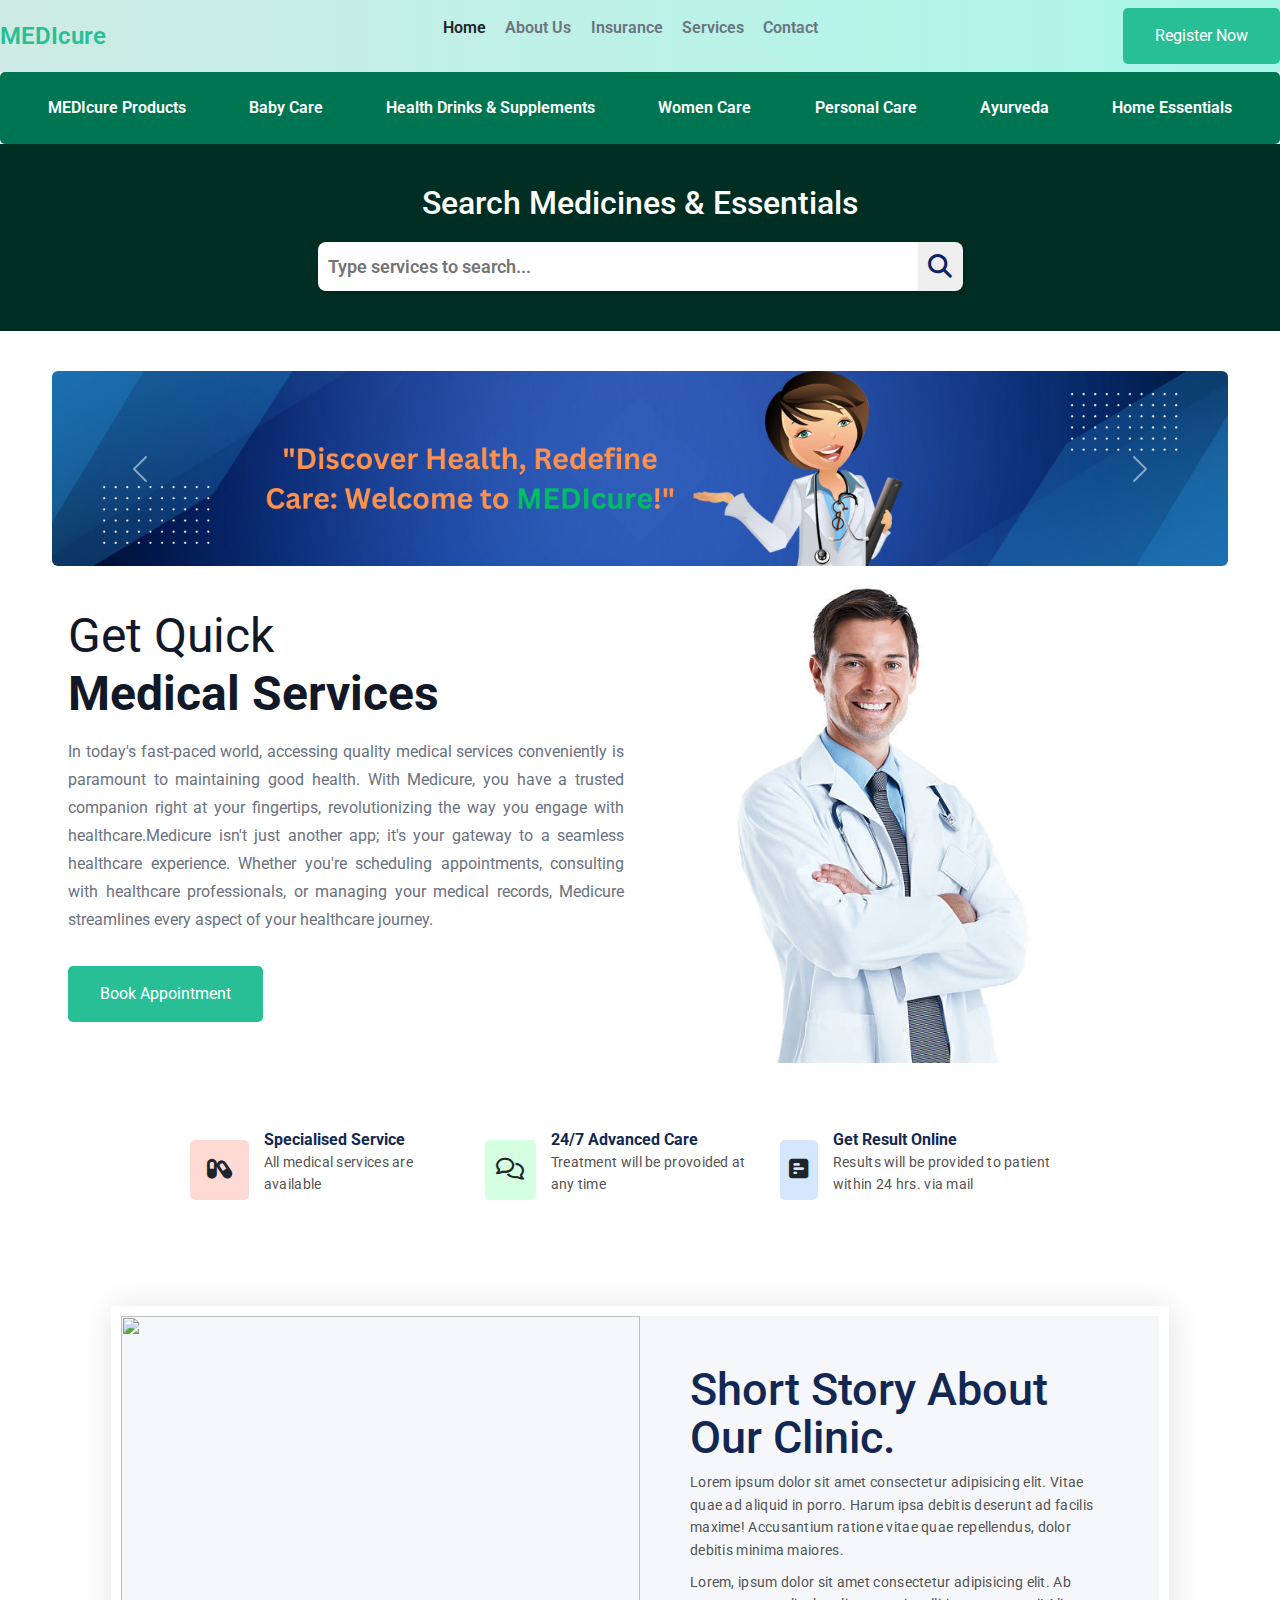
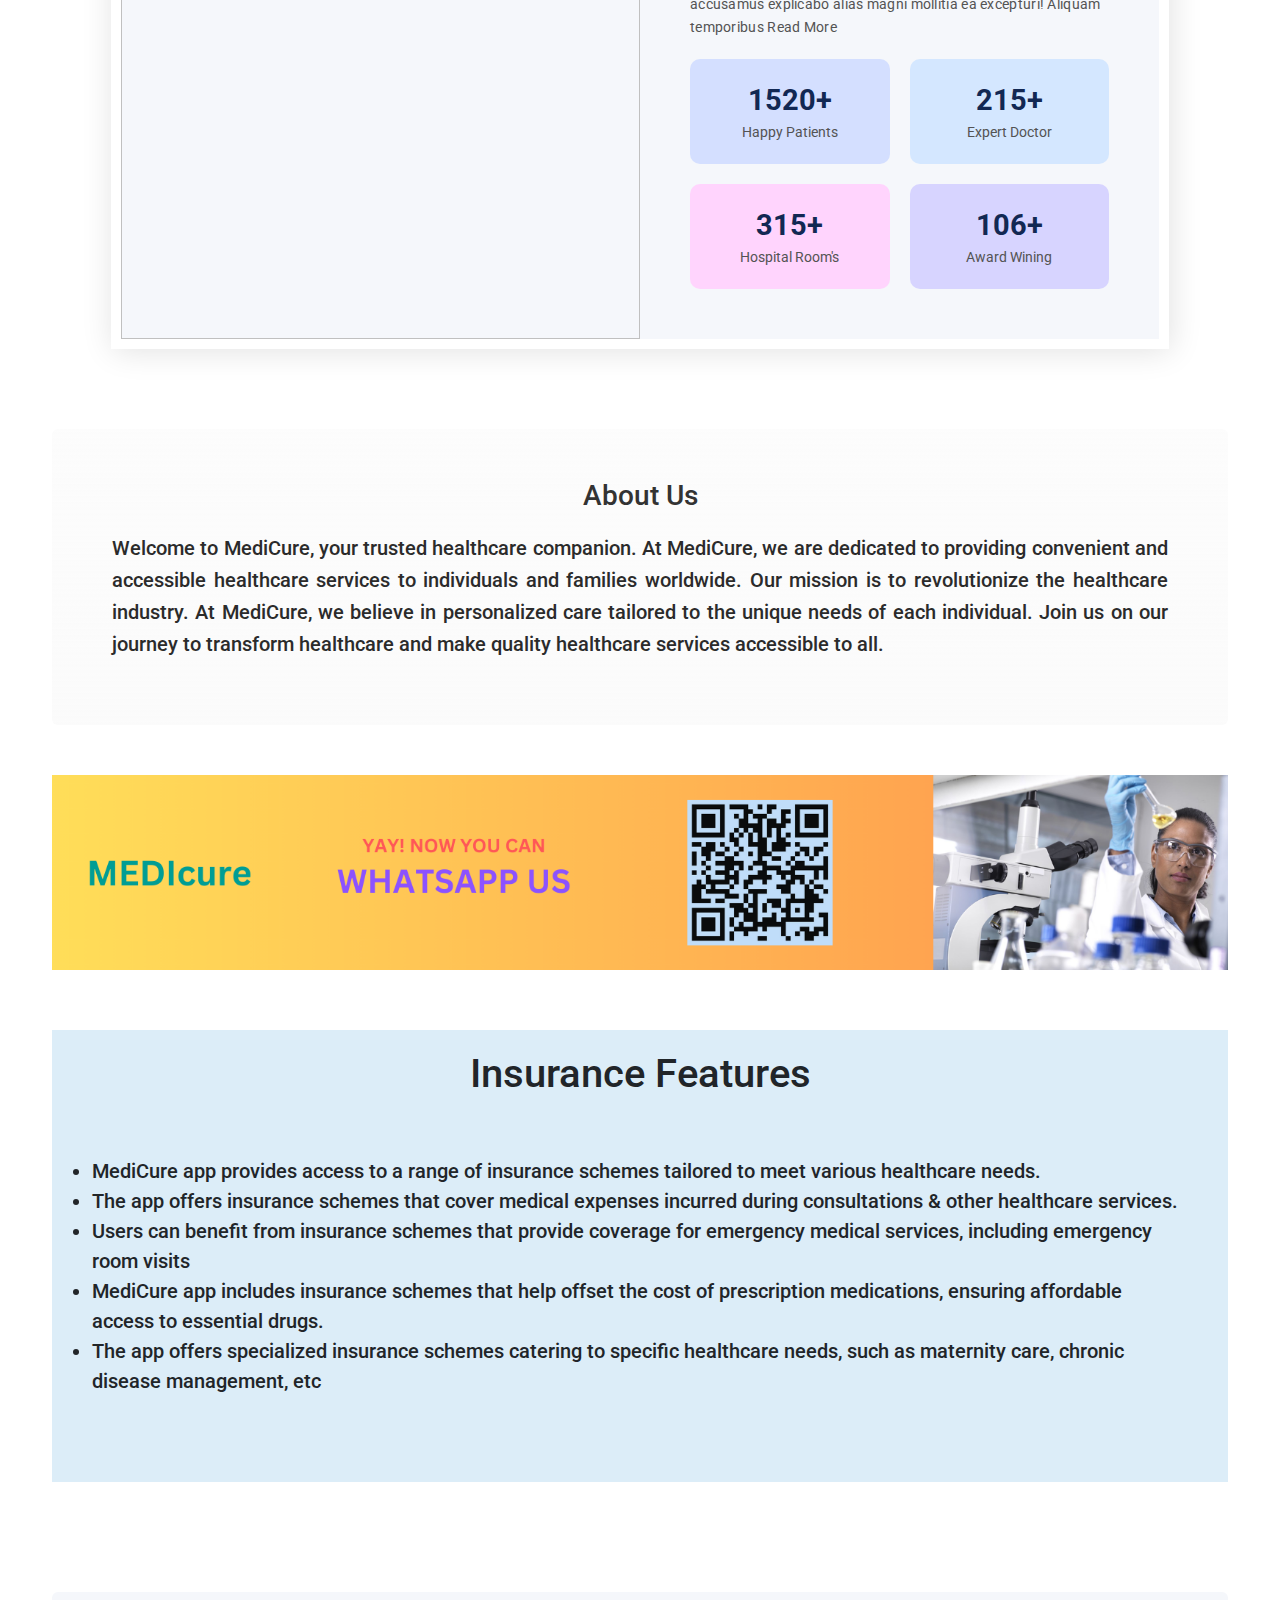
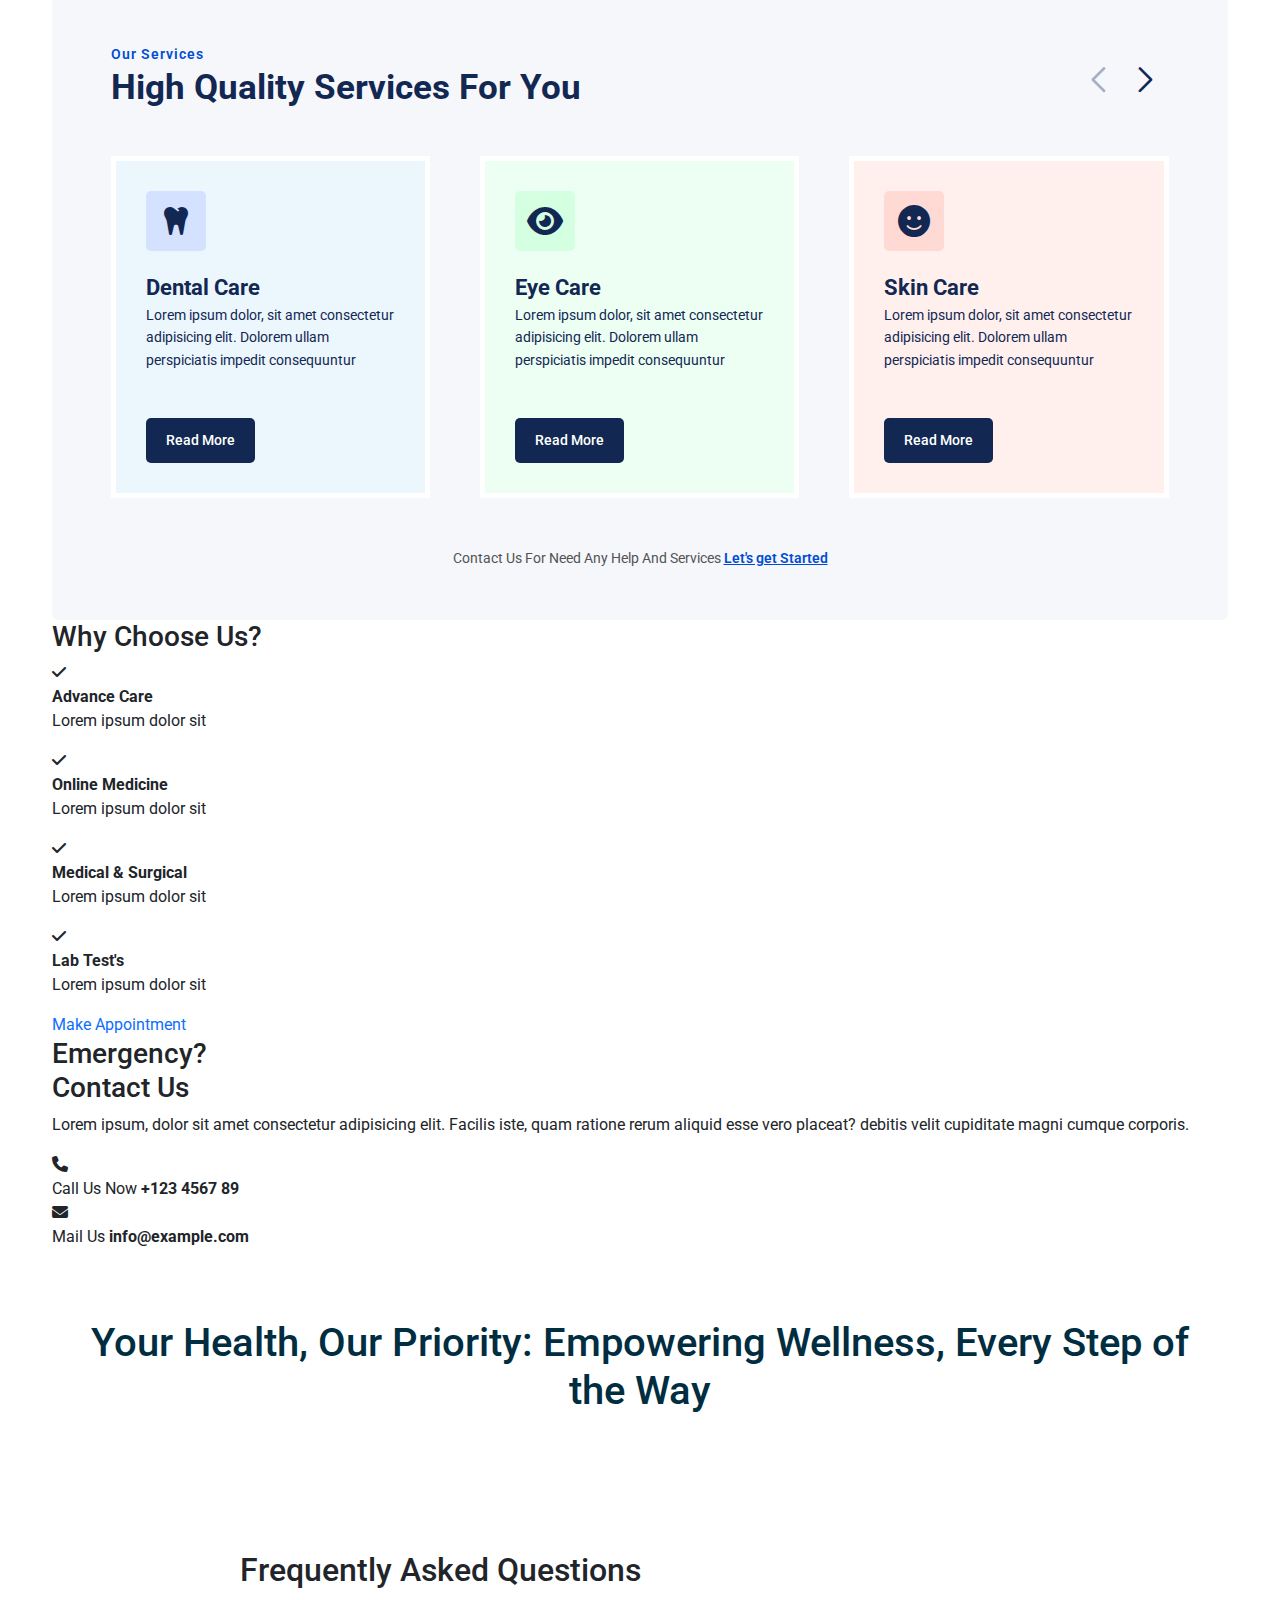
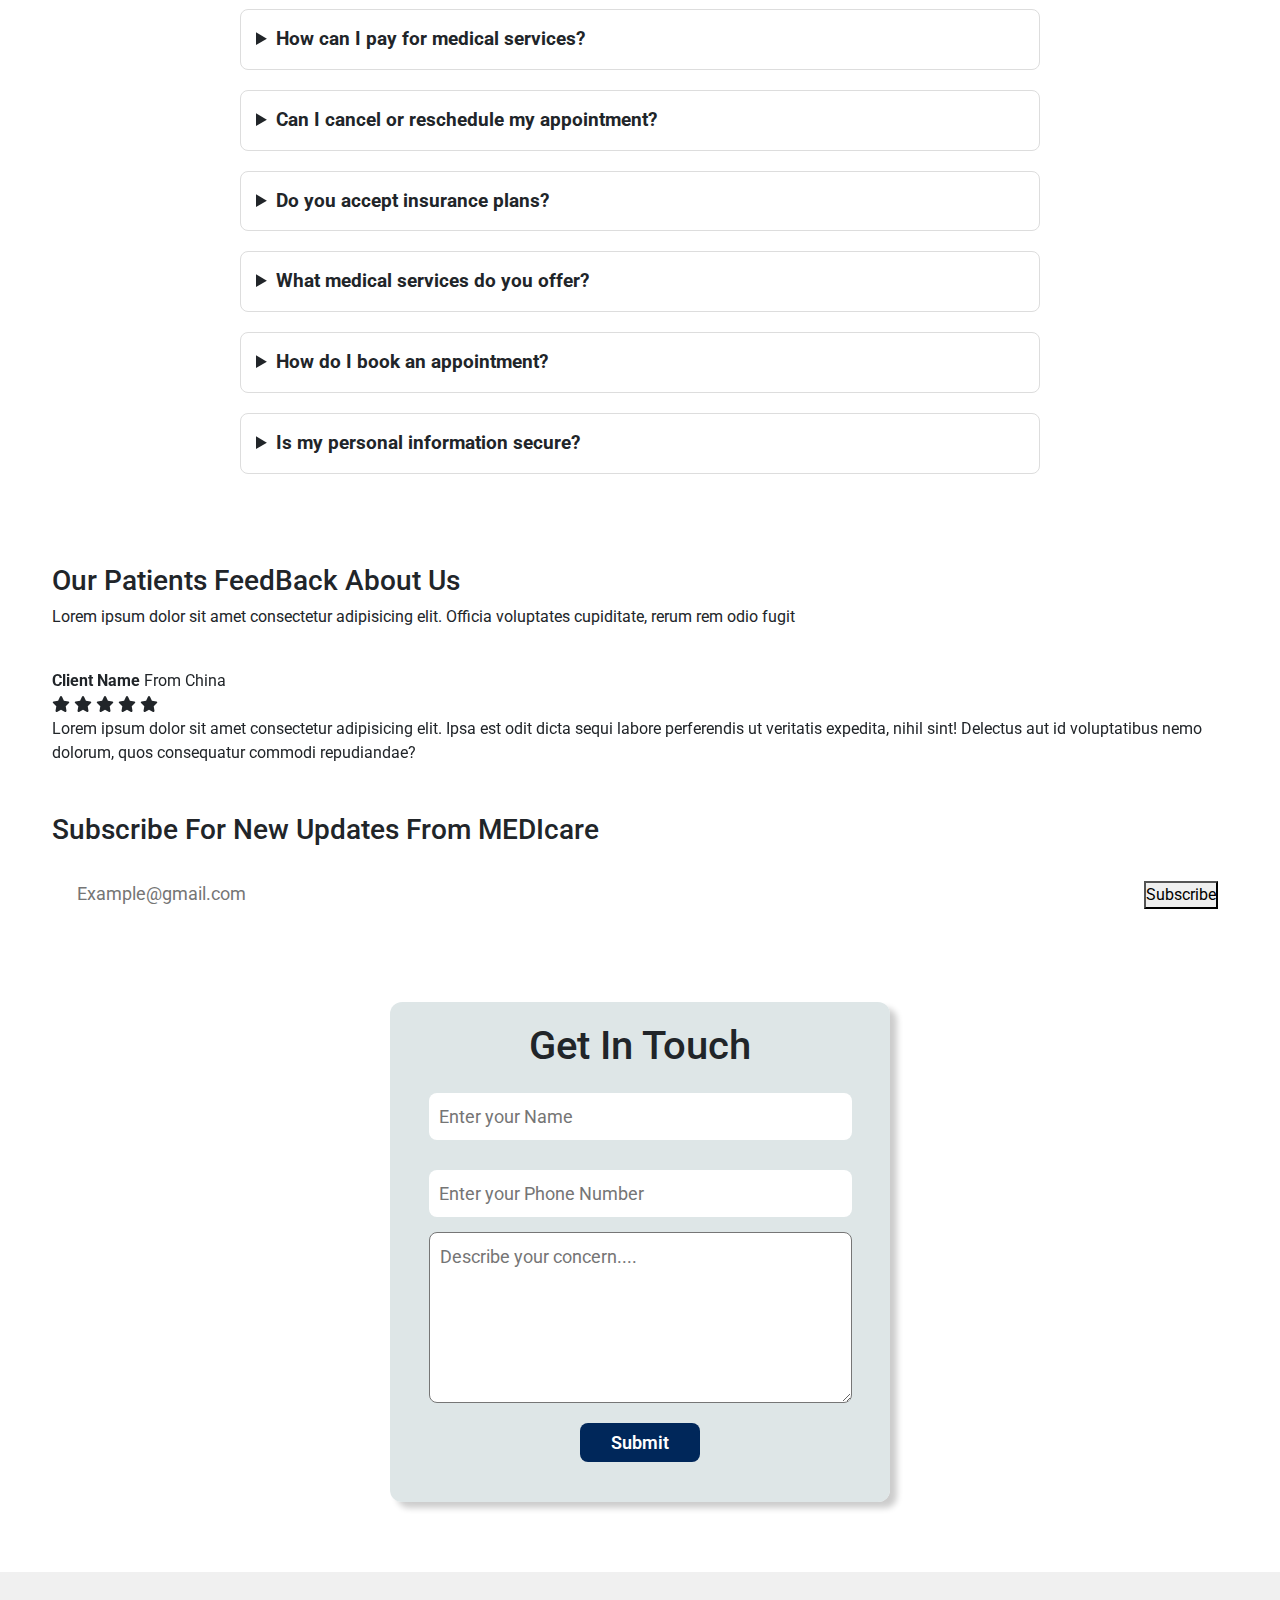
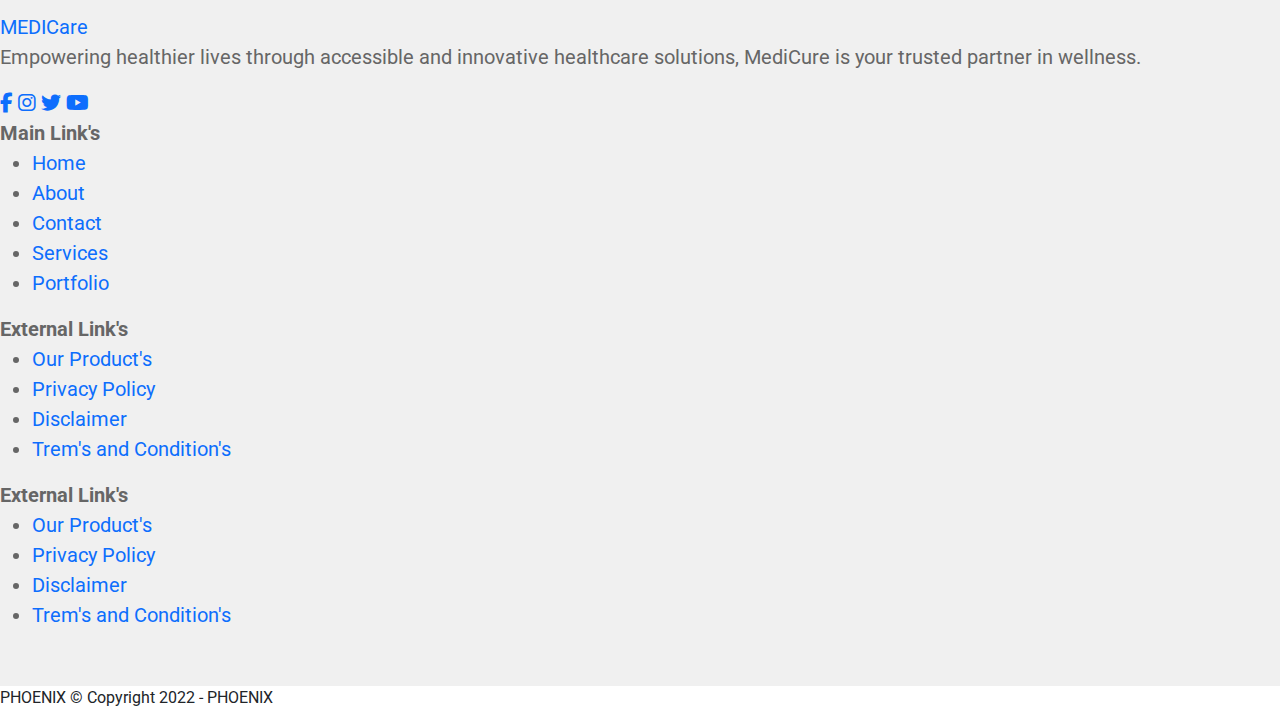
==== index.html @ ae46fc53 "update" ====
<!DOCTYPE html>
<html lang="en">

<head>
    <meta charset="UTF-8" />
    <meta name="viewport" content="width=device-width, initial-scale=1.0" />
    <link href="https://cdn.jsdelivr.net/npm/bootstrap@5.3.3/dist/css/bootstrap.min.css" rel="stylesheet">
    <link href="https://getbootstrap.com/docs/5.3/assets/css/docs.css" rel="stylesheet">
    <script src="https://cdn.jsdelivr.net/npm/bootstrap@5.3.3/dist/js/bootstrap.bundle.min.js"></script>
    <!--==============================================  FONTS USED ============================================-->
    <link href="https://cdn.jsdelivr.net/npm/remixicon@3.4.0/fonts/remixicon.css" rel="stylesheet" />
    <link rel="preconnect" href="https://fonts.googleapis.com"><link rel="preconnect" href="https://fonts.gstatic.com" crossorigin><link href="https://fonts.googleapis.com/css2?family=Poppins:ital,wght@0,100;0,200;0,300;0,400;0,500;0,600;0,700;0,800;0,900;1,100;1,200;1,300;1,400;1,500;1,600;1,700;1,800;1,900&display=swap" rel="stylesheet">
    
    <!--============================================== FONT AWESOME STYLINGS ============================================-->
    <link rel="stylesheet" href="https://cdnjs.cloudflare.com/ajax/libs/font-awesome/6.5.1/css/all.min.css"  crossorigin="anonymous" />
    <!--============================================== EXTERNAL CSS FILE ============================================-->
    <link rel="stylesheet" href="styles.css" />
    <!-- <link rel="stylesheet" href="style1.css"> -->
    
    <link
      rel="stylesheet"
      href="https://cdn.jsdelivr.net/npm/swiper/swiper-bundle.min.css"
    />
    <title>MEDIcure</title>
</head>

<body>

        <!--============================================== NAV-BAR CONTENT ============================================-->
        <nav class="navbar">
            <button class="hamburger-button" id="mobile-view"> ☰ </button>
            <div class="nav-head">
                <div class="nav__logo">MEDIcure</div>
                <a href="login.html"> <button class="btn" id="mobile-view">Register Now</button></a>
            </div>
            
            <div class="hamburger-menu" id="mobile-view">
                <div class="nav-links">
                    <a href="#" >Home</a>
                    <a href="#" >Services</a>
                    <a href="#" >Contact</a>
                </div>
             </div>
            <ul class="nav__links" id="pc-view">
                <li class="link"><a >Home</a></li>
                <li class="link"><a href="#">About Us</a></li>
                <li class="link"><a href="#">Insurance</a></li>
                <li class="link"><a href="#">Services</a></li>
                <li class="link"><a href="#">Contact</a></li>
            </ul>            
           <a href="login.html"> <button class="btn" id="pc-view">Register Now</button></a>
        </nav>
        
        <!--============================================== SEARCH BAR SECTION ============================================-->
        <div class="nav1">
            <ul>
                <li>
                    <a href="#apollo">MEDIcure Products</a>
                    <ul>
                        <li><a href="#">Product 1</a></li>
                        <li><a href="#">Product 2</a></li>
                        <li><a href="#">Product 3</a></li>
                    </ul>
                </li>
                <li><a href="#baby">Baby Care</a></li>
                <li><a href="#health_drinks">Health Drinks & Supplements</a></li>
                <li><a href="#women">Women Care</a></li>
                <li><a href="#personal">Personal Care</a></li>
                <li><a href="#ayurveda">Ayurveda</a></li>
                <li><a href="#home">Home Essentials</a></li>
            </ul>
        </div>
        <div class="search-container">
            
            <h2>Search Medicines & Essentials</h2>
            <div class="search">
                <input type="search" placeholder="Type services to search..." name="search" class="search-bar">
                <button type="submit" class="search-button"><i class="fa fa-search"></i></button>
            </div>
        </div>


    <!--============================================== MAIN CONTAINER ============================================-->
    <div class="container">
        <div id="carouselExampleRide" class="carousel slide" data-bs-ride="true">
            <div class="carousel-inner">
              <div class="carousel-item active">
                <img src="image/3.png" class="d-block w-100" alt="Ad 1" style="border-radius: 6px;">
              </div>
              <div class="carousel-item">
                <img src="image/1.png" class="d-block w-100" alt="Ad 2" style="border-radius: 6px;">
              </div>
              <div class="carousel-item">
                <img src="image/2.png" class="d-block w-100" alt="Ad 3" style="border-radius: 6px;">
              </div>
            </div>
            <button class="carousel-control-prev" type="button" data-bs-target="#carouselExampleRide" data-bs-slide="prev">
              <span class="carousel-control-prev-icon" aria-hidden="true"></span>
              <span class="visually-hidden">Previous</span>
            </button>
            <button class="carousel-control-next" type="button" data-bs-target="#carouselExampleRide" data-bs-slide="next">
              <span class="carousel-control-next-icon" aria-hidden="true"></span>
              <span class="visually-hidden">Next</span>
            </button>
          </div>
          
        <!--============================================== HEADER CONTENT ============================================-->
        <div class="header">
            <div class="content">
                <h1><span>Get Quick</span><br />Medical Services</h1>
                <p>
                    In today's fast-paced world, accessing quality medical services conveniently is paramount to maintaining good health. With Medicure, 
                    you have a trusted companion right at your fingertips, revolutionizing the way you engage with healthcare.Medicure isn't just another app; 
                    it's your gateway to a seamless healthcare experience. Whether you're scheduling appointments, consulting with healthcare professionals, 
                    or managing your medical records, Medicure streamlines every aspect of your healthcare journey.
                </p>
                <a href="appointment.html"><button class="btn">Book Appointment</button></a>
            </div>
            <div class="image">
                <span class="image__bg"></span>
                <img src="image/doctor.jpg" alt="header image" />
                <!-- <div class="image__content image__content__1">
                    <span><i class="ri-user-3-line"></i></span>
                    <div class="details">
                        <h4>1520+</h4>
                        <p>Active Clients</p>
                    </div>
                </div>
                <div class="image__content image__content__2">
                    <ul>
                        <li>
                            <span><i class="ri-check-line"></i></span>
                            Get 20% off on every 1st month
                        </li>
                        <li>
                            <span><i class="ri-check-line"></i></span>
                            Expert Doctors
                        </li>
                    </ul>
                </div> -->
            </div>
        </div>

    <!--==service-info===========================-->
    <section class="what-we-provide">

        <!--**box1***********-->
        <div class="w-info-box w-i-box1">
            <!--icon-->
            <div class="w-info-icon">
                <i class="fa-solid fa-capsules"></i>
            </div>
            <!--text-->
            <div class="w-info-text">
                <strong>Specialised Service</strong>
                <p>All medical services are available</p>
            </div>
        </div>
        <!--**box2***********-->
        <div class="w-info-box w-i-box2">
            <!--icon-->
            <div class="w-info-icon">
                <i class="fa-regular fa-comments"></i>
            </div>
            <!--text-->
            <div class="w-info-text">
                <strong>24/7 Advanced Care</strong>
                <p>Treatment will be provoided at any time</p>
            </div>
        </div>
        <!--**box3***********-->
        <div class="w-info-box w-i-box3">
            <!--icon-->
            <div class="w-info-icon">
                <i class="fa-solid fa-square-poll-horizontal"></i>
            </div>
            <!--text-->
            <div class="w-info-text">
                <strong>Get Result Online</strong>
                <p>Results will be provided to patient within 24 hrs. via mail</p>
            </div>
        </div>
    
    </section><!--end-->


    <section id="our_story">

        <!--**img**-->
        <div class="our-story-img">
            <img src="https://www.shutterstock.com/image-photo/profile-photo-attractive-family-doc-600nw-1724693776.jpg" />
        </div>
        <!--**text**-->
        <div class="our-stroy-text">
            <h2>Short Story About Our Clinic.</h2>
            <p>Lorem ipsum dolor sit amet consectetur adipisicing elit. Vitae quae ad aliquid in porro. Harum ipsa debitis deserunt ad facilis maxime! Accusantium ratione vitae quae repellendus, dolor debitis minima maiores.</p>
            <p>Lorem, ipsum dolor sit amet consectetur adipisicing elit. Ab accusamus explicabo alias magni mollitia ea excepturi! Aliquam temporibus <a>Read More</a></p>
            <!--numbers-of-happy-patients-->
            <div class="story-numbers-container">
                <!--box-->
                <div class="story-numbers-box s-n-box1">
                    <strong>1520+</strong>
                    <span>Happy Patients</span>
                </div>
                <!--box-->
                <div class="story-numbers-box s-n-box2">
                    <strong>215+</strong>
                    <span>Expert Doctor</span>
                </div>
                <!--box-->
                <div class="story-numbers-box s-n-box3">
                    <strong>315+</strong>
                    <span>Hospital Room's</span>
                </div>
                <!--box-->
                <div class="story-numbers-box s-n-box4">
                    <strong>106+</strong>
                    <span>Award Wining</span>
                </div>
            </div>
        </div>
        
    </section><!--story-end-->

        <!--============================================== ABOUT US SECTION ============================================-->
        <div class="about-us" id="about">
            <div class="about-us-content" style="border-radius: 6px;">
                <h1>About Us</h1>
                <p>
                    Welcome to MediCure, your trusted healthcare companion. At MediCure, we are dedicated to providing convenient 
                    and accessible healthcare services to individuals and families worldwide.
                    Our mission is to revolutionize the healthcare industry. 
                    At MediCure, we believe in personalized care tailored to the unique needs of each individual.
                    Join us on our journey to transform healthcare and make quality healthcare services accessible to all.
                </p>
            </div>
        </div>

        <!--============================================== PROMOTIONAL IMAGE ============================================-->
        <div class="image-ad">
            <img src="image/AD.png">
        </div>
        
        <!--============================================== INSURANCE SCHEME AVAILABLE ============================================-->
        <div class="container-insurance">
            <div class="insurance">
                <h1>Insurance Features</h1>
                <p>
                    <ul>
                        <li>MediCure app provides access to a range of insurance schemes tailored to meet various healthcare needs.</li>
                        <li>The app offers insurance schemes that cover medical expenses incurred during consultations & other healthcare services.</li>
                        <li>Users can benefit from insurance schemes that provide coverage for emergency medical services, including emergency room visits</li>
                        <li>MediCure app includes insurance schemes that help offset the cost of prescription medications, ensuring affordable access to essential drugs.</li>
                        <li>The app offers specialized insurance schemes catering to specific healthcare needs, such as maternity care, chronic disease management, etc</li>
                    </ul>
                </p>
            </div>
        </div>

        <!--============================================== SERVICES OFFERED ============================================-->
        <section id="our-services" style="border-radius: 6px;">

            <!--**heading********************-->
            <div class="services-heading">
                <!--text-->
                <div class="services-heading-text">
                    <strong>Our Services</strong>
                    <h2>High Quality Services For You</h2>
                </div>
                <!--btns-->
                <div class="service-slide-btns">
                    <div class="swiper-button-prev"></div>
                    <div class="swiper-button-next"></div>
                </div>
            </div>
    
            <!--************************Services container*********************-->
            <div class="services-box-container">
    
                 <!-- Swiper -->
                <div class="swiper mySwiperservices">
                    <div class="swiper-wrapper">
                        <!--**1*******-->
                        <div class="swiper-slide">
                        <!--**box1**-->
                        <div class="service-box s-box1">
                            <!--icon-->
                            <i class="fa-solid fa-tooth"></i>
                            <!--title-->
                            <strong>Dental Care</strong>
                            <!--details-->
                            <p>Lorem ipsum dolor, sit amet consectetur adipisicing elit. Dolorem ullam perspiciatis impedit consequuntur</p>
                            <!--read more-->
                            <a href="#">Read More</a>
                        </div>
                        </div><!--slide-end-->
                        <!--**1*******-->
                        <div class="swiper-slide">
                        <!--**box1**-->
                        <div class="service-box s-box2">
                            <!--icon-->
                            <i class="fa-solid fa-eye"></i>
                            <!--title-->
                            <strong>Eye Care</strong>
                            <!--details-->
                            <p>Lorem ipsum dolor, sit amet consectetur adipisicing elit. Dolorem ullam perspiciatis impedit consequuntur</p>
                            <!--read more-->
                            <a href="#">Read More</a>
                        </div>
                        </div><!--slide-end-->
                        <!--**1*******-->
                        <div class="swiper-slide">
                        <!--**box1**-->
                        <div class="service-box s-box3">
                            <!--icon-->
                            <i class="fa-solid fa-face-smile"></i>
                            <!--title-->
                            <strong>Skin Care</strong>
                            <!--details-->
                            <p>Lorem ipsum dolor, sit amet consectetur adipisicing elit. Dolorem ullam perspiciatis impedit consequuntur</p>
                            <!--read more-->
                            <a href="#">Read More</a>
                        </div>
                        </div><!--slide-end-->
                        <!--**1*******-->
                        <div class="swiper-slide">
                        <!--**box1**-->
                        <div class="service-box s-box4">
                            <!--icon-->
                            <i class="fa-solid fa-user-doctor"></i>
                            <!--title-->
                            <strong>Surgical</strong>
                            <!--details-->
                            <p>Lorem ipsum dolor, sit amet consectetur adipisicing elit. Dolorem ullam perspiciatis impedit consequuntur</p>
                            <!--read more-->
                            <a href="#">Read More</a>
                        </div>
                        </div><!--slide-end-->
                    </div><!--wrapper-end-->
                </div><!--swiper-end-->
    
            </div>
    
            <!--btn-->
            <span class="service-btn">Contact Us For Need Any Help And Services <a href="#">Let's get Started</a></span>
        
        </section><!--services-end-->

    <!--==Why-choose-us=======================-->
    <section id="why-choose-us">

        <!--**left*****************-->
        <div class="why-choose-us-left">
            <h3>Why Choose Us?</h3>
            <!--==container====-->
            <div class="why-choose-box-container">
                <!--**box**-->
                <div class="why-choose-box">
                    <!--icon-->
                    <i class="fa-solid fa-check"></i>
                    <!--text-->
                    <div class="why-choose-box-text">
                        <strong>Advance Care</strong>
                        <p>Lorem ipsum dolor sit</p>
                    </div>
                </div>
                <!--**box**-->
                <div class="why-choose-box">
                    <!--icon-->
                    <i class="fa-solid fa-check"></i>
                    <!--text-->
                    <div class="why-choose-box-text">
                        <strong>Online Medicine</strong>
                        <p>Lorem ipsum dolor sit</p>
                    </div>
                </div>
                <!--**box**-->
                <div class="why-choose-box">
                    <!--icon-->
                    <i class="fa-solid fa-check"></i>
                    <!--text-->
                    <div class="why-choose-box-text">
                        <strong>Medical & Surgical</strong>
                        <p>Lorem ipsum dolor sit</p>
                    </div>
                </div>
                <!--**box**-->
                <div class="why-choose-box">
                    <!--icon-->
                    <i class="fa-solid fa-check"></i>
                    <!--text-->
                    <div class="why-choose-box-text">
                        <strong>Lab Test's</strong>
                        <p>Lorem ipsum dolor sit</p>
                    </div>
                </div>
            </div>
            <!--==btn========-->
            <a href="appointment.html" class="why-choose-us-btn">Make Appointment</a>
        </div><!--left-end-->

        <!--**right*******************-->
        <div class="why-choose-us-right">
            <h3>Emergency?<br/>
                Contact Us
            </h3>
            <p>Lorem ipsum, dolor sit amet consectetur adipisicing elit. Facilis iste, quam ratione rerum aliquid esse vero placeat? debitis velit cupiditate magni cumque corporis.</p>
            <!--==container====-->
            <div class="w-right-contact-container">
                <!--**box**-->
                <div class="w-right-contact-box">
                    <i class="fa-solid fa-phone"></i>
                    <!--text-->
                    <div class="w-right-contact-box-text">
                        <span>Call Us Now</span>
                        <strong>+123 4567 89</strong>
                    </div>
                </div>
                <!--**box**-->
                <div class="w-right-contact-box">
                    <i class="fa-solid fa-envelope"></i>
                    <!--text-->
                    <div class="w-right-contact-box-text">
                        <span>Mail Us</span>
                        <strong>info@example.com</strong>
                    </div>
                </div>
            </div>
        </div><!--right-end-->

    </section><!--end-->



        <!--============================================== TAG SECTION ============================================-->
        <div class="greet-container">
            <h1>Your Health, Our Priority: Empowering Wellness, Every Step of the Way</h1>
        </div>


        <!--============================================== FAQS SECTION ============================================-->
        <div class="faq-container">   
            <h2>Frequently Asked Questions</h2>     
            <details>
                <summary>How can I pay for medical services?</summary>
                <p>We accept various payment methods including credit/debit cards, online payment gateways, and cash. You can choose the payment method that is most convenient for you during the checkout process.</p>
            </details>
            
            <details>
                <summary>Can I cancel or reschedule my appointment?</summary>
                <p>Yes, you can cancel or reschedule your appointment by contacting our customer support team or using our online appointment management system. Please make sure to notify us at least 24 hours in advance to avoid any cancellation fees.</p>
            </details>
            
            <details>
                <summary>Do you accept insurance plans?</summary>
                <p>Yes, we accept a wide range of insurance plans. Please check with your insurance provider to see if our services are covered under your plan. You can also contact our billing department for assistance with insurance-related inquiries.</p>
            </details>
            
            <details>
                <summary>What medical services do you offer?</summary>
                <p>We offer a wide range of medical services including consultations, prescription refills, emergency assistance, and more. Please refer to our Services section for more details.</p>
            </details>
        
            <details>
                <summary>How do I book an appointment?</summary>
                <p>To book an appointment, simply click on the "Book Appointment" button on our homepage. You will be directed to our appointment booking system where you can choose your preferred date and time.</p>
            </details>
        
            <details>
                <summary>Is my personal information secure?</summary>
                <p>Yes, we take the security of your personal information very seriously. Our platform uses the latest encryption technology to ensure that your data is protected at all times.</p>
            </details>
        </div>


        <!---------------------CUSTOMER REVIEWS------------------------------->
        <section id="testimonials">

            <!--**heading****************-->
            <div class="testimonials-heading">
                <h3>Our Patients FeedBack About Us</h3>
                <p>Lorem ipsum dolor sit amet consectetur adipisicing elit. Officia voluptates cupiditate, rerum rem odio fugit</p>
            </div>
    
    
            <!--**testimonials-Content****-->
            <div class="testimonials-content">
    
                <!--**box-container**-->
                <div class="testimonials-box-container">
    
                <!-- Swiper -->
                <div class="swiper mySwipertesti">
                <div class="swiper-wrapper">
                    <!--**1***********-->
                    <div class="swiper-slide">
                    <!--**box**-->
                    <div class="testimonials-box">
                        <!--profile-->
                        <div class="t-profile">
                            <!--img-->
                            <div class="t-profile-img">
                                <img alt="" src="images/t1.jpg">
                            </div>
                            <!--text-->
                            <div class="t-profile-text">
                                <strong>Client Name</strong>
                                <span>From China</span>
                                <div class="t-rating">
                                    <i class="fa-solid fa-star"></i>
                                    <i class="fa-solid fa-star"></i>
                                    <i class="fa-solid fa-star"></i>
                                    <i class="fa-solid fa-star"></i>
                                    <i class="fa-solid fa-star"></i>
                                </div>
                            </div>
                        </div>
                        <!--feedback-->
                        <p>Lorem ipsum dolor sit amet consectetur adipisicing elit. Ipsa est odit dicta sequi labore perferendis ut veritatis expedita, nihil sint! Delectus aut id voluptatibus nemo dolorum, quos consequatur commodi repudiandae?</p>
                    </div><!--box-end-->
                </div><!--slide-end-->
    
                <!--**2***********-->
                <div class="swiper-slide">
                    <!--**box**-->
                    <div class="testimonials-box">
                        <!--profile-->
                        <div class="t-profile">
                            <!--img-->
                            <div class="t-profile-img">
                                <img alt="" src="images/t1.jpg">
                            </div>
                            <!--text-->
                            <div class="t-profile-text">
                                <strong>Client Name</strong>
                                <span>From China</span>
                                <div class="t-rating">
                                    <i class="fa-solid fa-star"></i>
                                    <i class="fa-solid fa-star"></i>
                                    <i class="fa-solid fa-star"></i>
                                    <i class="fa-solid fa-star"></i>
                                    <i class="fa-solid fa-star"></i>
                                </div>
                            </div>
                        </div>
                        <!--feedback-->
                        <p>Lorem ipsum dolor sit amet consectetur adipisicing elit. Ipsa est odit dicta sequi labore perferendis ut veritatis expedita, nihil sint! Delectus aut id voluptatibus nemo dolorum, quos consequatur commodi repudiandae?</p>
                    </div><!--box-end-->
                </div><!--slide-end-->
    
                <!--**3***********-->
                <div class="swiper-slide">
                    <!--**box**-->
                    <div class="testimonials-box">
                        <!--profile-->
                        <div class="t-profile">
                            <!--img-->
                            <div class="t-profile-img">
                                <img alt="" src="images/t1.jpg">
                            </div>
                            <!--text-->
                            <div class="t-profile-text">
                                <strong>Client Name</strong>
                                <span>From China</span>
                                <div class="t-rating">
                                    <i class="fa-solid fa-star"></i>
                                    <i class="fa-solid fa-star"></i>
                                    <i class="fa-solid fa-star"></i>
                                    <i class="fa-solid fa-star"></i>
                                    <i class="fa-solid fa-star"></i>
                                </div>
                            </div>
                        </div>
                        <!--feedback-->
                        <p>Lorem ipsum dolor sit amet consectetur adipisicing elit. Ipsa est odit dicta sequi labore perferendis ut veritatis expedita, nihil sint! Delectus aut id voluptatibus nemo dolorum, quos consequatur commodi repudiandae?</p>
                    </div><!--box-end-->
                </div><!--slide-end-->
                
                </div><!--wrapper-end-->
                <div class="swiper-pagination"></div>
                </div><!--swiper-end-->
    
                </div><!--container-end-->
            
            </div><!--content-end-->
    
        </section><!--testimonials-end-->

        <section id="subscribe">
            <h3>Subscribe For New Updates From MEDIcare</h3>
            <!--subcribe-box-->
            <form class="subscribe-box">
                <input type="email" placeholder="Example@gmail.com">
                <button>Subscribe</button>
            </form>
        </section><!--end-->
        

        <!--============================================== GET IN TOUCH / CONTACTS SECTION ============================================-->
        <div class="contact-parent-container">
            <div class="contact">
                <h1>Get In Touch</h1>
                <input placeholder="Enter your Name">
                <input placeholder="Enter your Phone Number">
                <textarea class="message" placeholder="Describe your concern...."></textarea>
                <button class="submit">Submit</button>
            </div>
        </div>

        
    </div>
    
    <!--============================================== FOOTER CONTENT ============================================-->
    <footer>
        <div class="footer-container">
            <!--**comoany-box**-->
            <div class="footer-company-box">
                <!--logo-->
                <a href="#" class="logo"><span>MEDI</span>Care</a>
                <!--details-->
                <p>Empowering healthier lives through accessible and innovative healthcare solutions, MediCure is your trusted partner in wellness.</p>
                <!--social-box-->
                <div class="footer-social">
                    <a href="#"><i class="fa-brands fa-facebook-f"></i></a>
                    <a href="#"><i class="fa-brands fa-instagram"></i></a>
                    <a href="#"><i class="fa-brands fa-twitter"></i></a>
                    <a href="#"><i class="fa-brands fa-youtube"></i></a>
                </div>
            </div>
            <!--**link-box***-->
            <div class="footer-link-box">
                <strong>Main Link's</strong>
                <ul>
                    <li><a href="#">Home</a></li>
                    <li><a href="#">About</a></li>
                    <li><a href="#">Contact</a></li>
                    <li><a href="#">Services</a></li>
                    <li><a href="#">Portfolio</a></li>
                </ul>
            </div>
            <!--**link-box***-->
            <div class="footer-link-box">
                <strong>External Link's</strong>
                <ul>
                    <li><a href="#">Our Product's</a></li>
                    <li><a href="#">Privacy Policy</a></li>
                    <li><a href="#">Disclaimer</a></li>
                    <li><a href="#">Trem's and Condition's</a></li>
                </ul>
            </div>
            <!--**link-box***-->
            <div class="footer-link-box">
                <strong>External Link's</strong>
                <ul>
                    <li><a href="#">Our Product's</a></li>
                    <li><a href="#">Privacy Policy</a></li>
                    <li><a href="#">Disclaimer</a></li>
                    <li><a href="#">Trem's and Condition's</a></li>
                </ul>
            </div>
            
   
        </div>

        <!--**bottom**********************-->
        <div class="footer-bottom">
            <span class="footer-owner">PHOENIX</span>
            <span class="copyright">&#169; Copyright 2022 -  PHOENIX</span>
        </div>
    </footer>


    <script src="https://cdn.jsdelivr.net/npm/bootstrap@5.3.3/dist/js/bootstrap.bundle.min.js" integrity="sha384-YvpcrYf0tY3lHB60NNkmXc5s9fDVZLESaAA55NDzOxhy9GkcIdslK1eN7N6jIeHz" crossorigin="anonymous"></script>
    <script src="script.js"></script>
    <!-- Swiper JS -->
    <script src="https://cdn.jsdelivr.net/npm/swiper/swiper-bundle.min.js"></script>

    <script type="module">
        // Import the functions you need from the SDKs you need
        import { initializeApp } from "https://www.gstatic.com/firebasejs/10.8.1/firebase-app.js";
        import { getAnalytics } from "https://www.gstatic.com/firebasejs/10.8.1/firebase-analytics.js";
        // TODO: Add SDKs for Firebase products that you want to use
        // https://firebase.google.com/docs/web/setup#available-libraries
      
        // Your web app's Firebase configuration
        // For Firebase JS SDK v7.20.0 and later, measurementId is optional
        const firebaseConfig = {
          apiKey: "AIzaSyCokyFRkjV-5Pcv1p2cYvzKkdkeYQN0qu8",
          authDomain: "medicure-d1a61.firebaseapp.com",
          databaseURL: "https://medicure-d1a61-default-rtdb.firebaseio.com",
          projectId: "medicure-d1a61",
          storageBucket: "medicure-d1a61.appspot.com",
          messagingSenderId: "1037227071455",
          appId: "1:1037227071455:web:59fb55f1edc0993bbb566a",
          measurementId: "G-YHYS4E73XQ"
        };
      
        // Initialize Firebase
        const app = initializeApp(firebaseConfig);
        const analytics = getAnalytics(app);
      </script>

      <script>
        var swiper = new Swiper(".mySwiperservices", {
    slidesPerView: 1,
    spaceBetween: 10,
    navigation: {
      nextEl: ".swiper-button-next",
      prevEl: ".swiper-button-prev",
    },
    breakpoints: {
      700: {
        slidesPerView: 2,
        spaceBetween: 40,
      },
      1024: {
        slidesPerView: 3,
        spaceBetween: 50,
      },
    },
  });

      </script>

    
</body>

</html>
---- styles.css ----
/******************************** GOOGLE FONTS ***********************************/
@import url("https://fonts.googleapis.com/css2?family=Roboto:wght@400;500;700&display=swap");



/************************** CSS STYLINGS FOR GENERAL STRUCTURE OF THE WEBPAGE ********************/
:root {
    --primary-color: #28bf96;
    --primary-color-dark: #209677;
    --text-dark: #111827;
    --text-light: #6b7280;
    --white: #ffffff;
}

#mobile-view{
    display: none;
}

* {
    padding: 0;
    margin: 0;
    box-sizing: border-box;
}

body {
    font-family: "Roboto", sans-serif;
}

a{
    cursor: pointer;
    text-decoration: none;
}


/************************************ CSS STYLINGS FOR NAVBAR ********************************/


nav {
    padding: 1rem 4rem;
    display: flex;
    align-items: center;
    justify-content: space-between;
    gap: 1rem;
    background: linear-gradient(to right, #ceebe3, #abf8eb);
}

.nav__logo {
    font-size: 1.5rem;
    font-weight: 600;
    color: var(--primary-color);
}

.nav__links {
    list-style: none;
    display: flex;
    align-items: center;
    gap: 1.2rem;
    font-size: medium;
    font-weight: 600;
}

.nav__links a:hover{
    color: #003b2c;
    font-size: large;
}

.link a {
    text-decoration: none;
    color: var(--text-light);
    cursor: pointer;
    transition: 0.3s;
}

.btn {
    padding: 1rem 2rem;
    outline: none;
    border: none;
    font-size: 1rem;
    color: var(--white);
    background-color: var(--primary-color);
    border-radius: 5px;
    cursor: pointer;
    transition: 0.3s;
}

.btn:hover {
    background-color: var(--primary-color-dark);
}

.container {
    max-width: 1200px;
    margin: auto;
    min-height: 100vh;
}


.nav1 {
    background-color: #007552;
    padding: 1rem;
    border-radius: 5px;
    font-weight: 600;
    height: 72px;
}
.nav1 ul {
    list-style-type: none;
    padding: 0;
    margin: 0;
    display: flex;
    overflow-x: auto;
}

.nav1 ul li {
    padding: 0.5rem;
    flex: 1 0 auto; /* Let flex items grow and shrink with available space */
    text-align: center; /* Center align the text within flex items */
}

.nav1 ul li a {
    text-decoration: none;
    color: #ffffff;
    transition: color 0.3s ease;
    white-space: nowrap; /* Prevent link text from wrapping */
}

.nav1 ul li ul {
    display: none;
    position: absolute;
    top: 100%;
    left: 0;
    background-color: #f9f9f9;
    min-width: 160px;
    z-index: 1;
    box-shadow: 0 2px 5px rgba(0, 0, 0, 0.1);
}
.nav1 ul li a:hover {
    color: #b9ccff; /* Change link color on hover */
}
section {
    margin-bottom: 2rem; /* Add space between sections */
}
section h2 {
    margin-top: 0; /* Remove top margin for section headings */
}



/******************************** CSS STYLINGS FOR SEARCH BAR ELEMENT ***********************************/

.search-container{
    text-align: center;
    background-color: #002e22;
    padding: 40px;
    margin-bottom: 40px;
    justify-content: center;
    align-items: center;
    color: #ffff;
}

.search{
    margin-top: 20px;
    display: flex;
    justify-content: center;
}

.search-bar{
    width: 600px;
    height: 49px;
    padding: 5px 10px;
    font-size: large;
    font-weight: 600;
    border: none;
    border-radius: 8px 0 0 8px;
    box-shadow: 2px 2px 4px rgba(0, 0, 0, 0.2);
    margin: 0;
}

.search-button{
    width: 45px;
    border: none;
    color: #0F2167;
    font-size: x-large;
    font-weight: 600;
    border-radius: 0 8px 8px 0;
    box-shadow: 2px 2px 4px rgba(0, 0, 0, 0.2);
}

.search-button:hover{
    background-color: #00275a;
    color: #ffffff;
}

.search-bar:focus{
    border: none;
    outline: 1px #00275a;
}


/******************************** CSS STYLINGS FOR HEADER ELEMENT ***********************************/

.header {
    padding: 0 1rem;
    flex: 1;
    display: grid;
    grid-template-columns: repeat(2, 1fr);
    gap: 2rem;
    align-items: center;
}

.content h1 {
    margin-bottom: 1rem;
    font-size: 3rem;
    font-weight: 700;
    color: var(--text-dark);
}

.content h1 span {
    font-weight: 400;
}

.content p {
    margin-bottom: 2rem;
    color: var(--text-light);
    line-height: 1.75rem;
    text-align: justify;
}

.image {
    position: relative;
    text-align: center;
    isolation: isolate;
}

.image__bg {
    position: absolute;
    top: 50%;
    left: 50%;
    transform: translate(-50%, -50%);
    height: 450px;
    width: 450px;
    background-color: var(--primary-color);
    border-radius: 100%;
    z-index: -1;
}

.image img {
    width: 100%;
    max-width: 475px;
}

.image__content {
    position: absolute;
    top: 50%;
    left: 50%;
    padding: 1rem 2rem;
    display: flex;
    align-items: center;
    gap: 1rem;
    text-align: left;
    background-color: var(--white);
    border-radius: 5px;
    box-shadow: 5px 5px 20px rgba(0, 0, 0, 0.2);
}

.image__content__1 {
    transform: translate(calc(-50% + 7rem), calc(-50% + 2rem));
}

.image__content__1 span {
    padding: 10px 12px;
    font-size: 1.5rem;
    color: var(--primary-color);
    background-color: #defcf4;
    border-radius: 100%;
}

.image__content__1 h4 {
    font-size: 1.5rem;
    font-weight: 600;
    color: var(--text-dark);
}

.image__content__1 p {
    color: var(--text-light);
}

.image__content__2 {
    transform: translate(calc(-50% + 9rem), calc(-50% + 11rem));
}

.image__content__2 ul {
    list-style: none;
    display: grid;
}

.image__content__2 li {
    display: flex;
    align-items: flex-start;
    gap: 0.5rem;
    color: var(--text-light);
}

.image__content__2 span {
    font-size: 1.5rem;
    color: var(--primary-color);
}


/*==what-we-provide===============*/
.what-we-provide{
    max-width: 900px;
    width: 90%;
    margin: 50px auto;
    display: flex;
    flex-wrap: wrap;
    
    grid-template-columns: 1fr 1fr 1fr;
}
.w-info-box{
    width: 280px;
    margin: 15px 15px 15px 0;
    display: flex;
    justify-content: flex-start;
    align-items: center;
}
.w-info-icon{
    width: 60px;
    height: 60px;
    display: flex;
    justify-content: center;
    align-items: center;
    border-radius: 5px;
    margin-right: 15px;
    font-size: 1.4rem;
}
.w-info-text{
    display: flex;
    flex-direction: column;
}
.w-info-text strong{
    color: #122853;
    font-weight: 700;
}
.w-info-text p{
    color: #535353;
    font-size: 0.9rem;
    letter-spacing: 0.3px;
}
.w-i-box1 .w-info-icon{
    background-color: #ffdad4;
}
.w-i-box2 .w-info-icon{
    background-color: #d4ffe1;
}
.w-i-box3 .w-info-icon{
    background-color: #d4e7ff;
}


#our_story{
    background-color: #f5f7fb;
    max-width: 1200px;
    width: 90%;
    margin: 80px auto;
    border: 10px solid #ffffff;
    box-shadow: 2px 2px 30px rgba(0,0,0,0.12);
    display: grid;
    grid-template-columns: 1fr 1fr;
}
.our-story-img{
    position: relative;
    display: flex;
}
.our-story-img img{
    width: 100%;
    height: 100%;
    object-fit: cover;
    object-position: center;
}
.story-play-btn{
    position: absolute;
    left: 10px;
    top: 0px;
    display: flex;
    flex-direction: column;
    justify-content: center;
    align-items: center;
    background-color: #dd3f3f;
    padding: 20px 10px;
    border-radius: 4px 4px 10px 10px;
    color: #ffffff;
    font-size: 0.6rem;
    text-transform: uppercase;
    font-weight: 500;
}
.story-play-btn i{
    width: 30px;
    height: 30px;
    border-radius: 50%;
    background-color: #aa2f0a;
    color: #ffffff;
    display: flex;
    justify-content: center;
    align-items: center;
    margin-bottom: 10px;
}
.our-stroy-text{
    padding: 50px;
}
.our-stroy-text h2{
    font-size: 2.8rem;
    color: #122853;
    line-height: 3rem;
}
.our-stroy-text p{
    color: #535353;
    font-size: 0.9rem;
    margin: 10px 0px;
    line-height: 1.4rem;
    letter-spacing: 0.3px;
}
.our-stroy-text p a{
    color: #122853;
    text-decoration: underline;
}
.story-numbers-container{
    display: grid;
    grid-template-columns: 1fr 1fr;
    grid-gap: 20px;
    margin-top: 20px;
}
.story-numbers-box{
    padding: 20px;
    display: flex;
    flex-direction: column;
    justify-content: center;
    align-items: center;
    text-align: center;
    border-radius: 10px;
}
.story-numbers-box strong{
    color: #122853;
    font-weight: 700;
    font-size: 1.8rem;
}
.story-numbers-box span{
    color: #535353;
    font-size: 0.9rem;
}
.s-n-box1{
    background-color: #d4dfff;
}
.s-n-box2{
    background-color: #d4e7ff;
}
.s-n-box3{
    background-color: #ffd4fd;
}
.s-n-box4{
    background-color: #d7d4ff;
}




/******************************** CSS STYLINGS FOR ABOUT US ELEMENT ***********************************/

.about-us {
    margin: 50px 0;
}

.about-us-content {
    width: 100%;
    margin: 30px auto;
    padding: 50px 60px;
    background-image: url("");
    background-repeat: no-repeat;
    background-size: cover;
    background-position: center;
    color: #fff;
    text-align: center;
    /* Decrease opacity */
    background: linear-gradient(rgba(250,250,250, 0.6),
rgba(250,250,250, 0.8)), url('https://img.freepik.com/free-psd/interior-modern-emergency-room-with-empty-nurses-station-generative-ai_587448-2137.jpg?size=626&ext=jpg&ga=GA1.1.539837299.1709856000&semt=ais');
}

.about-us h1 {
    font-size: 28px;
    color: #333;
    margin-bottom: 20px;
}

.about-us p {
    font-size: 20px;
    font-weight: 500;
    color: #2b2b2b;
    line-height: 1.6;
    margin: 15px auto;
    text-align: justify;
}


/******************************** CSS STYLINGS FOR ADVERTISEMENT IMAGE ***********************************/

.image-ad img{
    width: 100%;
}


/******************************** CSS STYLINGS FOR INSURANCE ELEMENT ***********************************/

.container-insurance{
    padding: 30px 0;
}

.insurance{
    background-color: #dcedf8;
    padding: 20px;
    margin: 30px auto;
    justify-content: center;
    display: flex;
    flex-direction: column;
    align-items: center;
}

.insurance p{
    margin: 20px auto;
}

.insurance ul{
    padding: 10px 20px;
}

.insurance li{
    font-size:  20px;
    font-weight: 500;
}



/******************************** CSS STYLINGS FOR SERVICES ELEMENT ***********************************/

#our-services{
    width: 100%;
    margin: 50px auto 0px auto;
    background-color: #f5f7fb;
    padding: 50px 0px;
    display: flex;
    flex-direction: column;
    justify-content: center;
    align-items: center;
}
.services-heading{
    display: flex;
    justify-content: space-between;
    align-items: center;
    max-width: 1200px;
    width: 90%;
    margin: auto;
}
.services-heading-text strong{
    color: #014dd5;
    font-size: 0.9rem;
    font-weight: 600;
    letter-spacing: 1px;
}
.services-heading-text h2{
    font-size: 2.2rem;
    color: #122853;
    font-weight: 700;
    max-width: 600px;
}
.swiper-button-next,
.swiper-button-prev{
    position: static !important;
    transform: translate(0,0);
    margin: 10px !important;
}
.service-slide-btns{
    display: flex;
    justify-content: center;
    align-items: center;}
.swiper-button-next::after,
.swiper-button-prev::after{
    font-size: 25px !important;
    font-weight: 800;
    color: #122853;
}
.services-box-container{
    max-width: 1200px;
    width: 90%;
    margin: 40px auto;
    overflow: hidden;
}
.service-box{
    display: flex;
    flex-direction: column;
    justify-content: center;
    align-items: flex-start;
    max-width: 100%;/*350px*/
    border: 5px solid #ffffff;
    padding: 30px;
}
.service-box:hover{
    border: 5px solid #c7d0eb;
}
.service-box i{
    font-size: 2rem;
    color: #122853;
    width: 60px;
    height: 60px;
    border-radius:5px;
    display: flex;
    justify-content: center;
    align-items: center;
}
.service-box strong{
    color: #122853;
    font-size: 1.4rem;
    margin-top: 20px;
}
.service-box p{
    font-size: 0.9rem;
    line-height: 1.4rem;
    color:#122853;
    display: -webkit-box;
    -webkit-line-clamp: 3;
    -webkit-box-orient: vertical;
    overflow: hidden;  
}
.service-box a{
    height: 45px;
    background-color: #122853;
    color: #ffffff;
    padding: 0px 20px;
    display: flex;
    justify-content: center;
    align-items: center;
    font-size: 0.9rem;
    font-weight: 500;
    border-radius: 5px;
    margin-top: 30px;
}
.s-box1 i{
    background-color: #d4e2ff;
}
.s-box2 i{
    background-color: #d4ffe1;
}
.s-box3 i{
    background-color: #ffdad4;
}
.s-box4 i{
    background-color: #faf4b8;
}

.s-box1{
    background-color: #ecf6fd;
}
.s-box2{
    background-color: #edfff3;
}
.s-box3{
    background-color: #fff0ee;
}
.s-box4{
    background-color: #fcffcf;
}
.service-btn{
    color: #535353;
    font-size: 0.9rem;
    margin-top: 10px;
    text-align: center;
    padding: 0px 10px;
}
.service-btn a{
    color: #014dd5;
    text-decoration: underline;
    font-weight: 600;
}

/******************************** CSS STYLINGS FOR TAGGING ELEMENT ***********************************/

.greet-container {
    position: relative;
    display: flex;
    text-align: center;
    align-items: center;
    justify-content: center;
    margin: 30px auto;
    height: 180px;
    padding: 25px;
    background-image: url("https://images.pexels.com/photos/5340280/pexels-photo-5340280.jpeg?auto=compress&cs=tinysrgb&w=1260&h=750&dpr=1");
    background-size: cover;
    background-position: center;
    border-radius: 6px;
    color: rgb(0, 45, 63);
    z-index: 0; 
}

.greet-container::before {
    content: "";
    position: absolute;
    top: 0;
    left: 0;
    right: 0;
    bottom: 0;
    background-color: rgba(255, 255, 255, 0.5); 
    z-index: -1; 
}



/******************************** CSS STYLINGS FOR FAQs ***********************************/


.faq-container {
    max-width: 800px;
    margin: 90px auto;
}

.faq-container h2{
    margin: 20px auto;
}

details {
    border: 1px solid #ddd;
    margin: 20px auto;
    padding: 15px;
    cursor: pointer;
    border-radius: 8px;
}

details p{
    padding: 10px 0 0 20px;
}

summary {
    font-weight: bold;
    font-size: 1.2rem;
}

details[open] {
    background-color: #f0f0f0;
    border: 1px solid #ccc;
}





/******************************** CSS STYLINGS FOR CONTACTS ELEMENT ***********************************/

.contact-parent-container{
    display: flex;
    width: 100%;
    justify-content: center;
    margin: 70px auto;
}

.contact{
    padding: 20px 15px;
    border-radius: 12px;
    justify-items: center;
    align-items: center;
    display: flex;
    flex-direction: column;
    width: 500px;
    height: 500px;
    background-color: #d5dfe0c9;
    box-shadow: 7px 6px 6px 0px rgba(0, 0, 0, 0.2);
}

input{
    outline: none;
    border: none;
    padding: 10px;
    font-size: large;
    font-weight: 400;
    border-radius: 8px;
    width: 90%;
    margin: 15px;
}

.message{
    height: 260px;
    width: 90%;
    padding: 10px;
    margin: none;
    outline: none;
    font-size: large;
    font-weight: 400;
    font-family: "Roboto", sans-serif;
    border-radius: 8px;
}

.submit{
    margin: 20px 0;
    padding: 6px;
    width: 120px;
    height: 40px;
    font-size: large;
    font-weight: 600;
    background-color: #00275a;
    color:#ffff;
    border: none;
    border-radius: 8px;
    transition: all ease 1s;
}

.submit:hover{
    box-shadow: 7px 6px 6px 0px rgba(0, 0, 0, 0.2);
    background-color: #0046a1;
}



/******************************** CSS STYLINGS FOR FOOTER ELEMENT ***********************************/

.footer-container {
    width: 100%;
    background-color: #f0f0f0;
    padding: 40px 0;
    color: #666;
    font-size: 20px;
    margin: 0 auto;
}

.footer-content {
    display: flex;
    justify-content:center;
    align-items: center;
}

.footer-info {
    margin-top: 20px;
    text-align: center;
}

.footer-info p {
    margin: 5px 0;
}

.footer-link{
    text-align: center;
    margin: 30px auto;
}

.socials{
    display: flex;
    justify-content: center;
    padding: 25px ;
    text-align: center;
}

.social-link{
    margin: 0 18px;
}

.social-link i{
    font-size: xx-large;
    color: #28bf96;
    margin-bottom: 5px;
}

.social-link h6{
    font-weight: 700;
    color: #28bf96;
}





/******************************** CSS STYLINGS FOR SMALL LAPTOP VIEW ***********************************/


@media screen and (max-width:1224px) {
    .header{
        display: flex;
        flex-direction: column;
    }

    .content{
        width: 85%;
    }

    .about-us-content{
        width: 90%;
    }

    .insurance{
        width: 90%;
    }

    .faq-container{
        width: 90%;
    }
}



/******************************** CSS STYLINGS FOR TABLET VIEW ***********************************/

@media screen and (max-width:800px) {

    #pc-view{
        display: none;
    }

    #mobile-view{
        display: flex;
    }

    .nav-head{
        width: 80%;
        display: flex;
        justify-content: space-between;
        align-items: center;
        padding: 10px 20px;
        margin-bottom: 20px;
    }

    nav{
        display: flex;
        flex-direction: column;
        justify-content: center;
    }

    .faq-container{
        max-width: 87%;
    }

    #our_story{
        grid-template-columns: 1fr;
    }
    .our-story-img img{
        max-height: 400px;
    }
    .our-stroy-text{
        padding: 30px;
    }

    .what-we-provide{
        grid-template-columns: 1fr 1fr;
        grid-gap: 20px;
    }
}


/******************************** CSS STYLINGS FOR MOBILE POTRAIT VIEW ***********************************/

@media screen and (max-width:550px) {
    nav{
        padding: 0.6rem;
    }

    .nav__links {
        gap: 0.7rem;
    }

    .nav-head{
        padding: 1px;
    }

    .search-bar{
        width: 90%;
    }

    .image__bg{
        display: none;
    }

    .image__content__2{
        display: none;
    }

    .image__content__1 {
        transform: translate(calc(-50% + 6rem), calc(-50% + 6rem));
    }

    .details h4{
        font-size: medium;
    }

    .details p{
        font-size: small;
    }

    .about-us-content{
        padding: 20px;
    }

    .about-us-content p{
        font-size: medium;
    }

    .insurance li{
        font-size: medium;
        text-align: justify;
    }

    .contact{
        width: 350px;
    }

    .what-we-provide{
        grid-template-columns: 1fr;
    }
    .our-stroy-text{
        padding: 20px 15px;
    }
    .story-numbers-box{
        padding: 15px;
    }
    .story-numbers-box strong{
        font-size: 1.4rem;
    }
}



/******************************** CSS STYLINGS FOR MOBILE VIEW ***********************************/

@media screen and (max-width:390px) {

    nav{
        padding:10px 3px;
    }

    .nav__links {
        gap: 0.5rem;
        font-size: small;
    }

    .nav-head{
        padding: 3px;
    }

    .btn{
        padding: 12px;
        font-size: medium;
    }

    .contact{
        width: 290px;
    }
}
---- style1.css ----
*{
    margin: 0px;
    padding: 0px;
    font-family: poppins;
    box-sizing: border-box;
    scroll-behavior: smooth;
}
a{
    text-decoration: none;
}
ul{
    list-style: none;
}

/* width */
::-webkit-scrollbar {
    width: 7px;
  }
  
  /* Track */
  ::-webkit-scrollbar-track {
    box-shadow: inset 0 0 5px rgb(233, 233, 233); 
  }
   
  /* Handle */
  ::-webkit-scrollbar-thumb {
    background: rgb(56, 56, 56); 
    border-radius: 10px;
  }
  
  /* Handle on hover */
  ::-webkit-scrollbar-thumb:hover {
    background: #1b1b1b; 
  }
/*==hero========================*/
#hero{
    min-height: 600px;
    background-color: #f5f7fb;
    display: flex;
    flex-direction: column;
    justify-content: space-between;
}
.navigation{
    display: flex;
    justify-content: space-between;
    align-items: center;
    max-width: 1200px;
    width: 90%;
    margin: 0px auto;
    padding: 30px 0px;
}
.logo{
    color:#122853;
    font-weight: 700;
    font-size: 1.4rem;
}
.logo span{
    background-color: #014dd5;
    color: #ffffff;
    padding: 0px 5px;
    border-radius: 5px;
    font-weight: 600;
    margin-right: 5px;
}
.menu{
    display: flex;
    justify-content: center;
    align-items: center;
    margin-right: auto;
    margin-left: 40px;
}
.menu li a{
    margin: 0px 20px;
    color: #303030;
    font-weight: 500;
    transition: all ease 0.3s;
}
.menu li a:hover{
    color: #014dd5;
}
.nav-appointment-btn{
    height: 45px;
    padding: 0px 20px;
    border-radius:4px;
    background-color: #014dd5;
    color: #ffffff;
    display: flex;
    justify-content: center;
    align-items: center;
    font-weight: 500;
    letter-spacing: 1px;
    font-size: 0.9rem;
}
/*==hero-content==================*/
.hero-content{
    max-width: 1200px;
    width: 90%;
    margin: 0px auto;
    display: grid;
    grid-template-columns: 1fr 1fr;
    align-items: flex-start;
    margin-top: auto;
}
.hero-img{
    display: flex;
}
.hero-img img{
    width: 100%;
    height: 100%;
    max-height: 450px;
    object-fit: contain;
    object-position: center bottom;
}
.hero-text{
   display: flex;
   flex-direction: column;
   margin-top: 30px; 
}
.hero-text h1{
    font-size: 3.2rem;
    color: #122853;
    line-height: 3.6rem;
}
.hero-text p{
    color: #535353;
    margin: 15px 0px;
    max-width: 500px;
    letter-spacing: 0.3px;
    line-height: 1.8rem;
}
.hero-text-btns{
    display: flex;
    justify-content: flex-start;
    align-items: center;
}
.hero-text-btns a{
    height: 45px;
    padding: 0px 15px;
    background-color: #122853;
    color: #ffffff;
    border-radius: 4px;
    margin-right: 10px;
    display: flex;
    justify-content: center;
    align-items: center;
    font-size: 0.9rem;
    letter-spacing: 0.5px;
    font-weight: 500;
}
.hero-text-btns a i{
    width: 18px;
    height: 18px;
    display: flex;
    justify-content: center;
    align-items: center;
    border-radius: 50%;
    background-color: #014dd5;
    margin-right: 8px;
    color: #ffffff;
    font-size: 0.5rem;
    padding-bottom: 1px;
}
/*==appointment-search=====================*/
.appointment-search-container{
    max-width: 1000px;
    width: 90%;
    background-color: #ffffff;
    padding:20px;
    margin: auto;
    border-radius: 10px;
    box-shadow: 2px 16px 30px rgba(0,0,0,0.12);
    margin-top: -60px;
    z-index: 3;
    position: relative;
}
.appointment-search-container h3{
    color: #122853;
    font-size: 1rem;
    margin-bottom: 5px;
}
.appointment-search{
    display: grid;
    grid-template-columns: 1fr 1fr 60px;
    grid-gap: 10px;
}
.appo-search-box{
    width: 100%;
    display: flex;
    justify-content: space-between;
    align-items: center;
    background-color: #f7fbff;
    padding: 15px;
    border-radius: 4px;
    border: 1px solid #e4e4e4;
}
.appo-search-box i{
    color: #535353;
    margin-right: 10px;
}
.appo-search-box input{
    width: 100%;
    background-color: transparent;
    border: none;
    outline: none;
}
.appointment-search button{
    background-color: #014dd5;
    color: #ffffff;
    border: none;
    outline: none;
    border-radius: 5px;
    font-size: 1.1rem;
    cursor: pointer;
}
/*==what-we-provide===============*/
.what-we-provide{
    max-width: 1200px;
    width: 90%;
    margin: 50px auto;
    display: grid;
    grid-template-columns: 1fr 1fr 1fr;
}
.w-info-box{
    display: flex;
    justify-content: flex-start;
    align-items: center;
}
.w-info-icon{
    width: 60px;
    height: 60px;
    display: flex;
    justify-content: center;
    align-items: center;
    border-radius: 5px;
    margin-right: 15px;
    font-size: 1.4rem;
}
.w-info-text{
    display: flex;
    flex-direction: column;
}
.w-info-text strong{
    color: #122853;
    font-weight: 700;
}
.w-info-text p{
    color: #535353;
    font-size: 0.9rem;
    letter-spacing: 0.3px;
}
.w-i-box1 .w-info-icon{
    background-color: #ffdad4;
}
.w-i-box2 .w-info-icon{
    background-color: #d4ffe1;
}
.w-i-box3 .w-info-icon{
    background-color: #d4e7ff;
}
/*==our-story=======================*/
#our_story{
    background-color: #f5f7fb;
    max-width: 1200px;
    width: 90%;
    margin: 80px auto;
    border: 10px solid #ffffff;
    box-shadow: 2px 2px 30px rgba(0,0,0,0.12);
    display: grid;
    grid-template-columns: 1fr 1fr;
}
.our-story-img{
    position: relative;
    display: flex;
}
.our-story-img img{
    width: 100%;
    height: 100%;
    object-fit: cover;
    object-position: center;
}
.story-play-btn{
    position: absolute;
    left: 10px;
    top: 0px;
    display: flex;
    flex-direction: column;
    justify-content: center;
    align-items: center;
    background-color: #dd3f3f;
    padding: 20px 10px;
    border-radius: 4px 4px 10px 10px;
    color: #ffffff;
    font-size: 0.6rem;
    text-transform: uppercase;
    font-weight: 500;
}
.story-play-btn i{
    width: 30px;
    height: 30px;
    border-radius: 50%;
    background-color: #aa2f0a;
    color: #ffffff;
    display: flex;
    justify-content: center;
    align-items: center;
    margin-bottom: 10px;
}
.our-stroy-text{
    padding: 50px;
}
.our-stroy-text h2{
    font-size: 2.8rem;
    color: #122853;
    line-height: 3rem;
}
.our-stroy-text p{
    color: #535353;
    font-size: 0.9rem;
    margin: 10px 0px;
    line-height: 1.4rem;
    letter-spacing: 0.3px;
}
.our-stroy-text p a{
    color: #122853;
    text-decoration: underline;
}
.story-numbers-container{
    display: grid;
    grid-template-columns: 1fr 1fr;
    grid-gap: 20px;
    margin-top: 20px;
}
.story-numbers-box{
    padding: 20px;
    display: flex;
    flex-direction: column;
    justify-content: center;
    align-items: center;
    text-align: center;
    border-radius: 10px;
}
.story-numbers-box strong{
    color: #122853;
    font-weight: 700;
    font-size: 1.8rem;
}
.story-numbers-box span{
    color: #535353;
    font-size: 0.9rem;
}
.s-n-box1{
    background-color: #d4dfff;
}
.s-n-box2{
    background-color: #d4e7ff;
}
.s-n-box3{
    background-color: #ffd4fd;
}
.s-n-box4{
    background-color: #d7d4ff;
}
/*==our-services=====================*/
#our-services{
    width: 100%;
    margin: 50px auto 0px auto;
    background-color: #f5f7fb;
    padding: 50px 0px;
    display: flex;
    flex-direction: column;
    justify-content: center;
    align-items: center;
}
.services-heading{
    display: flex;
    justify-content: space-between;
    align-items: center;
    max-width: 1200px;
    width: 90%;
    margin: auto;
}
.services-heading-text strong{
    color: #014dd5;
    font-size: 0.9rem;
    font-weight: 600;
    letter-spacing: 1px;
}
.services-heading-text h2{
    font-size: 2.2rem;
    color: #122853;
    font-weight: 700;
    max-width: 600px;
}
.swiper-button-next,
.swiper-button-prev{
    position: static !important;
    transform: translate(0,0);
    margin: 10px !important;
}
.service-slide-btns{
    display: flex;
    justify-content: center;
    align-items: center;}
.swiper-button-next::after,
.swiper-button-prev::after{
    font-size: 25px !important;
    font-weight: 800;
    color: #122853;
}
.services-box-container{
    max-width: 1200px;
    width: 90%;
    margin: 40px auto;
    overflow: hidden;
}
.service-box{
    display: flex;
    flex-direction: column;
    justify-content: center;
    align-items: flex-start;
    max-width: 100%;/*350px*/
    border: 5px solid #ffffff;
    padding: 30px;
}
.service-box:hover{
    border: 5px solid #c7d0eb;
}
.service-box i{
    font-size: 2rem;
    color: #122853;
    width: 60px;
    height: 60px;
    border-radius:5px;
    display: flex;
    justify-content: center;
    align-items: center;
}
.service-box strong{
    color: #122853;
    font-size: 1.4rem;
    margin-top: 20px;
}
.service-box p{
    font-size: 0.9rem;
    line-height: 1.4rem;
    color:#122853;
    display: -webkit-box;
    -webkit-line-clamp: 3;
    -webkit-box-orient: vertical;
    overflow: hidden;  
}
.service-box a{
    height: 45px;
    background-color: #122853;
    color: #ffffff;
    padding: 0px 20px;
    display: flex;
    justify-content: center;
    align-items: center;
    font-size: 0.9rem;
    font-weight: 500;
    border-radius: 5px;
    margin-top: 30px;
}
.s-box1 i{
    background-color: #d4e2ff;
}
.s-box2 i{
    background-color: #d4ffe1;
}
.s-box3 i{
    background-color: #ffdad4;
}
.s-box4 i{
    background-color: #faf4b8;
}

.s-box1{
    background-color: #ecf6fd;
}
.s-box2{
    background-color: #edfff3;
}
.s-box3{
    background-color: #fff0ee;
}
.s-box4{
    background-color: #fcffcf;
}
.service-btn{
    color: #535353;
    font-size: 0.9rem;
    margin-top: 10px;
    text-align: center;
    padding: 0px 10px;
}
.service-btn a{
    color: #014dd5;
    text-decoration: underline;
    font-weight: 600;
}
/*==why-choose-us======================*/
#why-choose-us{
    width: 100%;
    display: grid;
    grid-template-columns: 1.5fr 1fr;
}
.why-choose-us-left{
    padding: 50px;
    background-color: #3c8167;
}
.why-choose-us-right{
    background-color: #4c71d0;
    padding: 50px;
}
.why-choose-us-right h3,
.why-choose-us-left h3{
    font-size: 2.6rem;
    color: #ffffff;
    font-weight: 600;
    line-height: 3.2rem;
}
.why-choose-box-container{
    display: grid;
    grid-template-columns: 1fr 1fr;
    margin-top: 20px;
    grid-gap: 10px;
}
.why-choose-box{
    display: flex;
    justify-content: flex-start;
    align-items: center;
    padding: 20px;
    background-color: #4a8a70;
}
.why-choose-box i{
    width: 35px;
    height: 35px;
    border-radius: 50%;
    display: flex;
    justify-content: center;
    align-items: center;
    color: #ffffff;
    background-color: #25503f;
    margin-right: 10px;
}
.why-choose-box-text{
    display: flex;
    flex-direction: column;
    justify-content: center;
}
.why-choose-box-text strong{
    color: #ffffff;
    font-weight: 600;
}
.why-choose-box-text p{
    color: #ececec;
    font-size: 0.9rem;
    opacity: 0.7;
}
.why-choose-us-left a{
    background-color: #1a1a1b;
    color: #ffffff;
    padding: 0px 10px;
    height: 45px;
    display: flex;
    justify-content: center;
    align-items: center;
    border-radius: 5px;
    max-width: 200px;
    margin-top: 30px;
    font-size: 0.9rem;
}
.why-choose-us-right p{
    color: #dfdfdf;
    font-size: 0.8rem;
    line-height: 1.4rem;
    letter-spacing: 0.5px;
    margin: 10px 0px;
}
.w-right-contact-container{
    width: 100%;
    display: flex;
    flex-direction: column;
}
.w-right-contact-box{
    display: flex;
    justify-content: flex-start;
    align-items: center;
    margin-top: 10px;
}
.w-right-contact-box i{
    width: 50px;
    height: 50px;
    background-color:#4060b3;
    border-radius: 4px;
    display: flex;
    justify-content: center;
    align-items: center;
    color: #ffffff;
    font-size: 1.2rem;
    margin-right: 10px;
}
.w-right-contact-box-text{
    display: flex;
    flex-direction: column;
}
.w-right-contact-box-text span{
    color: #e4e4e4;
    font-size: 0.7rem;
}
.w-right-contact-box-text strong{
    font-size: 1rem;
    color: #ffffff;
    font-weight: 600;
}
/*==our-team====================*/
#our-team{
    max-width: 1200px;
    width: 90%;
    margin: 80px auto;
}
.our-team-heading{
    display: flex;
    flex-direction: column;
    justify-content: center;
    align-items: center;
    text-align: center;
}
.our-team-heading h3{
    font-size: 2.4rem;
    color: #122853;
}
.our-team-heading p{
    color: #535353;
    letter-spacing: 0.3px;
    font-size: 0.9rem;
}
.team-box-container{
    width: 100%;
    overflow: hidden;
    margin-top: 40px;
}
.team-box{
    max-width: 100%;/*300px*/
    display: flex;
    flex-direction: column;
}
.team-img{
    background-color: #f5f7fb;
    padding: 10px 10px 0px 10px;
    border-radius: 10px;
    height: 300px;
    display: flex;
    align-items: flex-end;
}
.team-img img{
    width: 100%;
    height: 95%;
    object-fit: contain;
    object-position: center bottom;
}
.team-text{
    display: flex;
    flex-direction: column;
    justify-content: center;
    align-items: center;
    text-align: center;
    padding: 10px;
    margin-top: 10px;
}
.team-text strong{
    color: #122853;
}
.team-text span{
    color: #303030;
    font-size: 0.9rem;
    margin-top: 5px;
}
/*==Testimonials=============================*/
#testimonials{
    background-color: #f5f7fb;
    padding: 50px 0px;
    width: 100%;
    display: flex;
    flex-direction: column;
    justify-content: center;
    align-items: center;
}
.testimonials-heading{
    max-width: 1200px;
    width: 90%;
    display: flex;
    flex-direction: column;
    justify-content: center;
    align-items: center;
    text-align: center;
}
.testimonials-heading h3{
    font-size: 2.4rem;
    color: #122853;
}
.testimonials-heading p{
    color: #535353;
    margin-top: 10px;
    max-width: 600px;
    font-size: 0.9rem;
    letter-spacing: 0.5px;
    line-height: 1.4rem;
}
.testimonials-content{
    max-width: 1200px;
    width: 90%;
    display: grid;
    grid-template-columns: 1.4fr 1fr;
    margin-top:50px;
}
.testimonials-img{
    height: 100%;
    margin-left: auto;
    margin-right: 60px;
}
.testimonials-img img{
    height: 100%;
    max-height: 450px;
    object-fit: contain;
    object-position: center;
}
.testimonials-box-container{
    margin-top: 50px;
    overflow: hidden;
}
.testimonials-box{
    display: flex;
    flex-direction: column;
    width: 100%;
}
.t-profile{
    display: flex;
    justify-content: flex-start;
    align-items: center;
}
.t-profile-img{
    width: 70px;
    height: 70px;
    border-radius: 6px;
    background-color: #c7d0eb;
    margin-right: 10px;
    overflow: hidden;
}
.t-profile-img img{
    width: 100%;
    height: 100%;
    object-fit: cover;
    object-position: center;
}
.t-profile-text{
    display: flex;
    flex-direction: column;
    align-items: flex-start;
}
.t-profile-text strong{
    color: #122853;
    font-size: 1.2rem;
}
.t-profile-text span{
    color: #535353;
    font-size: 0.9rem;
    letter-spacing: 0.3px;
}
.t-rating{
    font-size: 0.8rem;
    color: #ffbc02;
    margin-top: 5px;
}
.testimonials-box p{
    font-size: 0.9rem;
    color: #122853;
    line-height: 1.4rem;
    letter-spacing: 0.3px;
    margin-top: 30px;
}
.swiper-pagination{
   position: static !important;
}
/*==subscribe=====================*/
#subscribe{
    max-width: 1000px;
    width: 90%;
    background-color:#174dac;
    padding: 50px;  
    border-radius: 10px;
    margin: 50px auto;
    display: flex;
    flex-direction: column;
    justify-content: center;
    align-items: center;
}
#subscribe h3{
    font-size: 2.6rem;
    color: #ffffff;
    font-weight: 600;
    line-height: 3.4rem;
    max-width:600px;
    text-align: center;
}
.subscribe-box{
    max-width: 600px;
    width: 100%;
    background-color: #ffffff;
    border-radius: 4px;
    height: 50px;
    display: flex;
    padding: 5px;
    margin-top: 20px;
}
.subscribe-box input{
    width: 100%;
    height: 100%;
    padding: 0px 10px;
    border: none;
    outline: none;
}
.subscribe-box button{
    background-color: #122853;
    color: #ffffff;
    border-radius: 4px;
    max-width: 120px;
    width: 100%;
    border: none;
    outline: none;
    cursor: pointer;
    text-transform: uppercase;
    font-weight: 500;
    letter-spacing: 0.4px;
}
/*==footer================================*/
footer{
    width: 100%;
    background-color:  #f5f7fb;
}
.footer-container{
    max-width: 1200px;
    width: 90%;
    margin: 0px auto;
    padding: 50px 0px;
    display:flex;
    justify-content: space-between;
    align-items: flex-start;
}
.footer-company-box{
    max-width: 330px;
}
.footer-company-box p{
    color: #585858;
    margin: 5px 0px;
    font-size: 0.9rem;
    letter-spacing: 0.3px;
    line-height: 1.4rem;
}
.footer-social{
    display: flex;
    align-items: center;
    flex-wrap: wrap;
}
.footer-social a{
    margin-top: 10px;
    margin-right: 10px;
    width: 40px;
    height: 40px;
    border-radius: 50%;
    display: flex;
    justify-content: center;
    align-items: center;
    border: 1px solid #e9e9e9;
    color: #333333;
    font-size: 0.9rem;
    transition: all ease 0.3s;
}
.footer-social a:hover{
    background-color: #122853;
    color: #ffffff;
}
.footer-link-box strong{
    font-size: 1.2rem;
    color: #122853;
    font-weight: 600;
}
.footer-link-box ul{
    margin-top: 5px;
}
.footer-container ul li a{
    color: #585858;
    font-size: 0.9rem;
    margin-bottom: 5px;
    display: flex;
    transition: all ease 0.3s;
}
.footer-container ul li a:hover{
    color: #122853;
}
.footer-bottom{
    display: flex;
    justify-content: space-between;
    align-items: center;
    flex-wrap: wrap;
    grid-gap: 10px;
    border-top: 1px solid #e9e9e9;
    padding: 20px 0px;
    max-width: 1200px;
    width: 90%;
    margin: auto;
}
.footer-bottom span{
    color: #252525;
    font-size: 0.9rem;
}

/*==making-responsive====================*/
.menu-icon,
.menu-btn{
    display: none;
}
@media(max-width:1200px){
    .footer-container{
        display: grid;
        grid-template-columns: 1fr 1fr;
        grid-gap: 40px;
    }
}
@media(max-width:1050px){
    .hero-content{
        display: flex;
        flex-direction: column-reverse;
        justify-content: center;
        align-items: center;
        margin: 50px auto;
    }
    .hero-text{
        margin-bottom: 40px;
        background-color: #ffffff;
        padding: 30px;
        margin-top: 0px;
    }
}
@media(max-width:950px){
    .navigation{
        justify-content: space-between;
        padding: 30px 0px;
        position: relative;
        width: 100%;
        padding: 20px;
    }
    .logo,
    .nav-appointment-btn{
        z-index: 103;
    }
    .logo{
        margin-right: auto;
        margin-left: 20px;
    }
    .navigation .menu{
        display: none;
        position: absolute;
        left: 0px;
        top:100%;
        background-color: #ffffff;
        width: 100%;
        padding: 0px;
        margin: 0px;
        z-index: 102;
        box-shadow: 2px 30px 30px rgba(0,0,0,0.06);
    }
    .navigation .menu::after{
        content: '';
        position: absolute;
        left: 0px;
        top: -100%;
        background-color: #ffffff;
        width: 100%;
        height: 100%;
    }
    .navigation .menu li{
        width:100%;
        margin: 0px;
        padding: 0px;
    }
    .navigation .menu li a{
        width: 100%;
        height: 40px;
        display: flex;
        align-items: center;
        margin: 0px;
        padding: 30px 20px;
    }
    .menu-icon{
        display: block;
    }
    .navigation .menu-icon{
        cursor: pointer;
        float: right;
        padding: 10px 0px;
        position: relative;
        user-select: none;
        z-index: 106;
    }
    .navigation .menu-icon .nav-icon{
        background-color: #181818;
        display: block;
        position: relative;
        height: 2px;
        transition: background 0.2s ease-out;
        width: 25px;
    }
    .navigation .menu-icon .nav-icon::before,
    .navigation .menu-icon .nav-icon::after{
        background-color: #181818;
        content: '';
        position: absolute;
        height: 100%;
        transition: all ease-out 0.2s;
        width: 100%;
    }

    .navigation .menu-icon .nav-icon::before{
        top: 9px;
    }
    .navigation .menu-icon .nav-icon::after{
        top: -9px;
    }
    .navigation .menu-icon:checked ~ .menu-icon .nav-icon,
    .navigation .menu-btn:checked ~ .menu-icon .nav-icon{
        background-color: transparent;
    }
    .navigation .menu-btn:checked ~ .menu-icon .nav-icon::before{
        transform: rotate(-45deg);
        top: 0px;
    }
    .navigation .menu-btn:checked ~ .menu-icon .nav-icon::after{
        transform: rotate(45deg);
        top: 0px;
    }
 
    .navigation .menu-btn:checked ~ .menu{
        display: block;
    }

    .what-we-provide{
        grid-template-columns: 1fr 1fr;
        grid-gap: 20px;
    }
    #our_story{
        grid-template-columns: 1fr;
    }
    .our-story-img img{
        max-height: 400px;
    }
    .our-stroy-text{
        padding: 30px;
    }
    #why-choose-us{
        grid-template-columns: 1fr;
    }
    .testimonials-content{
        grid-template-columns: 1fr;
    }
    .testimonials-img{
        margin-right: auto;
    }
    .testimonials-img img{
        width: 100%;
    }
}
@media(max-width:620px){
    .hero-text{
        padding: 20px;
    }
    .hero-text h1,
    .our-stroy-text h2,
    .services-heading h2,
    .why-choose-us-left h3,
    .why-choose-us-right h3,
    .our-team-heading h3,
    .testimonials-heading h3{
        font-size: 1.8rem;
        line-height: 2.2rem;
    }
    .hero-text-btns{
        flex-direction: column;
    }
    .hero-text-btns a{
        width: 100%;
        margin-top: 5px;
    }
    .appointment-search{
        grid-template-columns: 1fr;
    }
    .appointment-search button{
        height: 45px;
    }
    .what-we-provide{
        grid-template-columns: 1fr;
    }
    .our-stroy-text{
        padding: 20px 15px;
    }
    .story-numbers-box{
        padding: 15px;
    }
    .story-numbers-box strong{
        font-size: 1.4rem;
    }
    .why-choose-us-right,
    .why-choose-us-left{
        padding: 30px 20px;
    }
    .why-choose-box-container{
        grid-template-columns: 1fr;}
    #subscribe h3{
        font-size: 1.4rem;
        line-height: 1.8rem;
    }
    #subscribe{
        padding: 20px;
    }
	 .footer-container{
        grid-template-columns: 1fr;
    }
}
@media(max-width:320px){
    .nav-appointment-btn{
        display: none;
    }
    .story-numbers-container{
        grid-template-columns: 1fr;
    }
}
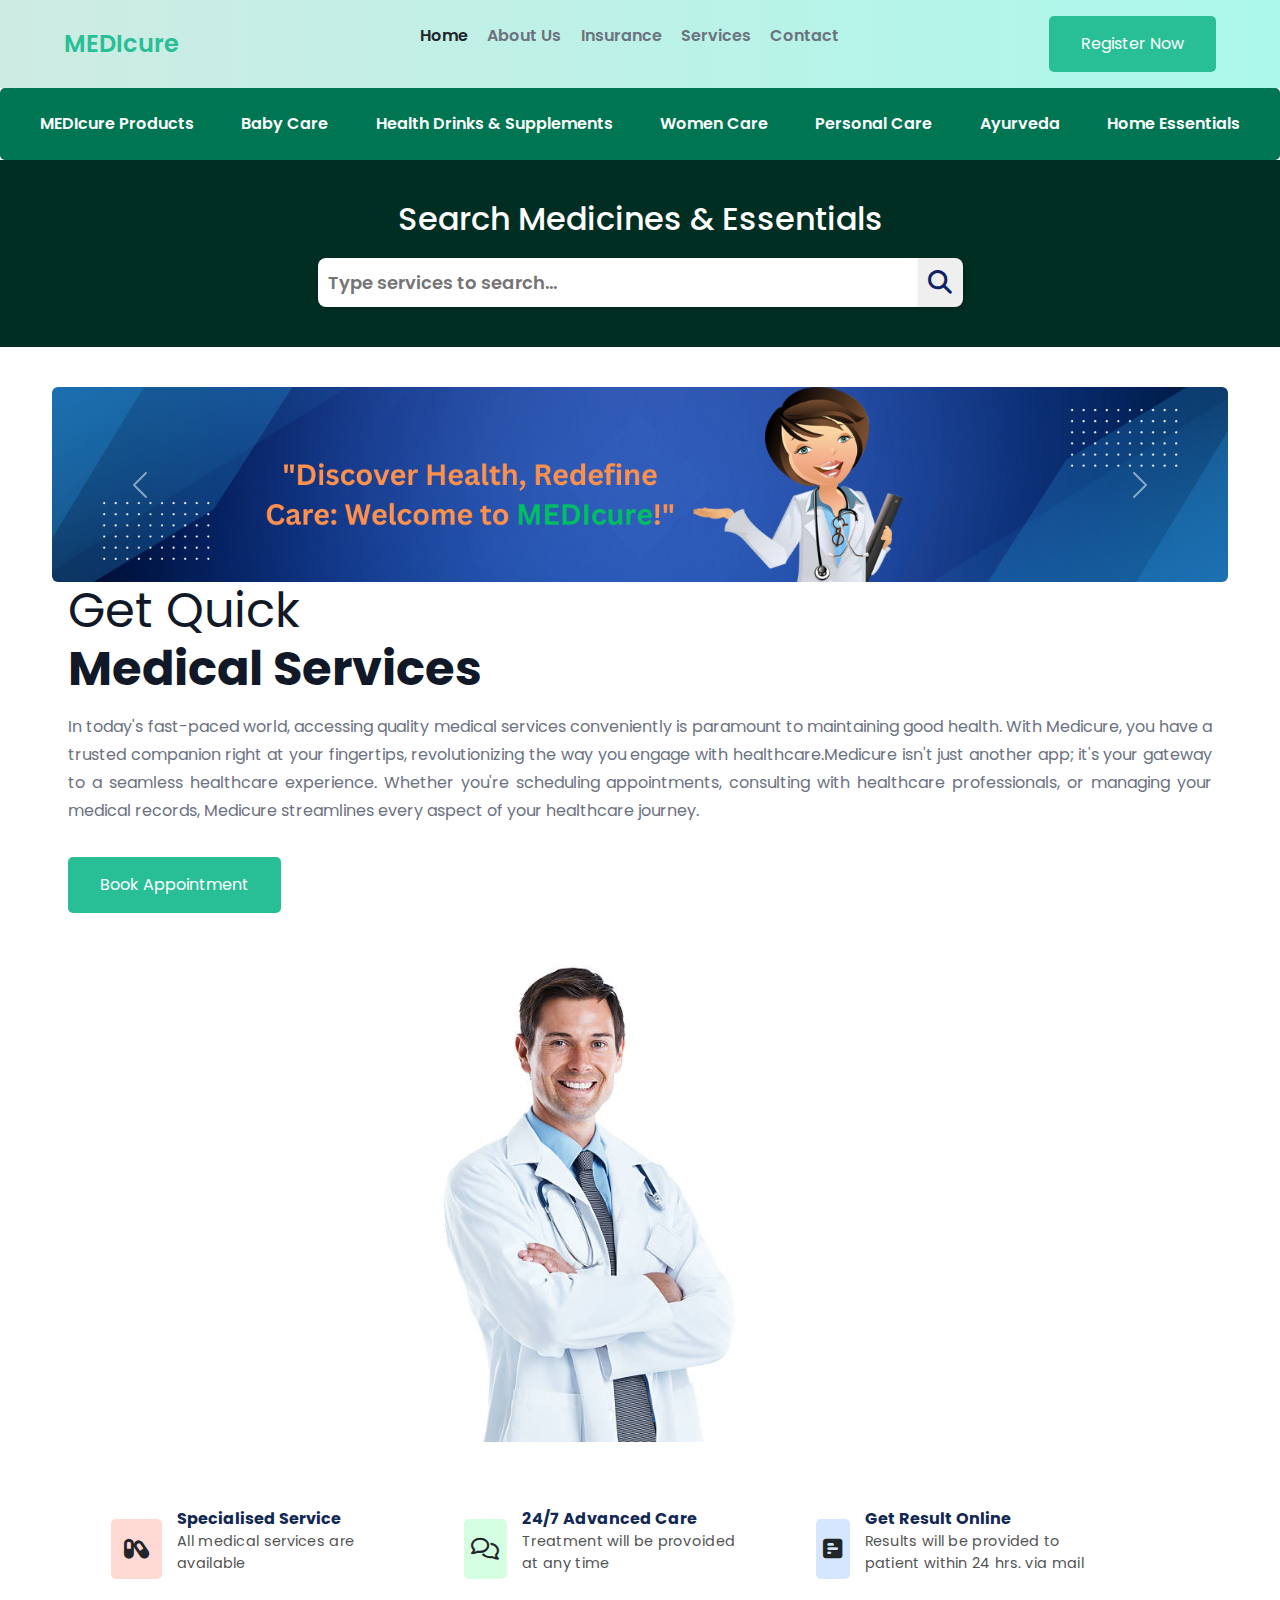
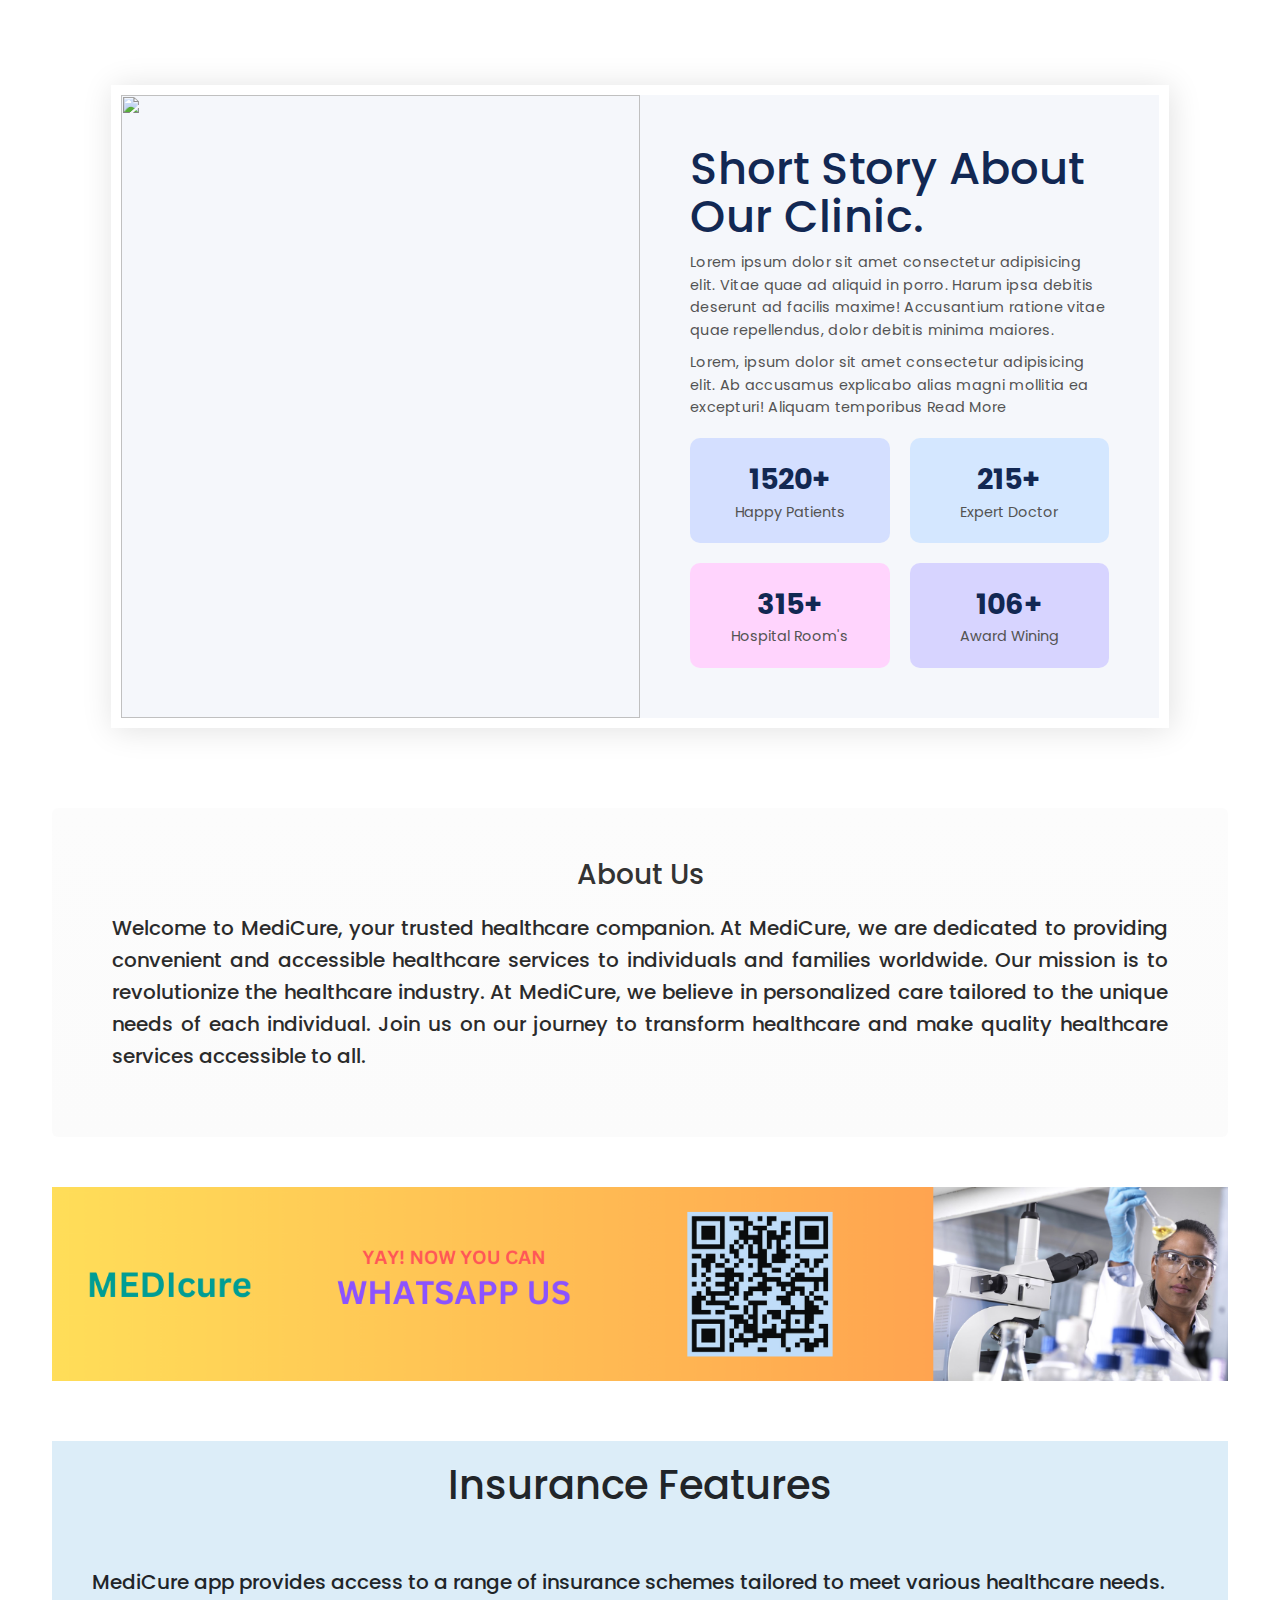
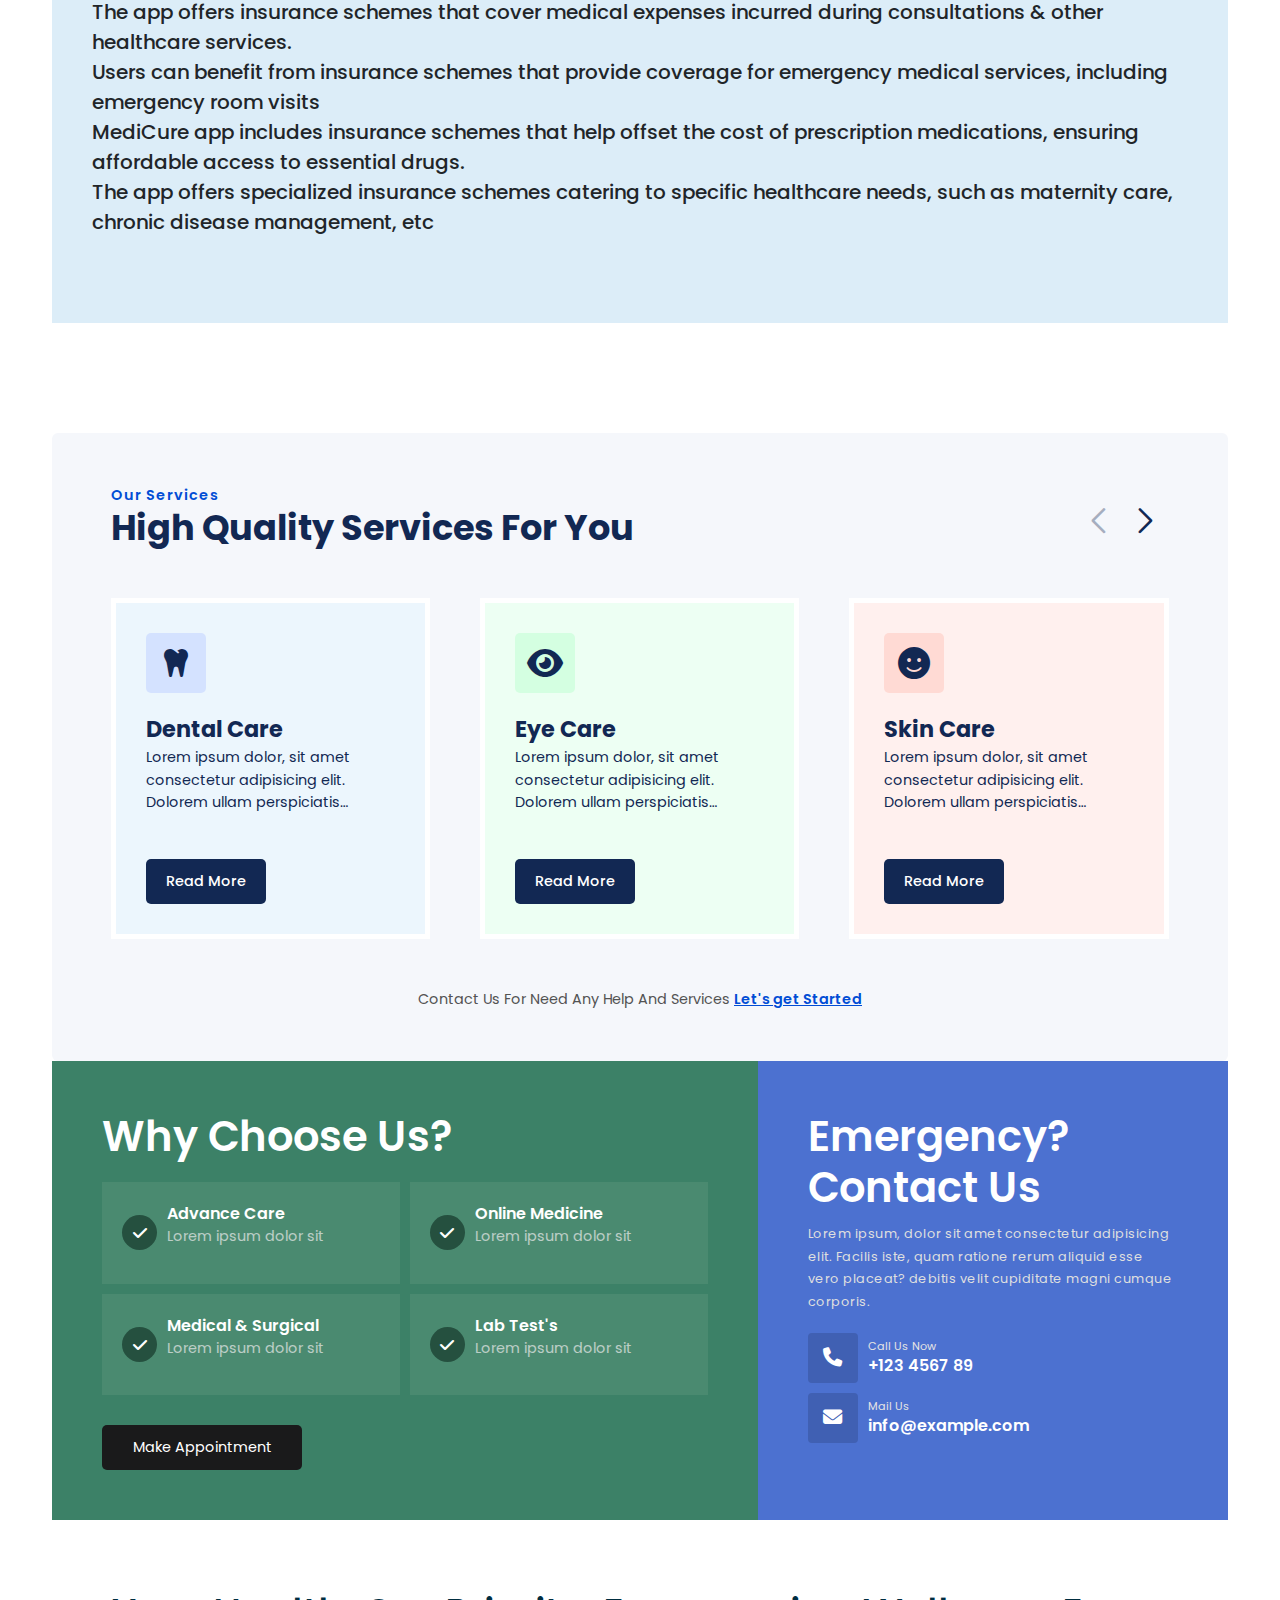
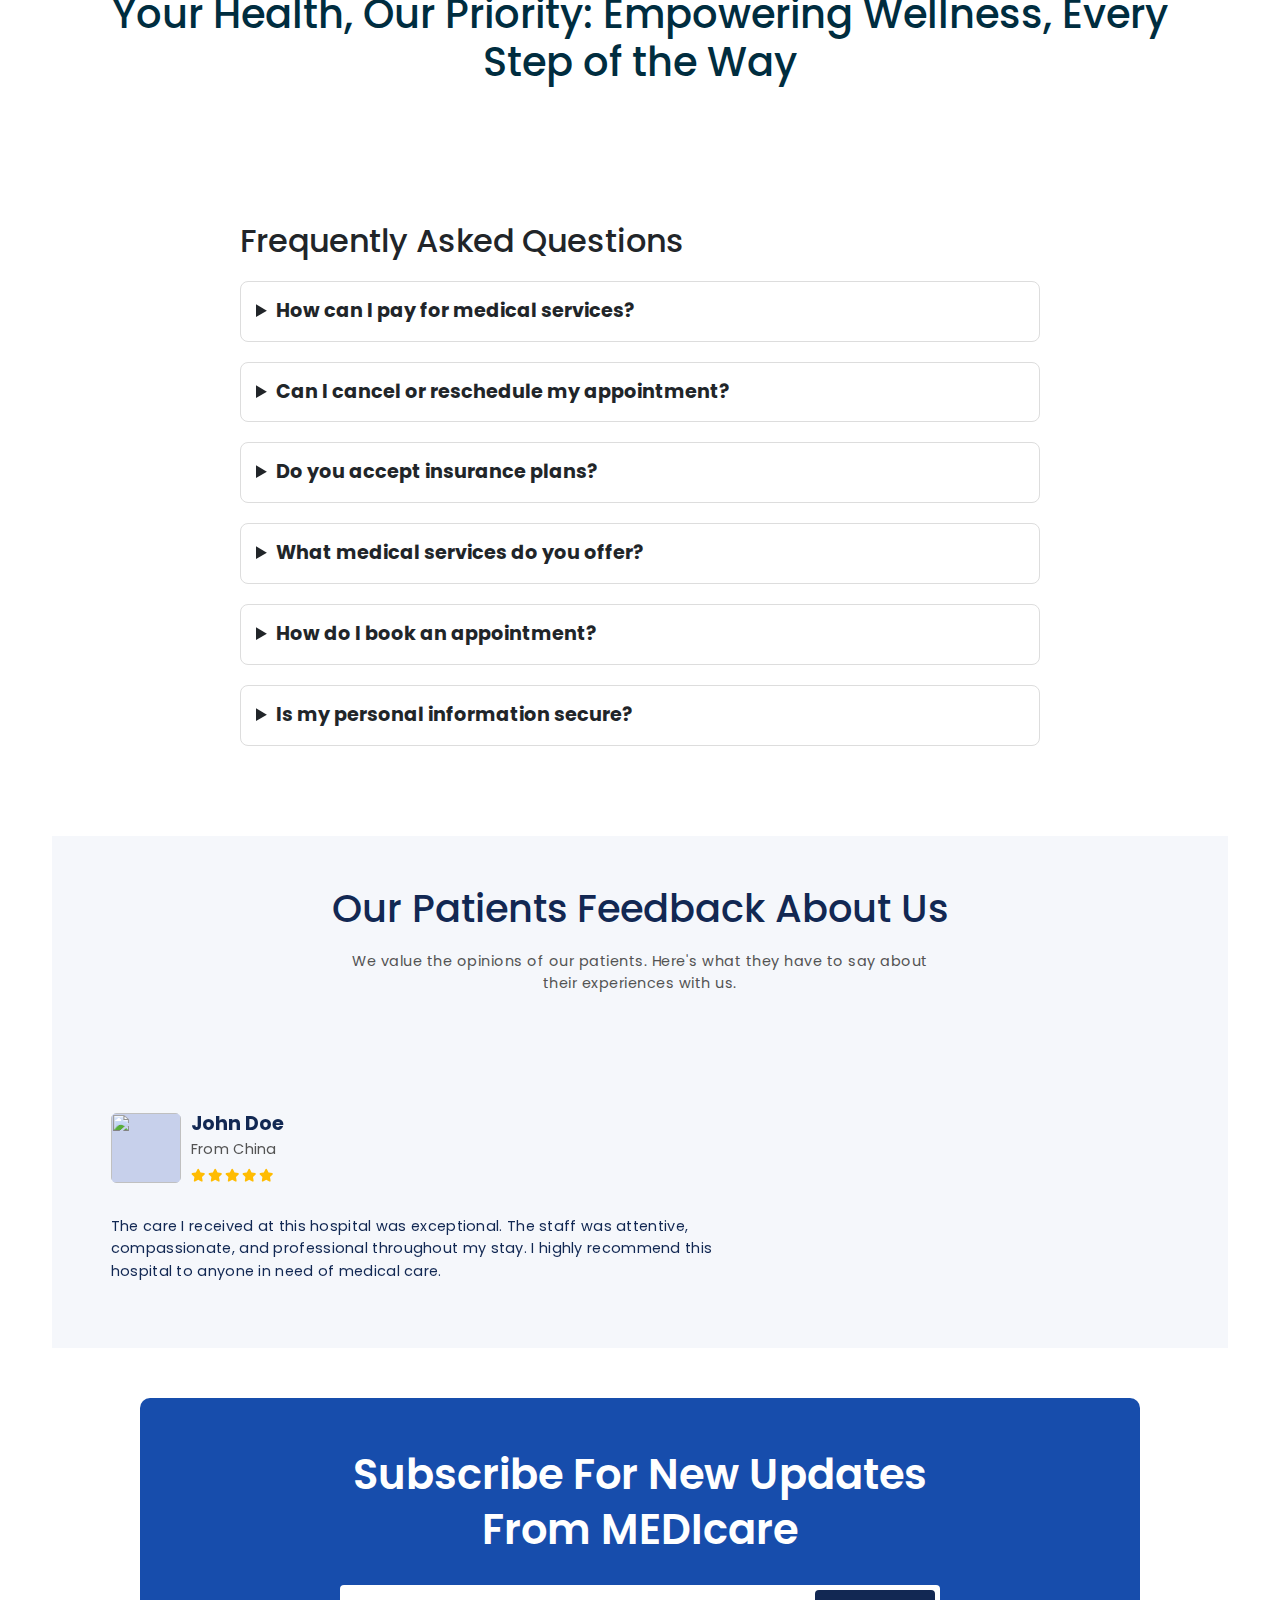
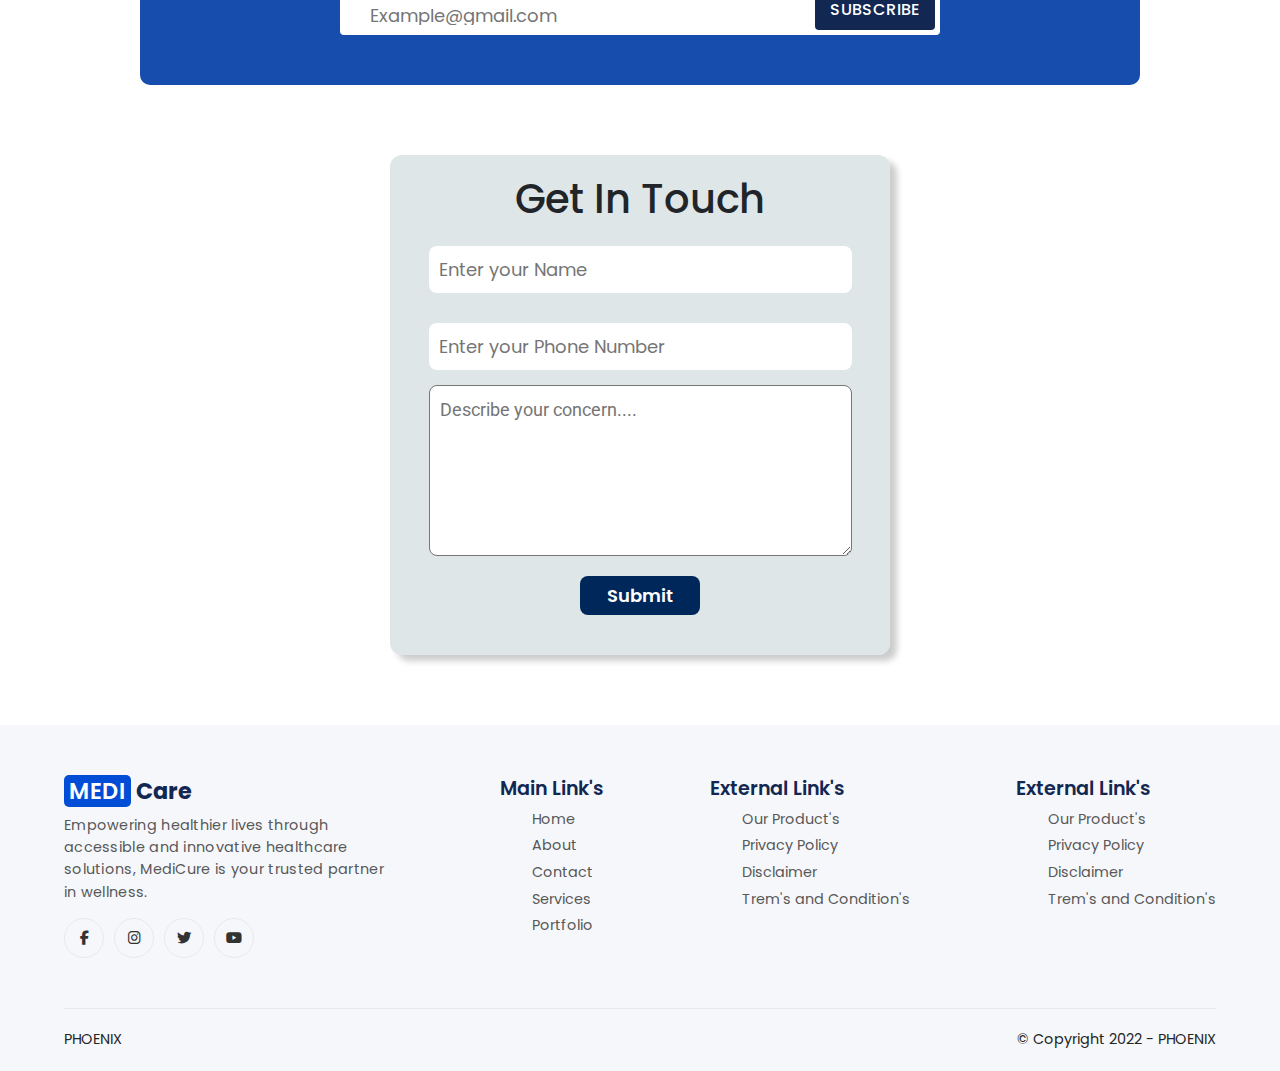
==== commit 20afe02c: "update" ====
--- a/index.html
+++ b/index.html
@@ -15,7 +15,7 @@
     <link rel="stylesheet" href="https://cdnjs.cloudflare.com/ajax/libs/font-awesome/6.5.1/css/all.min.css"  crossorigin="anonymous" />
     <!--============================================== EXTERNAL CSS FILE ============================================-->
     <link rel="stylesheet" href="styles.css" />
-    <!-- <link rel="stylesheet" href="style1.css"> -->
+    <link rel="stylesheet" href="style1.css">
     
     <link
       rel="stylesheet"
@@ -55,7 +55,7 @@
         <div class="nav1">
             <ul>
                 <li>
-                    <a href="#apollo">MEDIcure Products</a>
+                    <a href="#">MEDIcure Products</a>
                     <ul>
                         <li><a href="#">Product 1</a></li>
                         <li><a href="#">Product 2</a></li>
@@ -478,8 +478,8 @@
 
             <!--**heading****************-->
             <div class="testimonials-heading">
-                <h3>Our Patients FeedBack About Us</h3>
-                <p>Lorem ipsum dolor sit amet consectetur adipisicing elit. Officia voluptates cupiditate, rerum rem odio fugit</p>
+                <h3>Our Patients Feedback About Us</h3>
+                <p>We value the opinions of our patients. Here's what they have to say about their experiences with us.</p>
             </div>
     
     
@@ -504,7 +504,7 @@
                             </div>
                             <!--text-->
                             <div class="t-profile-text">
-                                <strong>Client Name</strong>
+                                <strong>John Doe</strong>
                                 <span>From China</span>
                                 <div class="t-rating">
                                     <i class="fa-solid fa-star"></i>
@@ -516,7 +516,7 @@
                             </div>
                         </div>
                         <!--feedback-->
-                        <p>Lorem ipsum dolor sit amet consectetur adipisicing elit. Ipsa est odit dicta sequi labore perferendis ut veritatis expedita, nihil sint! Delectus aut id voluptatibus nemo dolorum, quos consequatur commodi repudiandae?</p>
+                        <p>The care I received at this hospital was exceptional. The staff was attentive, compassionate, and professional throughout my stay. I highly recommend this hospital to anyone in need of medical care.</p>
                     </div><!--box-end-->
                 </div><!--slide-end-->
     
@@ -532,7 +532,7 @@
                             </div>
                             <!--text-->
                             <div class="t-profile-text">
-                                <strong>Client Name</strong>
+                                <strong>Jane Smith</strong>
                                 <span>From China</span>
                                 <div class="t-rating">
                                     <i class="fa-solid fa-star"></i>
@@ -544,7 +544,7 @@
                             </div>
                         </div>
                         <!--feedback-->
-                        <p>Lorem ipsum dolor sit amet consectetur adipisicing elit. Ipsa est odit dicta sequi labore perferendis ut veritatis expedita, nihil sint! Delectus aut id voluptatibus nemo dolorum, quos consequatur commodi repudiandae?</p>
+                        <p>I am grateful for the excellent care I received at this hospital. The medical team went above and beyond to ensure my comfort and well-being. I couldn't have asked for better treatment.</p>
                     </div><!--box-end-->
                 </div><!--slide-end-->
     
@@ -560,7 +560,7 @@
                             </div>
                             <!--text-->
                             <div class="t-profile-text">
-                                <strong>Client Name</strong>
+                                <strong>David Wang</strong>
                                 <span>From China</span>
                                 <div class="t-rating">
                                     <i class="fa-solid fa-star"></i>
@@ -572,7 +572,7 @@
                             </div>
                         </div>
                         <!--feedback-->
-                        <p>Lorem ipsum dolor sit amet consectetur adipisicing elit. Ipsa est odit dicta sequi labore perferendis ut veritatis expedita, nihil sint! Delectus aut id voluptatibus nemo dolorum, quos consequatur commodi repudiandae?</p>
+                        <p>The medical care I received at this hospital surpassed my expectations. The doctors and nurses were knowledgeable, caring, and attentive to my needs. I highly recommend this hospital to anyone seeking quality healthcare.</p>
                     </div><!--box-end-->
                 </div><!--slide-end-->
                 
@@ -676,32 +676,32 @@
     <script src="https://cdn.jsdelivr.net/npm/swiper/swiper-bundle.min.js"></script>
 
     <script type="module">
-        // Import the functions you need from the SDKs you need
-        import { initializeApp } from "https://www.gstatic.com/firebasejs/10.8.1/firebase-app.js";
-        import { getAnalytics } from "https://www.gstatic.com/firebasejs/10.8.1/firebase-analytics.js";
-        // TODO: Add SDKs for Firebase products that you want to use
-        // https://firebase.google.com/docs/web/setup#available-libraries
-      
-        // Your web app's Firebase configuration
-        // For Firebase JS SDK v7.20.0 and later, measurementId is optional
-        const firebaseConfig = {
-          apiKey: "AIzaSyCokyFRkjV-5Pcv1p2cYvzKkdkeYQN0qu8",
-          authDomain: "medicure-d1a61.firebaseapp.com",
-          databaseURL: "https://medicure-d1a61-default-rtdb.firebaseio.com",
-          projectId: "medicure-d1a61",
-          storageBucket: "medicure-d1a61.appspot.com",
-          messagingSenderId: "1037227071455",
-          appId: "1:1037227071455:web:59fb55f1edc0993bbb566a",
-          measurementId: "G-YHYS4E73XQ"
-        };
-      
-        // Initialize Firebase
-        const app = initializeApp(firebaseConfig);
-        const analytics = getAnalytics(app);
-      </script>
+            // Import the functions you need from the SDKs you need
+            import { initializeApp } from "firebase/app";
+            // TODO: Add SDKs for Firebase products that you want to use
+            // https://firebase.google.com/docs/web/setup#available-libraries
+
+            // Your web app's Firebase configuration
+            const firebaseConfig = {
+                apiKey: "AIzaSyCEKhE2abl61b_ioYEo8IYo2eczgqjt0Yo",
+                authDomain: "medicure-b4874.firebaseapp.com",
+                databaseURL: "https://medicure-b4874-default-rtdb.firebaseio.com",
+                projectId: "medicure-b4874",
+                storageBucket: "medicure-b4874.appspot.com",
+                messagingSenderId: "391386166556",
+                appId: "1:391386166556:web:bcc3591c48d7b0f64c76d9"
+            };
+
+            // Initialize Firebase
+            const app = initializeApp(firebaseConfig);
+    </script>
+
+
+
+
 
       <script>
-        var swiper = new Swiper(".mySwiperservices", {
+             var swiper = new Swiper(".mySwiperservices", {
     slidesPerView: 1,
     spaceBetween: 10,
     navigation: {
--- a/styles.css
+++ b/styles.css
@@ -35,7 +35,7 @@
 /************************************ CSS STYLINGS FOR NAVBAR ********************************/
 
 
-nav {
+.navbar {
     padding: 1rem 4rem;
     display: flex;
     align-items: center;
@@ -200,7 +200,8 @@
 .header {
     padding: 0 1rem;
     flex: 1;
-    display: grid;
+    display: flex;
+    flex-direction: column;
     grid-template-columns: repeat(2, 1fr);
     gap: 2rem;
     align-items: center;
@@ -678,6 +679,122 @@
     font-weight: 600;
 }
 
+/*==why-choose-us======================*/
+#why-choose-us{
+    width: 100%;
+    display: grid;
+    grid-template-columns: 1.5fr 1fr;
+}
+.why-choose-us-left{
+    padding: 50px;
+    background-color: #3c8167;
+}
+.why-choose-us-right{
+    background-color: #4c71d0;
+    padding: 50px;
+}
+.why-choose-us-right h3,
+.why-choose-us-left h3{
+    font-size: 2.6rem;
+    color: #ffffff;
+    font-weight: 600;
+    line-height: 3.2rem;
+}
+.why-choose-box-container{
+    display: grid;
+    grid-template-columns: 1fr 1fr;
+    margin-top: 20px;
+    grid-gap: 10px;
+}
+.why-choose-box{
+    display: flex;
+    justify-content: flex-start;
+    align-items: center;
+    padding: 20px;
+    background-color: #4a8a70;
+}
+.why-choose-box i{
+    width: 35px;
+    height: 35px;
+    border-radius: 50%;
+    display: flex;
+    justify-content: center;
+    align-items: center;
+    color: #ffffff;
+    background-color: #25503f;
+    margin-right: 10px;
+}
+.why-choose-box-text{
+    display: flex;
+    flex-direction: column;
+    justify-content: center;
+}
+.why-choose-box-text strong{
+    color: #ffffff;
+    font-weight: 600;
+}
+.why-choose-box-text p{
+    color: #ececec;
+    font-size: 0.9rem;
+    opacity: 0.7;
+}
+.why-choose-us-left a{
+    background-color: #1a1a1b;
+    color: #ffffff;
+    padding: 0px 10px;
+    height: 45px;
+    display: flex;
+    justify-content: center;
+    align-items: center;
+    border-radius: 5px;
+    max-width: 200px;
+    margin-top: 30px;
+    font-size: 0.9rem;
+}
+.why-choose-us-right p{
+    color: #dfdfdf;
+    font-size: 0.8rem;
+    line-height: 1.4rem;
+    letter-spacing: 0.5px;
+    margin: 10px 0px;
+}
+.w-right-contact-container{
+    width: 100%;
+    display: flex;
+    flex-direction: column;
+}
+.w-right-contact-box{
+    display: flex;
+    justify-content: flex-start;
+    align-items: center;
+    margin-top: 10px;
+}
+.w-right-contact-box i{
+    width: 50px;
+    height: 50px;
+    background-color:#4060b3;
+    border-radius: 4px;
+    display: flex;
+    justify-content: center;
+    align-items: center;
+    color: #ffffff;
+    font-size: 1.2rem;
+    margin-right: 10px;
+}
+.w-right-contact-box-text{
+    display: flex;
+    flex-direction: column;
+}
+.w-right-contact-box-text span{
+    color: #e4e4e4;
+    font-size: 0.7rem;
+}
+.w-right-contact-box-text strong{
+    font-size: 1rem;
+    color: #ffffff;
+    font-weight: 600;
+}
+
 /******************************** CSS STYLINGS FOR TAGGING ELEMENT ***********************************/
 
 .greet-container {
@@ -728,6 +845,7 @@
     padding: 15px;
     cursor: pointer;
     border-radius: 8px;
+    transition: all ease 3s;
 }
 
 details p{
@@ -744,6 +862,167 @@
     border: 1px solid #ccc;
 }
 
+
+
+/*==Testimonials=============================*/
+#testimonials{
+    background-color: #f5f7fb;
+    padding: 50px 0px;
+    width: 100%;
+    display: flex;
+    flex-direction: column;
+    justify-content: center;
+    align-items: center;
+}
+.testimonials-heading{
+    max-width: 1200px;
+    width: 90%;
+    display: flex;
+    flex-direction: column;
+    justify-content: center;
+    align-items: center;
+    text-align: center;
+}
+.testimonials-heading h3{
+    font-size: 2.4rem;
+    color: #122853;
+}
+.testimonials-heading p{
+    color: #535353;
+    margin-top: 10px;
+    max-width: 600px;
+    font-size: 0.9rem;
+    letter-spacing: 0.5px;
+    line-height: 1.4rem;
+}
+.testimonials-content{
+    max-width: 1200px;
+    width: 90%;
+    display: grid;
+    grid-template-columns: 1.4fr 1fr;
+    margin-top:50px;
+}
+.testimonials-img{
+    height: 100%;
+    margin-left: auto;
+    margin-right: 60px;
+}
+.testimonials-img img{
+    height: 100%;
+    max-height: 450px;
+    object-fit: contain;
+    object-position: center;
+}
+.testimonials-box-container{
+    margin-top: 50px;
+    overflow: hidden;
+}
+.testimonials-box{
+    display: flex;
+    flex-direction: column;
+    width: 100%;
+}
+.t-profile{
+    display: flex;
+    justify-content: flex-start;
+    align-items: center;
+}
+.t-profile-img{
+    width: 70px;
+    height: 70px;
+    border-radius: 6px;
+    background-color: #c7d0eb;
+    margin-right: 10px;
+    overflow: hidden;
+}
+.t-profile-img img{
+    width: 100%;
+    height: 100%;
+    object-fit: cover;
+    object-position: center;
+}
+.t-profile-text{
+    display: flex;
+    flex-direction: column;
+    align-items: flex-start;
+}
+.t-profile-text strong{
+    color: #122853;
+    font-size: 1.2rem;
+}
+.t-profile-text span{
+    color: #535353;
+    font-size: 0.9rem;
+    letter-spacing: 0.3px;
+}
+.t-rating{
+    font-size: 0.8rem;
+    color: #ffbc02;
+    margin-top: 5px;
+}
+.testimonials-box p{
+    font-size: 0.9rem;
+    color: #122853;
+    line-height: 1.4rem;
+    letter-spacing: 0.3px;
+    margin-top: 30px;
+}
+.swiper-pagination{
+   position: static !important;
+}
+
+
+/*==subscribe=====================*/
+#subscribe{
+    max-width: 1000px;
+    width: 90%;
+    background-color:#17a7ac;
+    padding: 50px;  
+    border-radius: 10px;
+    margin: 50px auto;
+    display: flex;
+    flex-direction: column;
+    justify-content: center;
+    align-items: center;
+}
+#subscribe h3{
+    font-size: 2.6rem;
+    color: #ffffff;
+    font-weight: 600;
+    line-height: 3.4rem;
+    max-width:600px;
+    text-align: center;
+}
+.subscribe-box{
+    max-width: 600px;
+    width: 100%;
+    background-color: #ffffff;
+    border-radius: 4px;
+    height: 50px;
+    display: flex;
+    padding: 2px;
+    margin-top: 20px;
+}
+.subscribe-box input{
+    width: 100%;
+    height: 50%;
+    padding: 0px 10px;
+    border: none;
+    outline: none;
+}
+.subscribe-box button{
+    background-color: #122853;
+    color: #ffffff;
+    border-radius: 4px;
+    max-width: 120px;
+    width: 100%;
+    border: none;
+    outline: none;
+    cursor: pointer;
+    text-transform: uppercase;
+    font-weight: 500;
+    letter-spacing: 0.4px;
+}
 
 
 
@@ -816,93 +1095,136 @@
 
 /******************************** CSS STYLINGS FOR FOOTER ELEMENT ***********************************/
 
-.footer-container {
-    width: 100%;
-    background-color: #f0f0f0;
-    padding: 40px 0;
-    color: #666;
-    font-size: 20px;
-    margin: 0 auto;
-}
-
-.footer-content {
-    display: flex;
-    justify-content:center;
-    align-items: center;
-}
-
-.footer-info {
-    margin-top: 20px;
-    text-align: center;
-}
-
-.footer-info p {
-    margin: 5px 0;
-}
-
-.footer-link{
-    text-align: center;
-    margin: 30px auto;
-}
-
-.socials{
-    display: flex;
-    justify-content: center;
-    padding: 25px ;
-    text-align: center;
-}
-
-.social-link{
-    margin: 0 18px;
-}
-
-.social-link i{
-    font-size: xx-large;
-    color: #28bf96;
+footer{
+    width: 100%;
+    background-color:  #f5f7fb;
+}
+.footer-container{
+    max-width: 1200px;
+    width: 90%;
+    margin: 0px auto;
+    padding: 50px 0px;
+    display:flex;
+    justify-content: space-between;
+    align-items: flex-start;
+}
+.footer-company-box{
+    max-width: 330px;
+}
+.footer-company-box p{
+    color: #585858;
+    margin: 5px 0px;
+    font-size: 0.9rem;
+    letter-spacing: 0.3px;
+    line-height: 1.4rem;
+}
+.footer-social{
+    display: flex;
+    align-items: center;
+    flex-wrap: wrap;
+}
+.footer-social a{
+    margin-top: 10px;
+    margin-right: 10px;
+    width: 40px;
+    height: 40px;
+    border-radius: 50%;
+    display: flex;
+    justify-content: center;
+    align-items: center;
+    border: 1px solid #e9e9e9;
+    color: #333333;
+    font-size: 0.9rem;
+    transition: all ease 0.3s;
+}
+.footer-social a:hover{
+    background-color: #122853;
+    color: #ffffff;
+}
+.footer-link-box strong{
+    font-size: 1.2rem;
+    color: #122853;
+    font-weight: 600;
+}
+.footer-link-box ul{
+    margin-top: 5px;
+}
+.footer-container ul li a{
+    color: #585858;
+    font-size: 0.9rem;
     margin-bottom: 5px;
-}
-
-.social-link h6{
-    font-weight: 700;
-    color: #28bf96;
-}
-
-
-
-
-
-/******************************** CSS STYLINGS FOR SMALL LAPTOP VIEW ***********************************/
-
-
-@media screen and (max-width:1224px) {
-    .header{
+    display: flex;
+    transition: all ease 0.3s;
+}
+.footer-container ul li a:hover{
+    color: #122853;
+}
+.footer-bottom{
+    display: flex;
+    justify-content: space-between;
+    align-items: center;
+    flex-wrap: wrap;
+    grid-gap: 10px;
+    border-top: 1px solid #e9e9e9;
+    padding: 20px 0px;
+    max-width: 1200px;
+    width: 90%;
+    margin: auto;
+}
+.footer-bottom span{
+    color: #252525;
+    font-size: 0.9rem;
+}
+
+
+
+/******************************** CSS STYLINGS FOR TABLET VIEW ***********************************/
+
+@media screen and (max-width:800px) {
+
+    .navbar{
+        padding: 10px;
         display: flex;
-        flex-direction: column;
-    }
-
-    .content{
-        width: 85%;
-    }
-
-    .about-us-content{
-        width: 90%;
-    }
-
-    .insurance{
-        width: 90%;
-    }
-
-    .faq-container{
-        width: 90%;
-    }
-}
-
-
-
-/******************************** CSS STYLINGS FOR TABLET VIEW ***********************************/
-
-@media screen and (max-width:800px) {
-
+        flex-direction: row;
+        justify-content: center;
+        align-items: center;
+        text-align: center;
+    }
+
+    .hamburger-button {
+        background-color: transparent;
+        color: rgb(0, 0, 0);
+        outline: none;
+        border: none;
+        font-weight: 700;
+        font-size: 34px;
+        transition: all ease 1s;
+        cursor: pointer;
+     }
+
+     .nav-links {
+        display: none;
+        background-color: #333;
+        color: white;
+     }
+
+     .hamburger-menu{
+        width: 100%;
+     }
+
+     .nav-links a {
+        display: block;
+        padding: 15px;
+        color: white;
+        text-decoration: none;
+     }
+     .nav-links a:hover {
+        background-color: #111;
+        z-index: 2;
+        position: relative;
+     }
+
+     
     #pc-view{
         display: none;
     }
@@ -916,8 +1238,7 @@
         display: flex;
         justify-content: space-between;
         align-items: center;
-        padding: 10px 20px;
-        margin-bottom: 20px;
+        padding: 5px 20px;
     }
 
     nav{
@@ -944,6 +1265,14 @@
         grid-template-columns: 1fr 1fr;
         grid-gap: 20px;
     }
+
+    #why-choose-us{
+        grid-template-columns: 1fr;
+    }
+
+    .nav1{
+        display: none;
+    }
 }
 
 
--- a/style1.css
+++ b/style1.css
@@ -816,7 +816,7 @@
 }
 .subscribe-box input{
     width: 100%;
-    height: 100%;
+    height: 50%;
     padding: 0px 10px;
     border: none;
     outline: none;
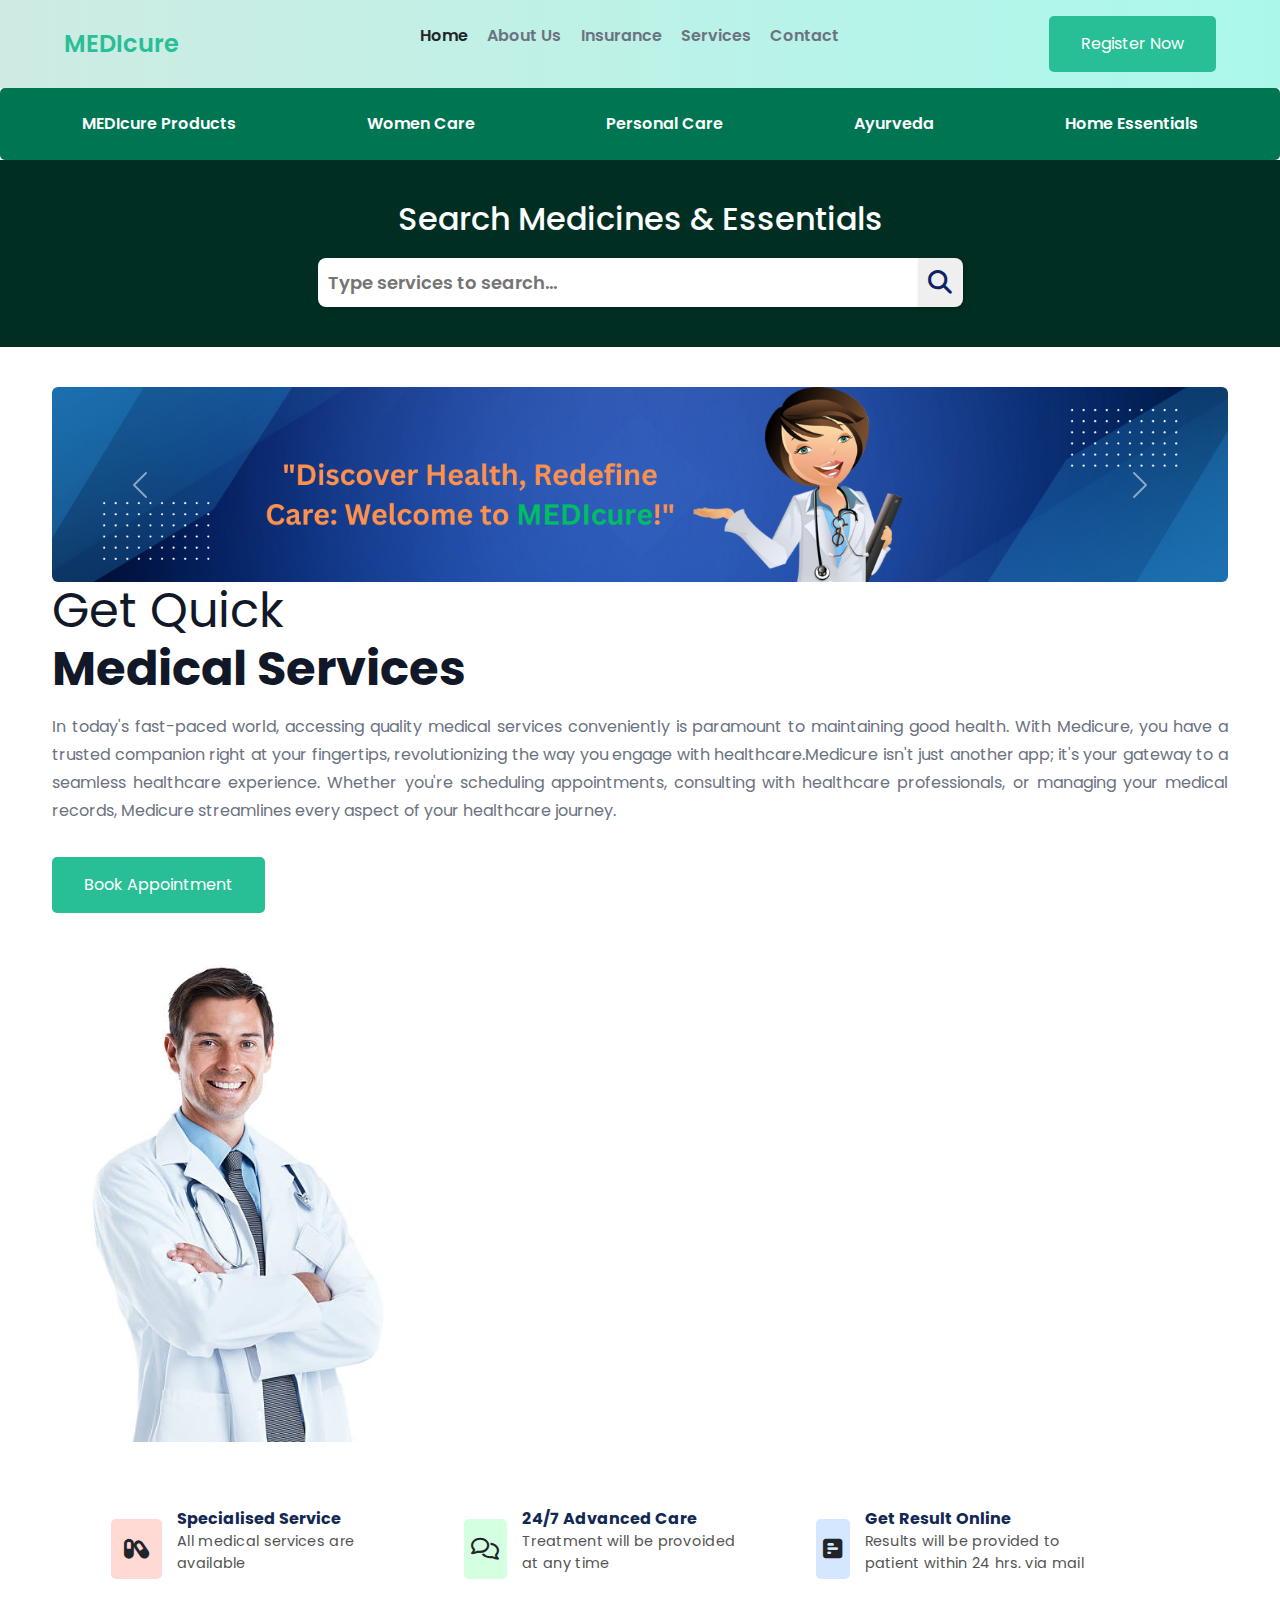
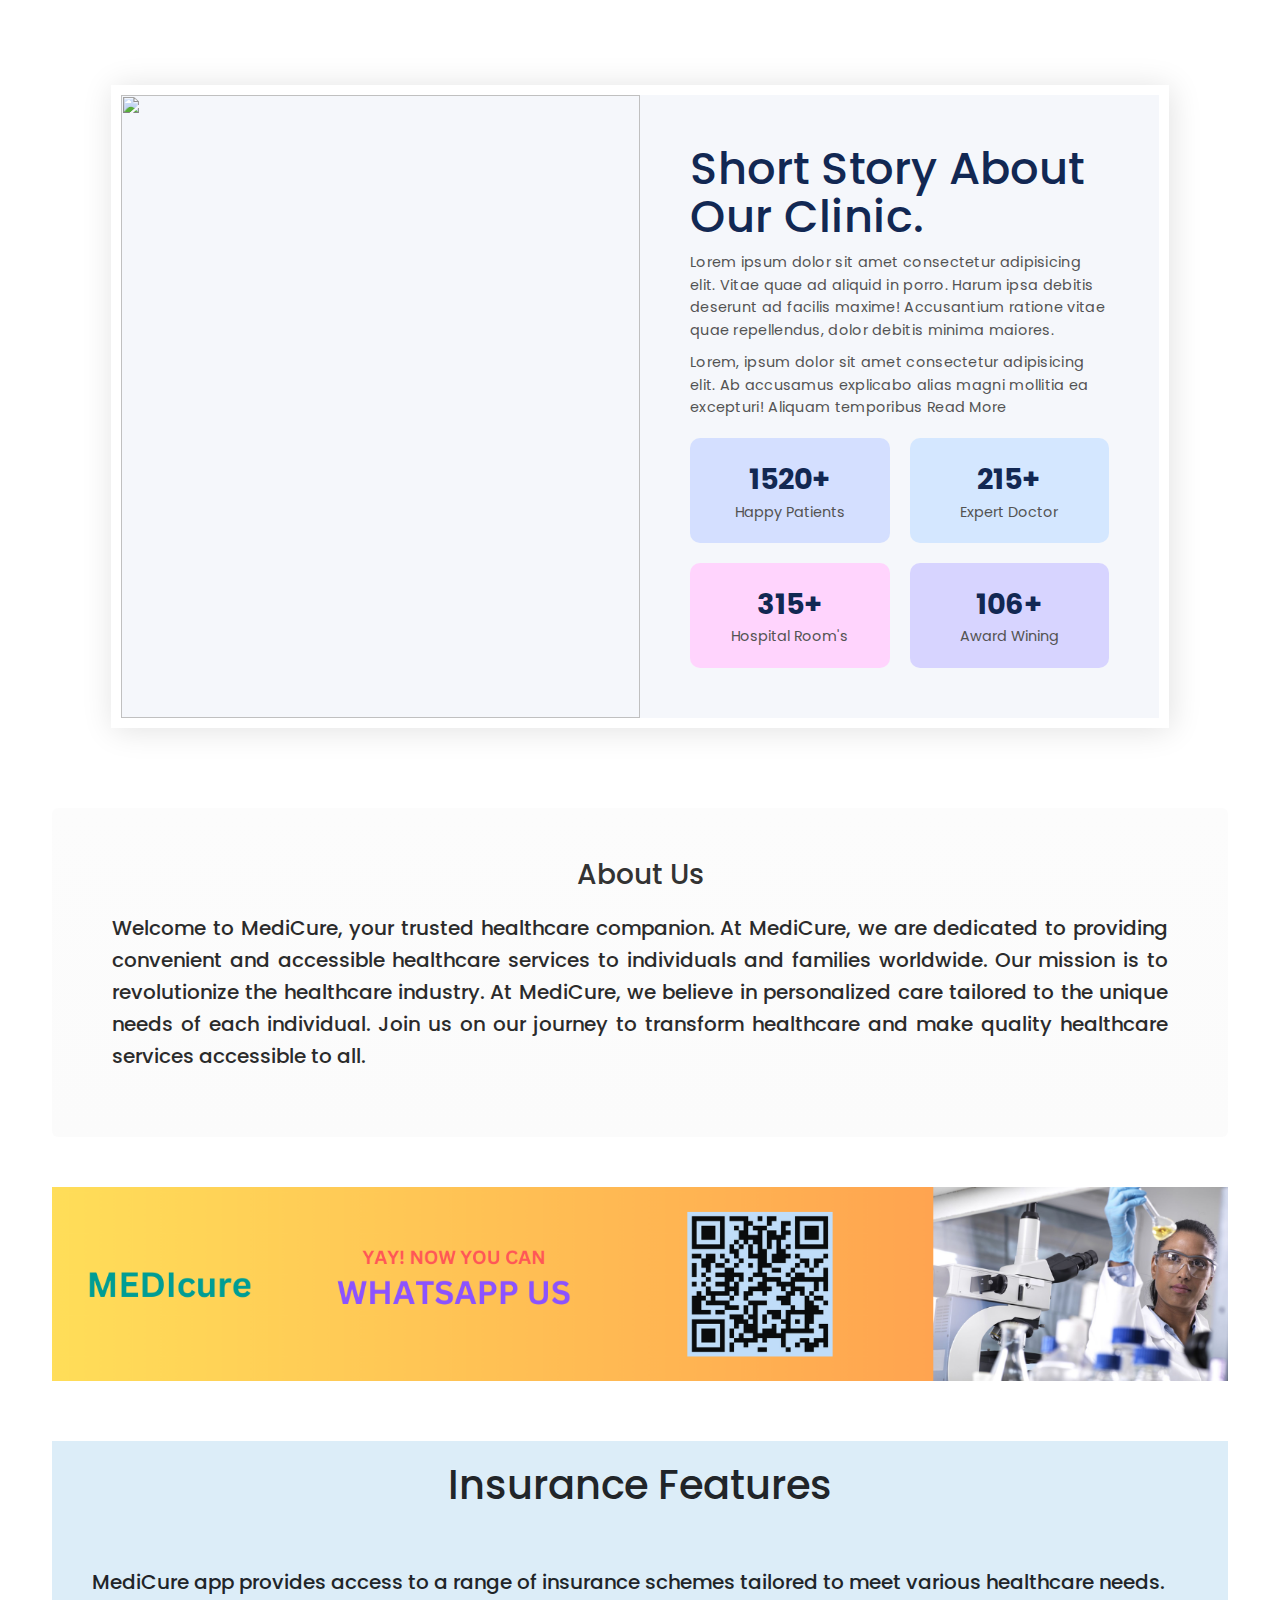
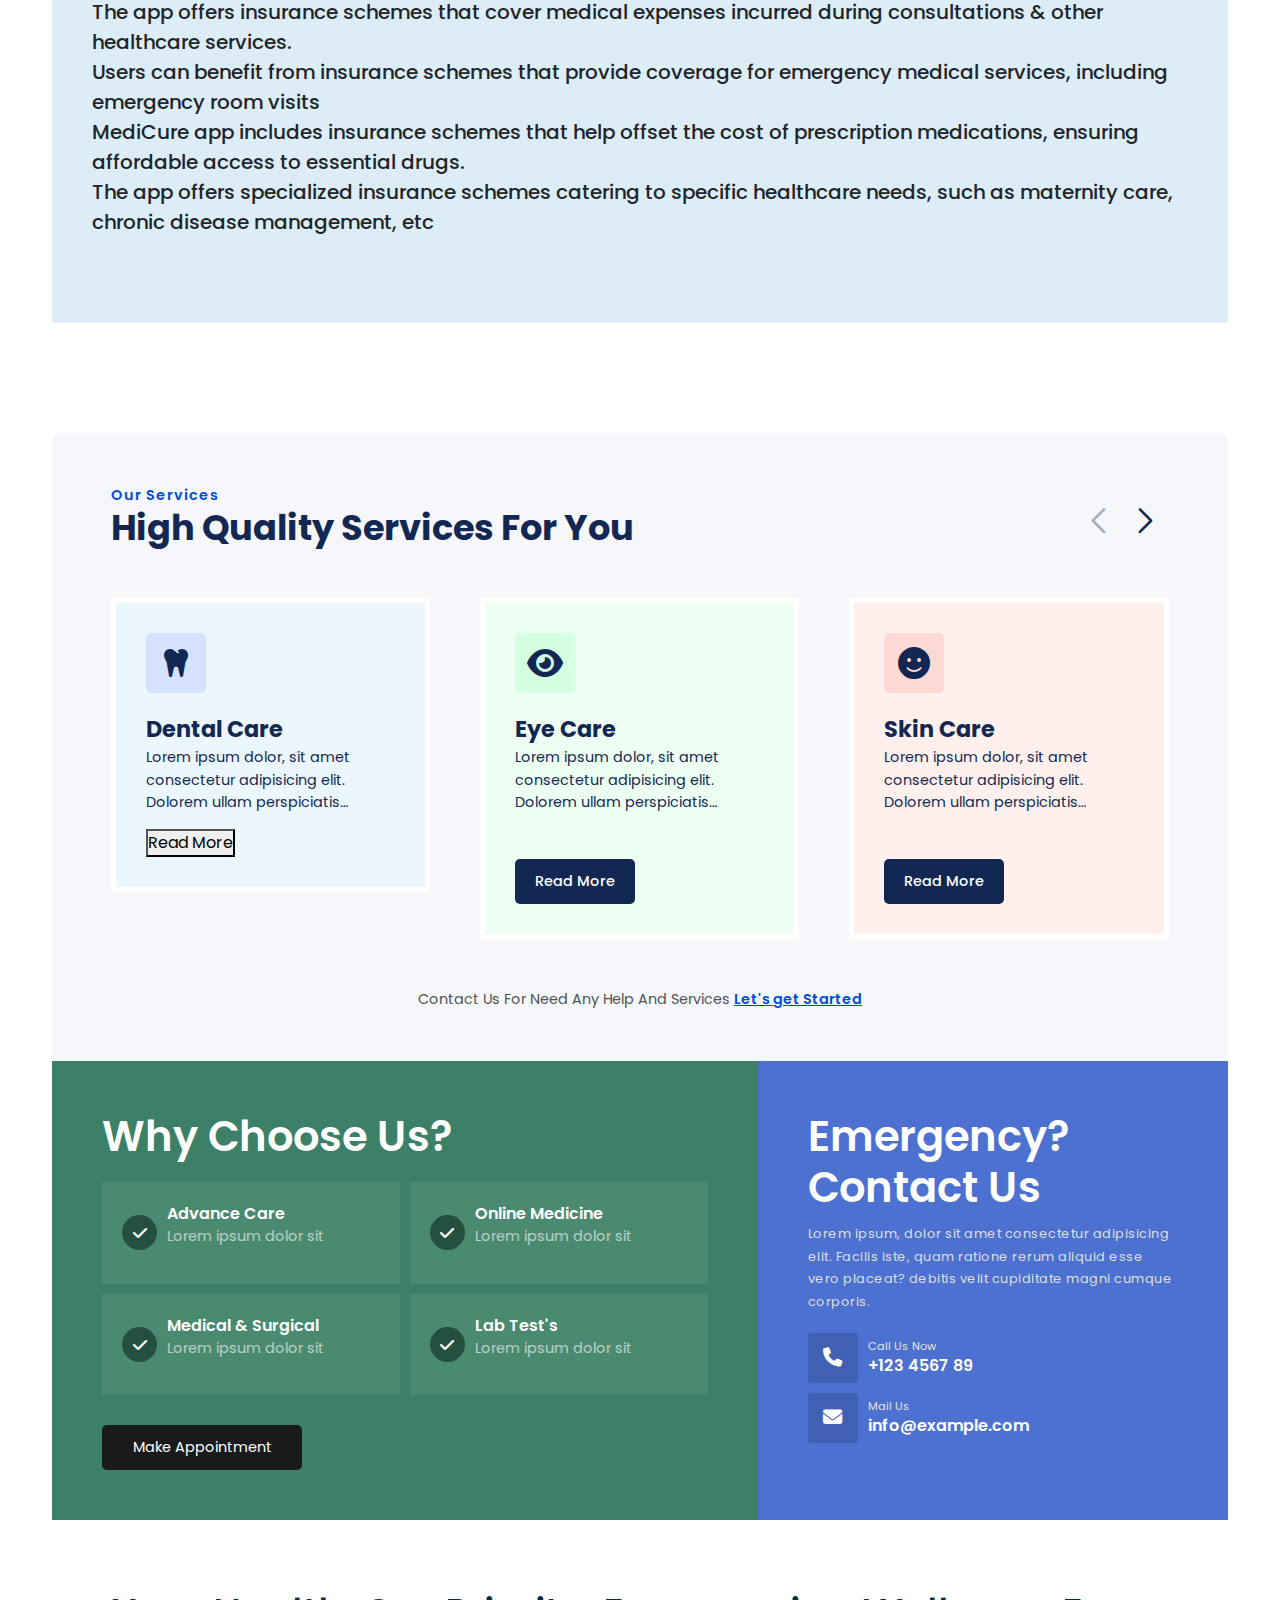
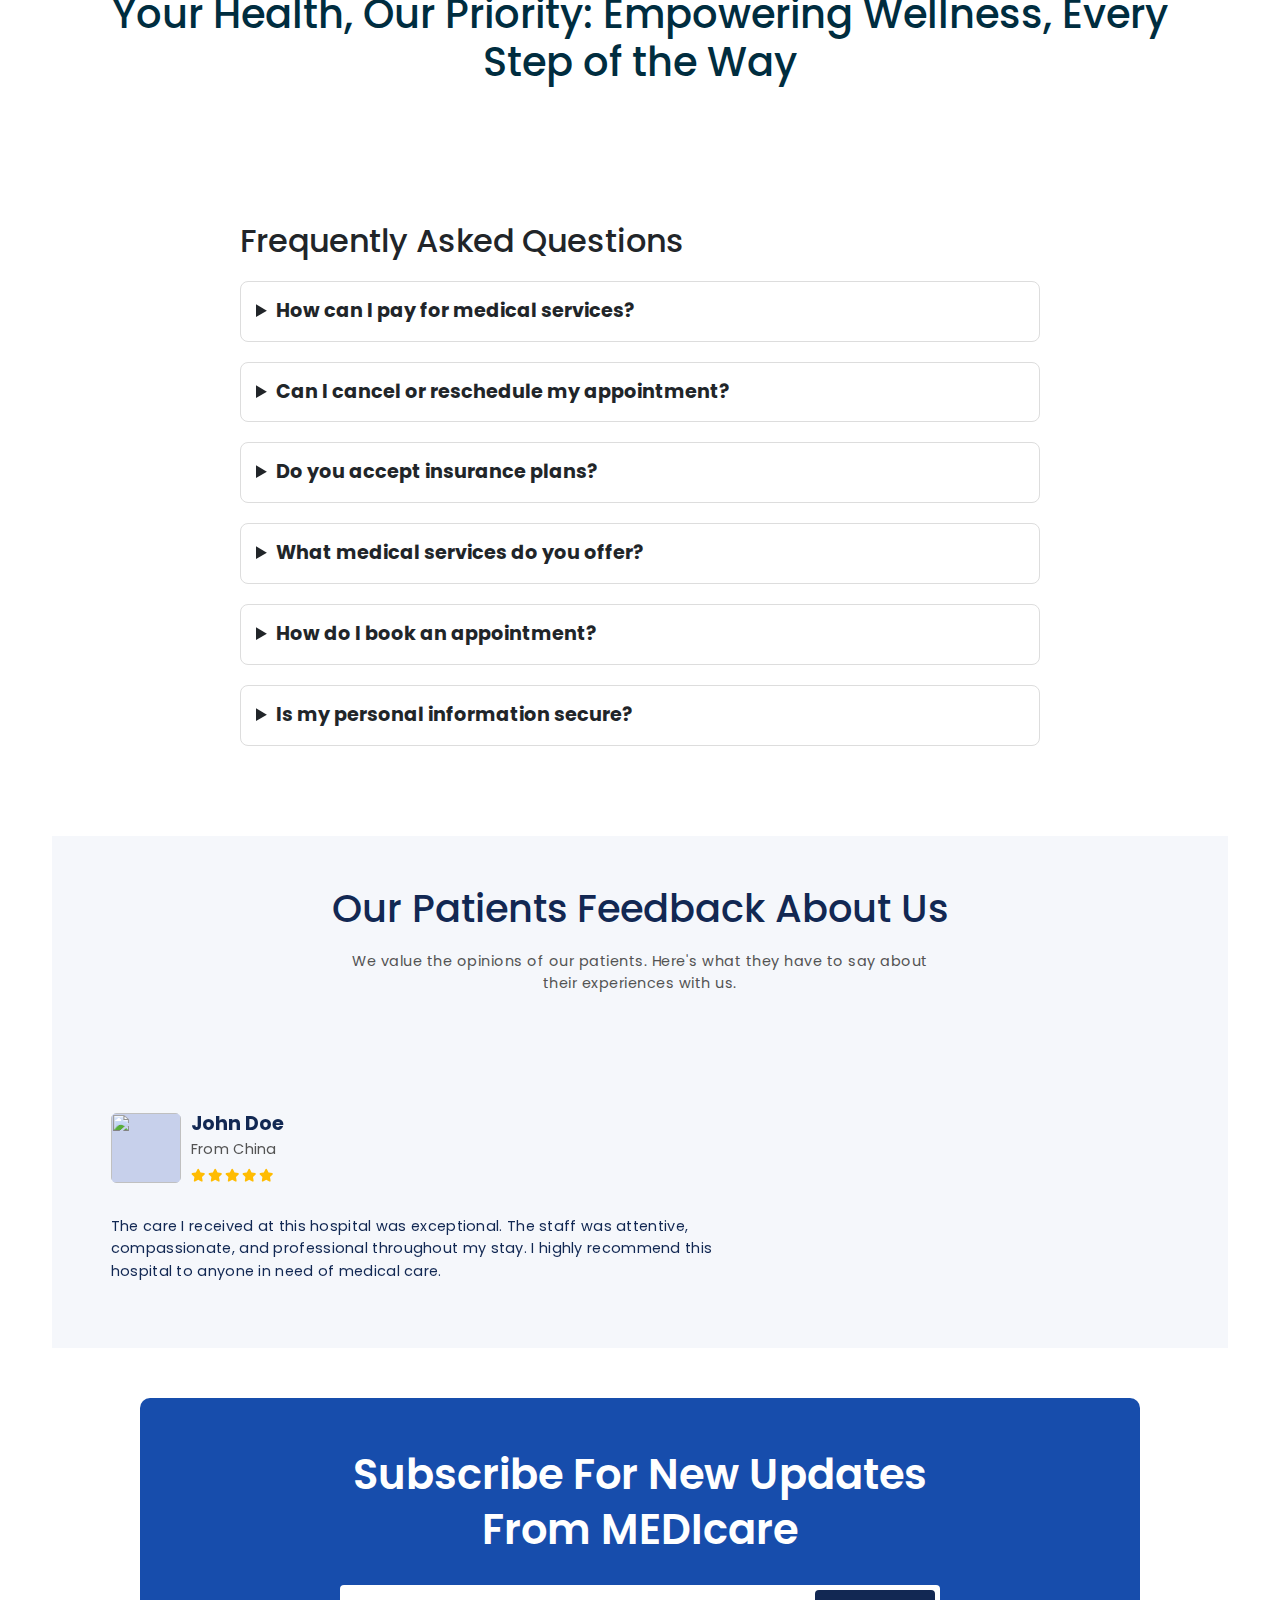
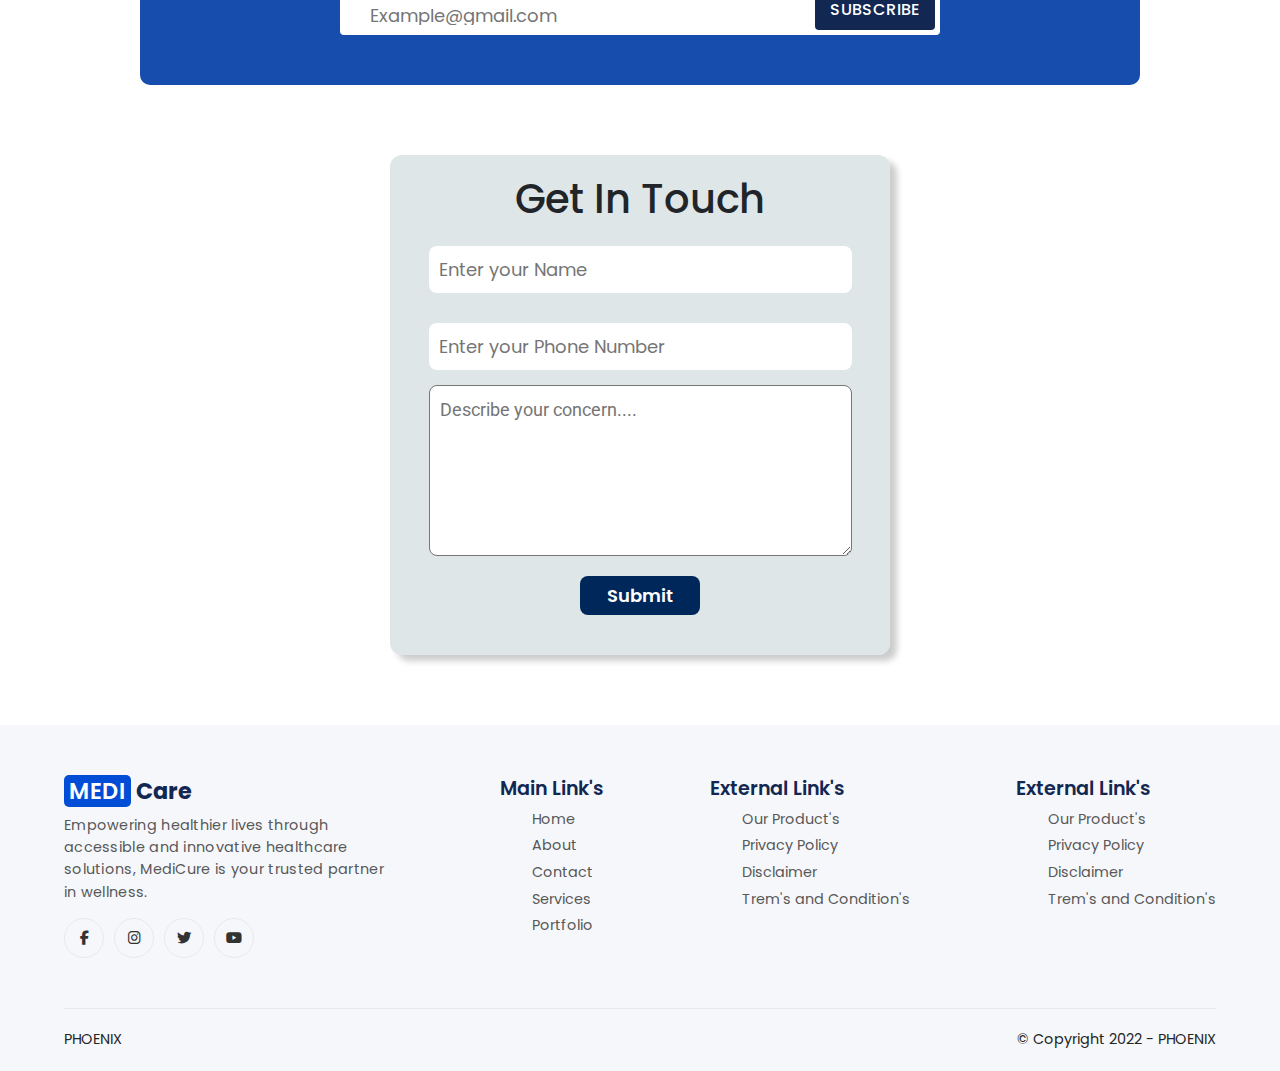
==== commit b7d9172c: "update" ====
--- a/index.html
+++ b/index.html
@@ -54,16 +54,7 @@
         <!--============================================== SEARCH BAR SECTION ============================================-->
         <div class="nav1">
             <ul>
-                <li>
-                    <a href="#">MEDIcure Products</a>
-                    <ul>
-                        <li><a href="#">Product 1</a></li>
-                        <li><a href="#">Product 2</a></li>
-                        <li><a href="#">Product 3</a></li>
-                    </ul>
-                </li>
-                <li><a href="#baby">Baby Care</a></li>
-                <li><a href="#health_drinks">Health Drinks & Supplements</a></li>
+                <li><a href="#">MEDIcure Products</a></li>
                 <li><a href="#women">Women Care</a></li>
                 <li><a href="#personal">Personal Care</a></li>
                 <li><a href="#ayurveda">Ayurveda</a></li>
@@ -291,7 +282,7 @@
                             <!--details-->
                             <p>Lorem ipsum dolor, sit amet consectetur adipisicing elit. Dolorem ullam perspiciatis impedit consequuntur</p>
                             <!--read more-->
-                            <a href="#">Read More</a>
+                            <button class="readMoreBtn">Read More</button>
                         </div>
                         </div><!--slide-end-->
                         <!--**1*******-->
@@ -675,7 +666,7 @@
     <!-- Swiper JS -->
     <script src="https://cdn.jsdelivr.net/npm/swiper/swiper-bundle.min.js"></script>
 
-    <script type="module">
+    <!-- <script type="module">
             // Import the functions you need from the SDKs you need
             import { initializeApp } from "firebase/app";
             // TODO: Add SDKs for Firebase products that you want to use
@@ -694,7 +685,7 @@
 
             // Initialize Firebase
             const app = initializeApp(firebaseConfig);
-    </script>
+    </script> -->
 
 
 
--- a/styles.css
+++ b/styles.css
@@ -198,14 +198,13 @@
 /******************************** CSS STYLINGS FOR HEADER ELEMENT ***********************************/
 
 .header {
-    padding: 0 1rem;
-    flex: 1;
-    display: flex;
-    flex-direction: column;
+    display: flex;
+    flex-wrap: wrap;
     grid-template-columns: repeat(2, 1fr);
     gap: 2rem;
     align-items: center;
 }
+
 
 .content h1 {
     margin-bottom: 1rem;
@@ -1176,7 +1175,12 @@
     font-size: 0.9rem;
 }
 
-
+@media screen and (max-width:800px) {
+    .header{
+        display: flex;
+        flex-wrap: wrap;
+    }
+}
 
 /******************************** CSS STYLINGS FOR TABLET VIEW ***********************************/
 
@@ -1233,6 +1237,15 @@
         display: flex;
     }
 
+    .header{
+        display: flex;
+        flex-wrap: wrap;
+    }
+
+    .content{
+        width: 100%;
+    }
+
     .nav-head{
         width: 80%;
         display: flex;
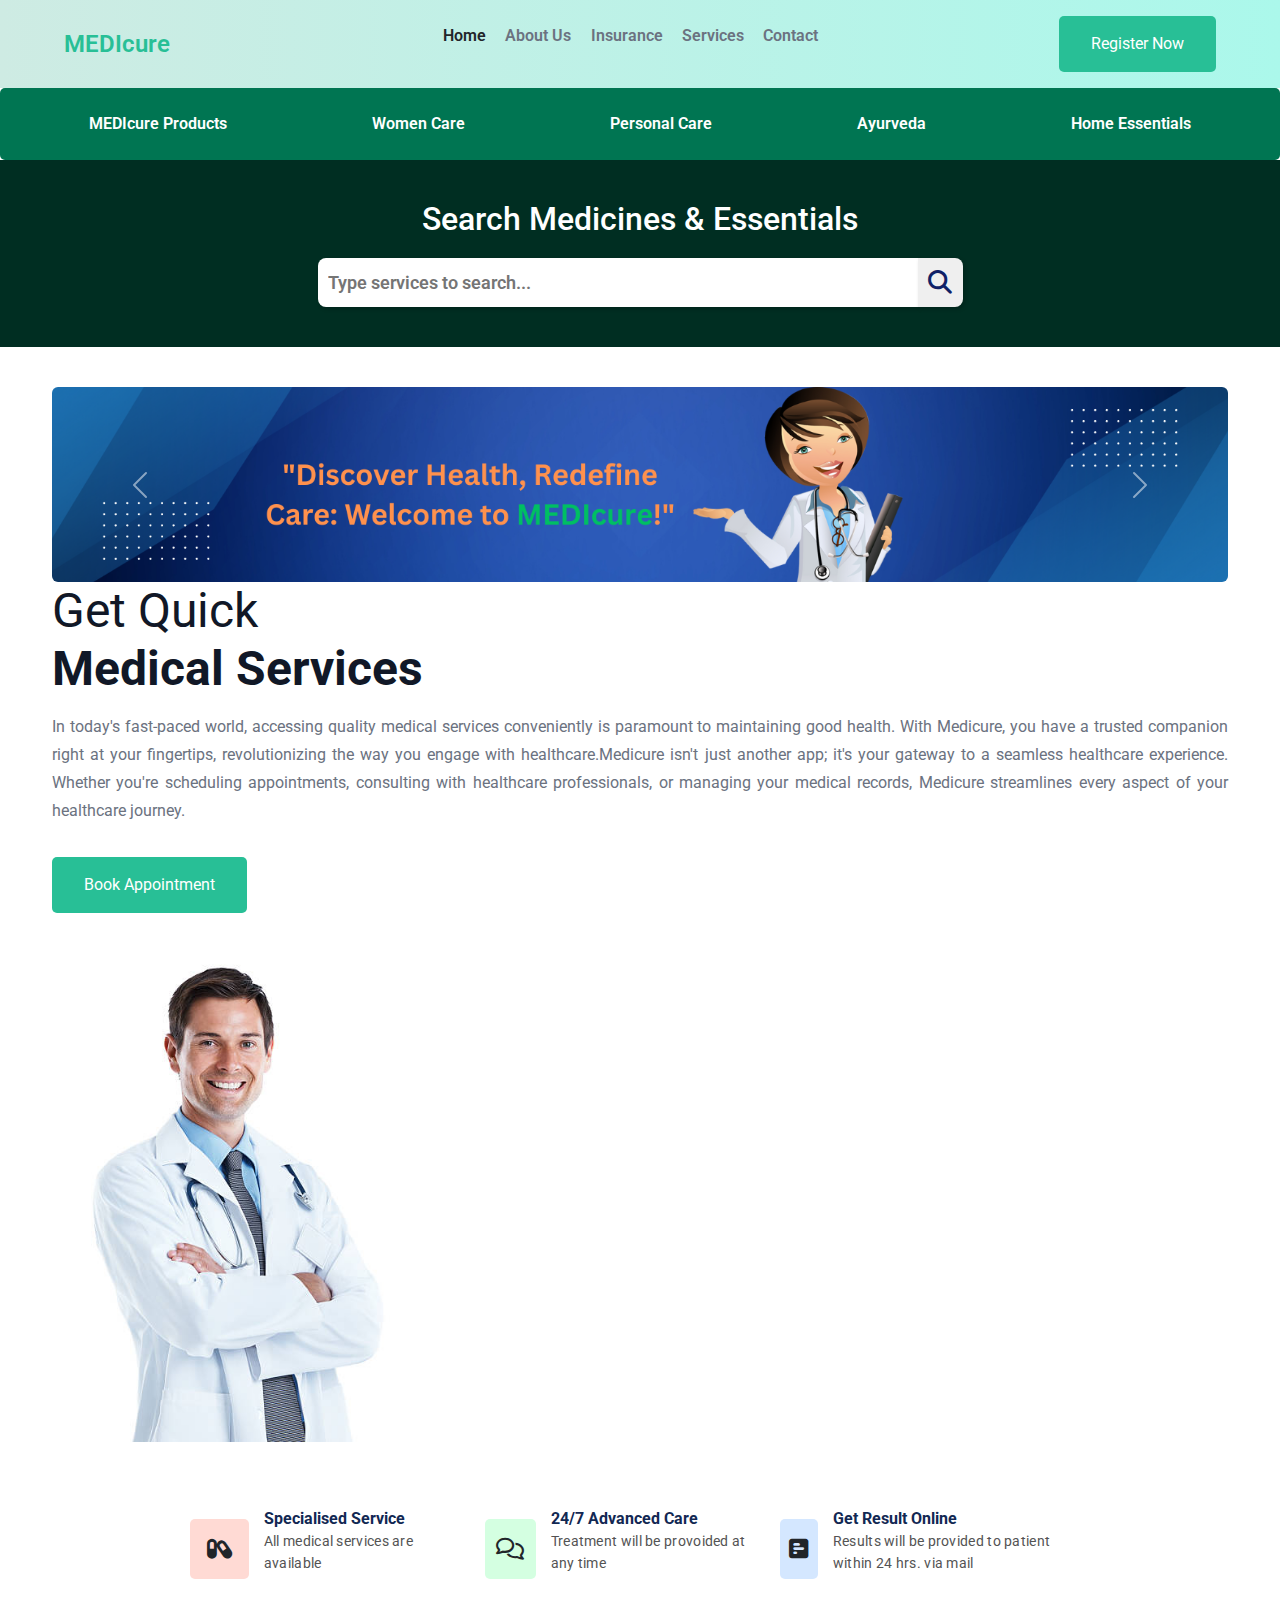
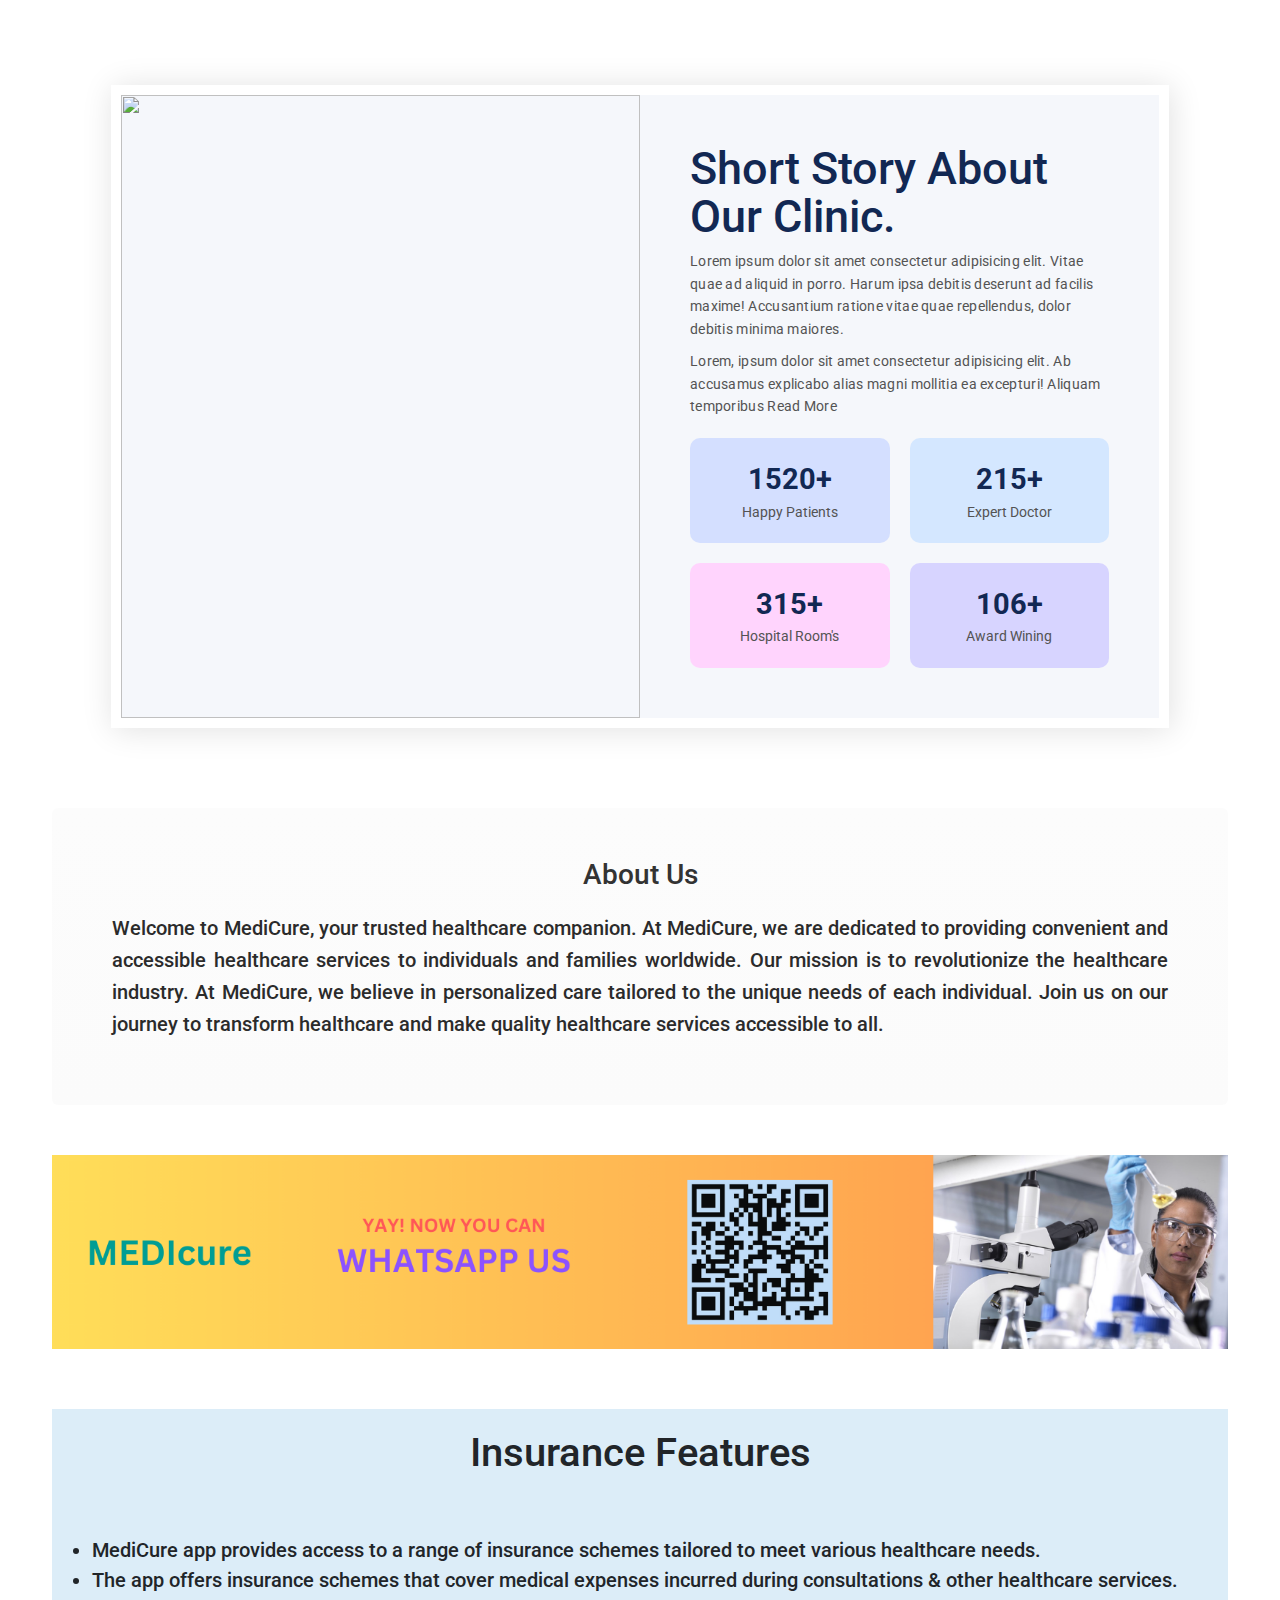
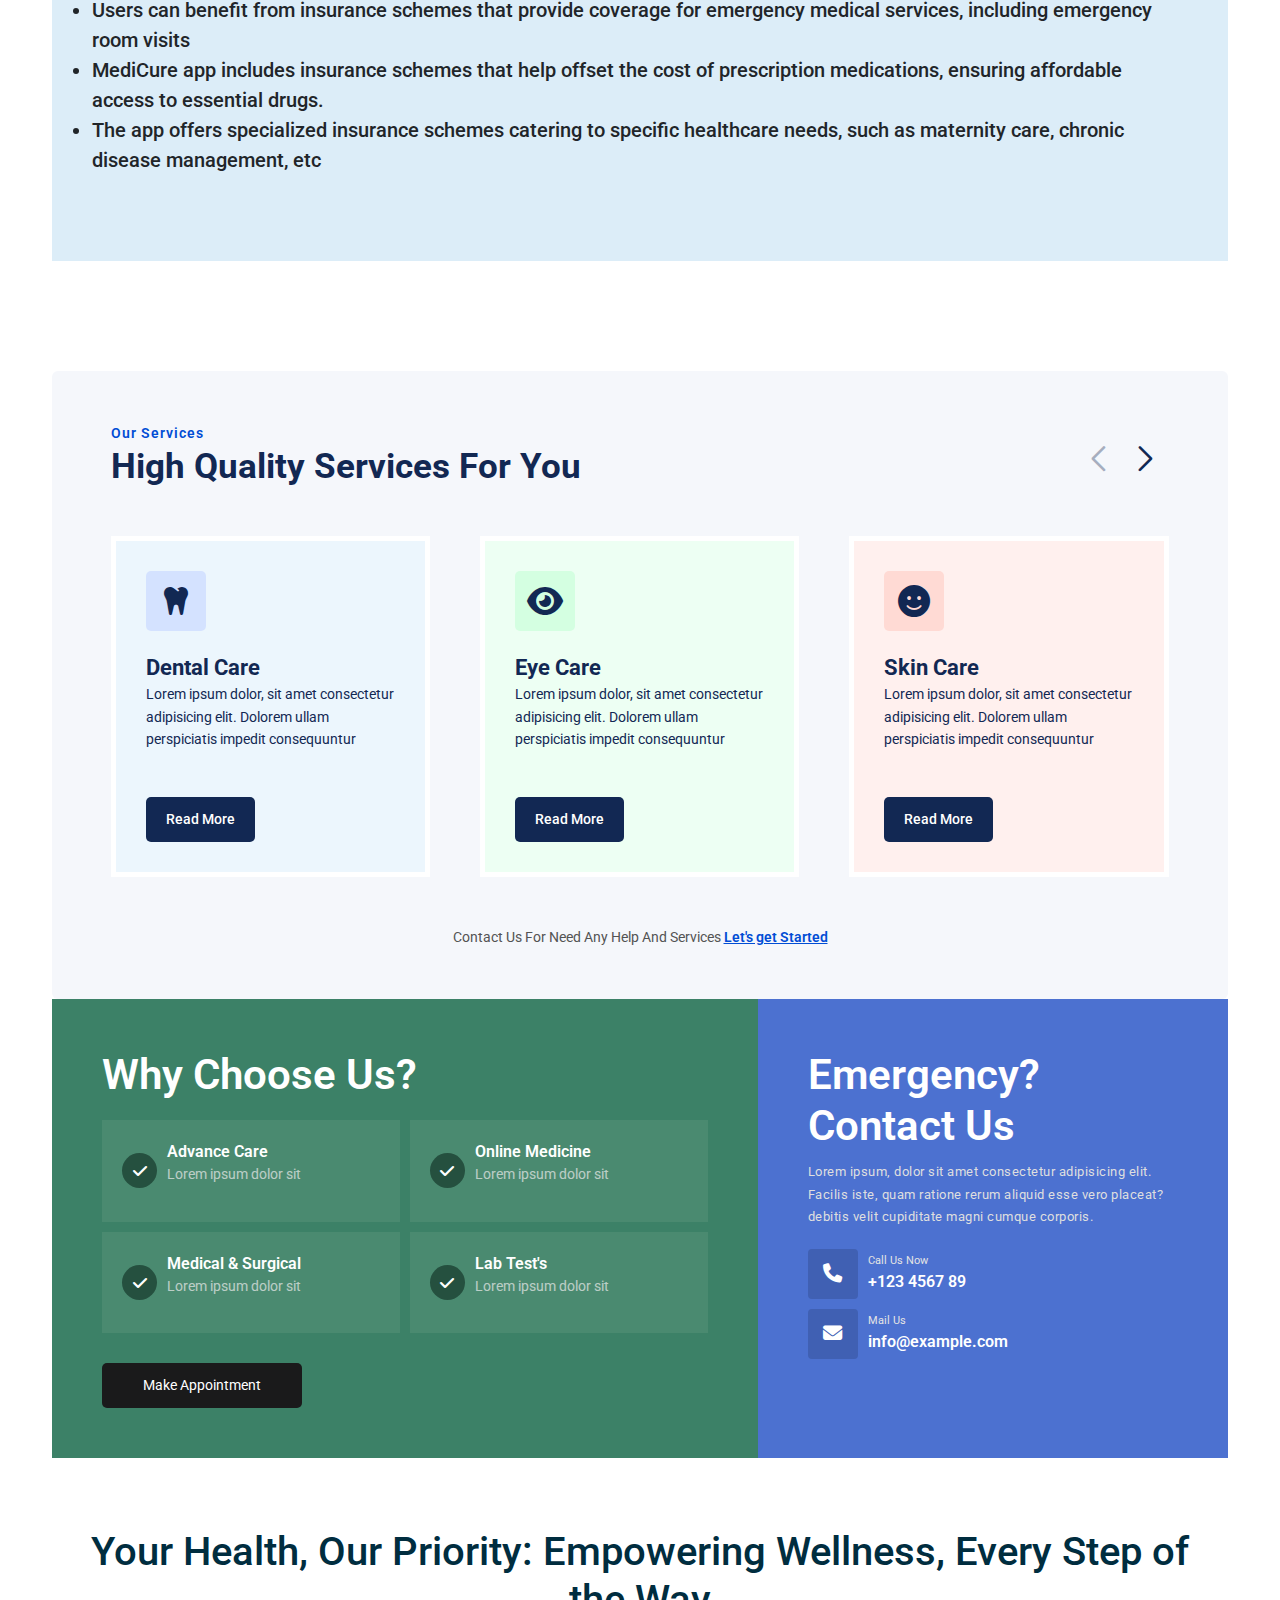
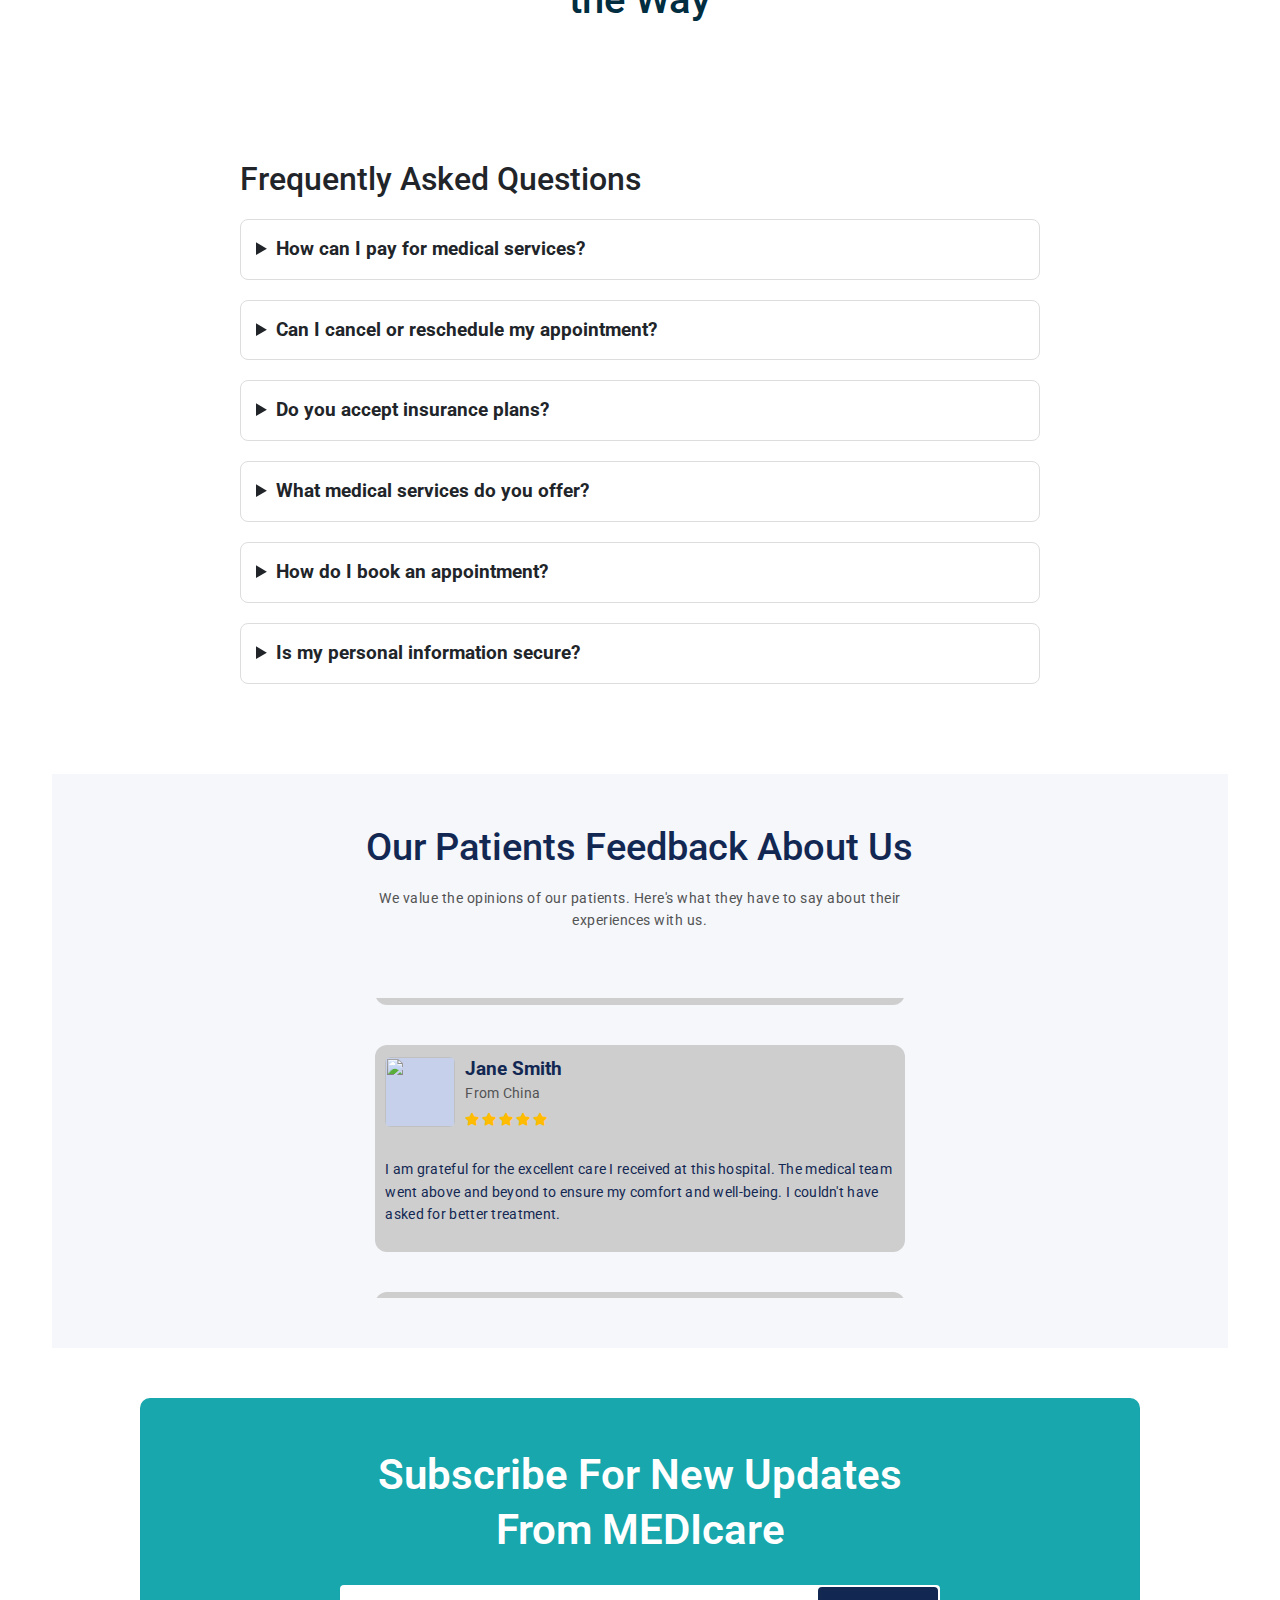
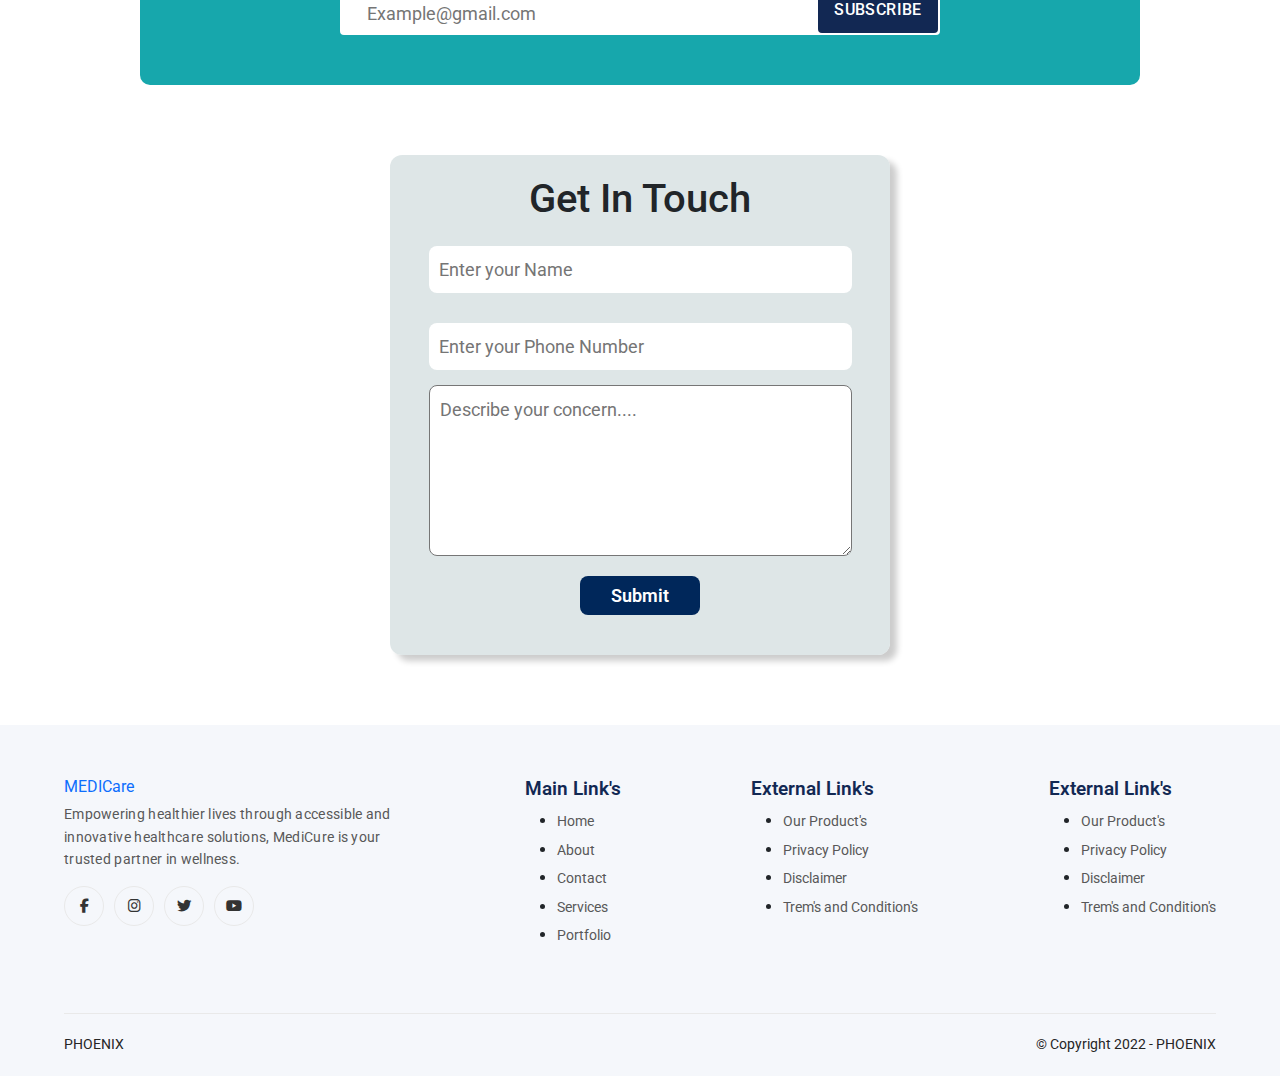
==== commit d14406c4: "update" ====
--- a/index.html
+++ b/index.html
@@ -15,7 +15,7 @@
     <link rel="stylesheet" href="https://cdnjs.cloudflare.com/ajax/libs/font-awesome/6.5.1/css/all.min.css"  crossorigin="anonymous" />
     <!--============================================== EXTERNAL CSS FILE ============================================-->
     <link rel="stylesheet" href="styles.css" />
-    <link rel="stylesheet" href="style1.css">
+    <!-- <link rel="stylesheet" href="style1.css"> -->
     
     <link
       rel="stylesheet"
@@ -282,7 +282,7 @@
                             <!--details-->
                             <p>Lorem ipsum dolor, sit amet consectetur adipisicing elit. Dolorem ullam perspiciatis impedit consequuntur</p>
                             <!--read more-->
-                            <button class="readMoreBtn">Read More</button>
+                            <a href="#">Read More</a>
                         </div>
                         </div><!--slide-end-->
                         <!--**1*******-->
@@ -476,22 +476,15 @@
     
             <!--**testimonials-Content****-->
             <div class="testimonials-content">
-    
-                <!--**box-container**-->
-                <div class="testimonials-box-container">
-    
-                <!-- Swiper -->
-                <div class="swiper mySwipertesti">
-                <div class="swiper-wrapper">
                     <!--**1***********-->
-                    <div class="swiper-slide">
+                    
                     <!--**box**-->
                     <div class="testimonials-box">
                         <!--profile-->
                         <div class="t-profile">
                             <!--img-->
                             <div class="t-profile-img">
-                                <img alt="" src="images/t1.jpg">
+                                <img alt="" src="https://th.bing.com/th/id/R.3bcbeff4ee0abb81ef150c9ea7e35730?rik=t3aMo1m4uUQi6g&riu=http%3a%2f%2fwww.newdesignfile.com%2fpostpic%2f2010%2f05%2ffree-stock-photos-people_102217.jpg&ehk=vGjIrntn5QyP%2fIXY2Ei7Iiz4%2fy%2byXvP8I8j0XxemwjI%3d&risl=&pid=ImgRaw&r=0">
                             </div>
                             <!--text-->
                             <div class="t-profile-text">
@@ -509,17 +502,12 @@
                         <!--feedback-->
                         <p>The care I received at this hospital was exceptional. The staff was attentive, compassionate, and professional throughout my stay. I highly recommend this hospital to anyone in need of medical care.</p>
                     </div><!--box-end-->
-                </div><!--slide-end-->
-    
-                <!--**2***********-->
-                <div class="swiper-slide">
-                    <!--**box**-->
                     <div class="testimonials-box">
                         <!--profile-->
                         <div class="t-profile">
                             <!--img-->
                             <div class="t-profile-img">
-                                <img alt="" src="images/t1.jpg">
+                                <img alt="" src="https://th.bing.com/th/id/R.3bcbeff4ee0abb81ef150c9ea7e35730?rik=t3aMo1m4uUQi6g&riu=http%3a%2f%2fwww.newdesignfile.com%2fpostpic%2f2010%2f05%2ffree-stock-photos-people_102217.jpg&ehk=vGjIrntn5QyP%2fIXY2Ei7Iiz4%2fy%2byXvP8I8j0XxemwjI%3d&risl=&pid=ImgRaw&r=0">
                             </div>
                             <!--text-->
                             <div class="t-profile-text">
@@ -537,17 +525,12 @@
                         <!--feedback-->
                         <p>I am grateful for the excellent care I received at this hospital. The medical team went above and beyond to ensure my comfort and well-being. I couldn't have asked for better treatment.</p>
                     </div><!--box-end-->
-                </div><!--slide-end-->
-    
-                <!--**3***********-->
-                <div class="swiper-slide">
-                    <!--**box**-->
                     <div class="testimonials-box">
                         <!--profile-->
                         <div class="t-profile">
                             <!--img-->
                             <div class="t-profile-img">
-                                <img alt="" src="images/t1.jpg">
+                                <img alt="" src="https://th.bing.com/th/id/R.3bcbeff4ee0abb81ef150c9ea7e35730?rik=t3aMo1m4uUQi6g&riu=http%3a%2f%2fwww.newdesignfile.com%2fpostpic%2f2010%2f05%2ffree-stock-photos-people_102217.jpg&ehk=vGjIrntn5QyP%2fIXY2Ei7Iiz4%2fy%2byXvP8I8j0XxemwjI%3d&risl=&pid=ImgRaw&r=0">
                             </div>
                             <!--text-->
                             <div class="t-profile-text">
@@ -564,15 +547,7 @@
                         </div>
                         <!--feedback-->
                         <p>The medical care I received at this hospital surpassed my expectations. The doctors and nurses were knowledgeable, caring, and attentive to my needs. I highly recommend this hospital to anyone seeking quality healthcare.</p>
-                    </div><!--box-end-->
-                </div><!--slide-end-->
-                
-                </div><!--wrapper-end-->
-                <div class="swiper-pagination"></div>
-                </div><!--swiper-end-->
-    
-                </div><!--container-end-->
-            
+                    </div><!--box-end-->            
             </div><!--content-end-->
     
         </section><!--testimonials-end-->
--- a/styles.css
+++ b/styles.css
@@ -917,9 +917,13 @@
     overflow: hidden;
 }
 .testimonials-box{
-    display: flex;
-    flex-direction: column;
-    width: 100%;
+    padding: 10px;
+    margin: 20px;
+    border-radius: 12px;
+    display: flex;
+    flex-direction: column;
+    width: 50%;
+    background-color: #cecece;
 }
 .t-profile{
     display: flex;
@@ -968,6 +972,15 @@
 }
 .swiper-pagination{
    position: static !important;
+}
+
+.testimonials-content{
+    height: 300px;
+    overflow-y: auto;
+    display: flex;
+    flex-direction: column;
+    justify-content: center;
+    align-items: center;
 }
 
 
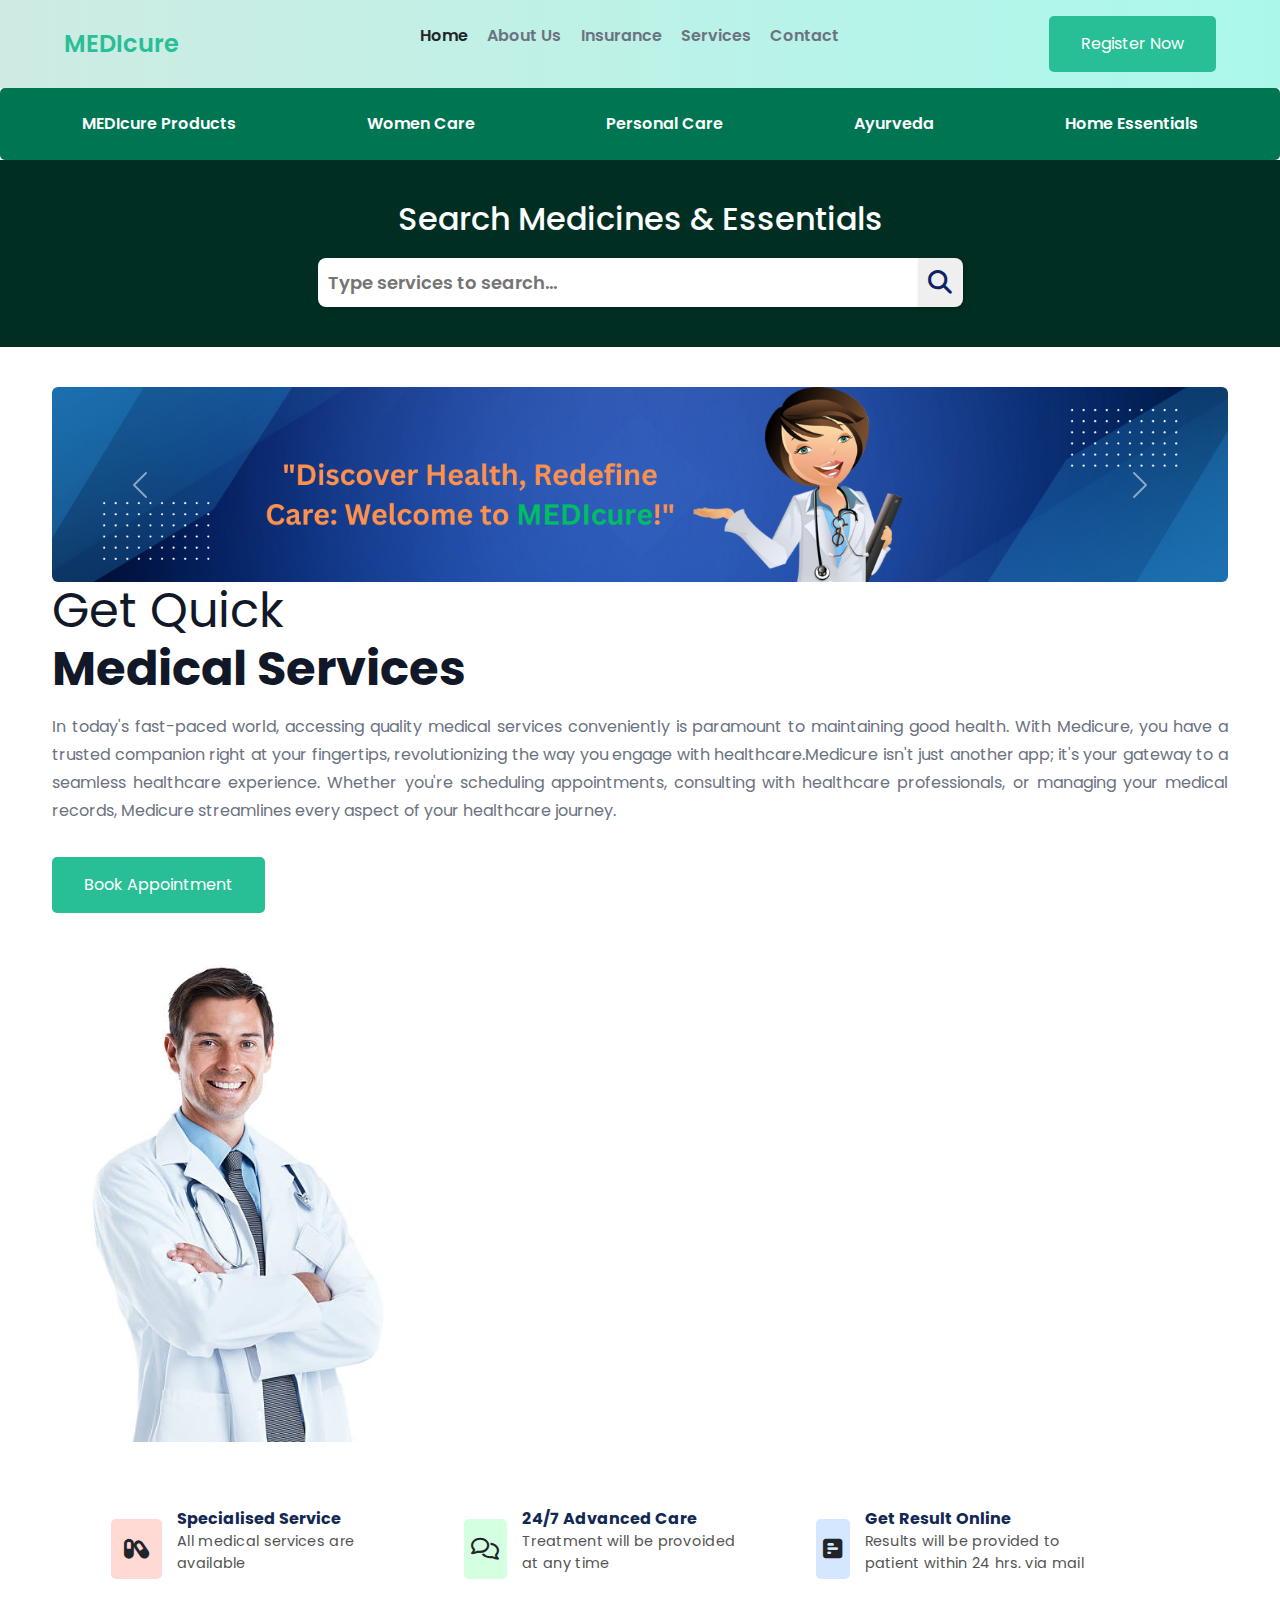
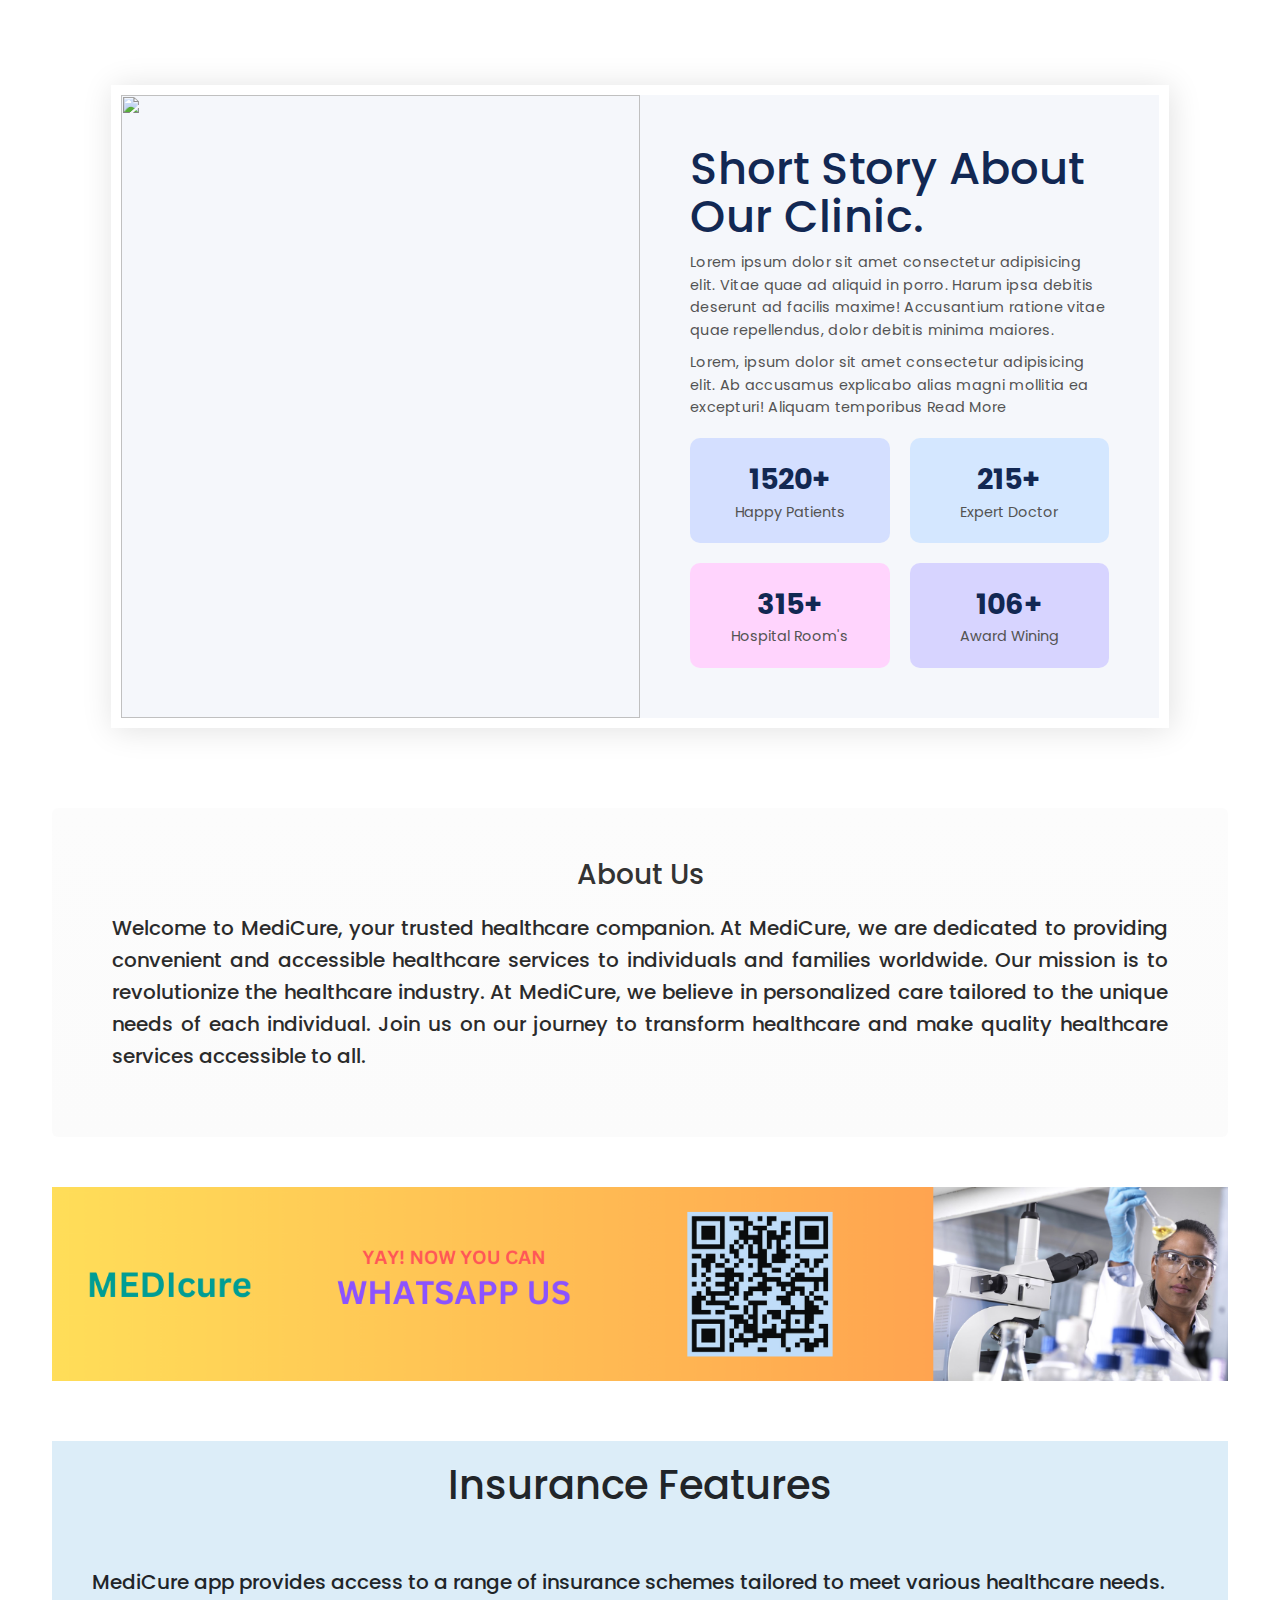
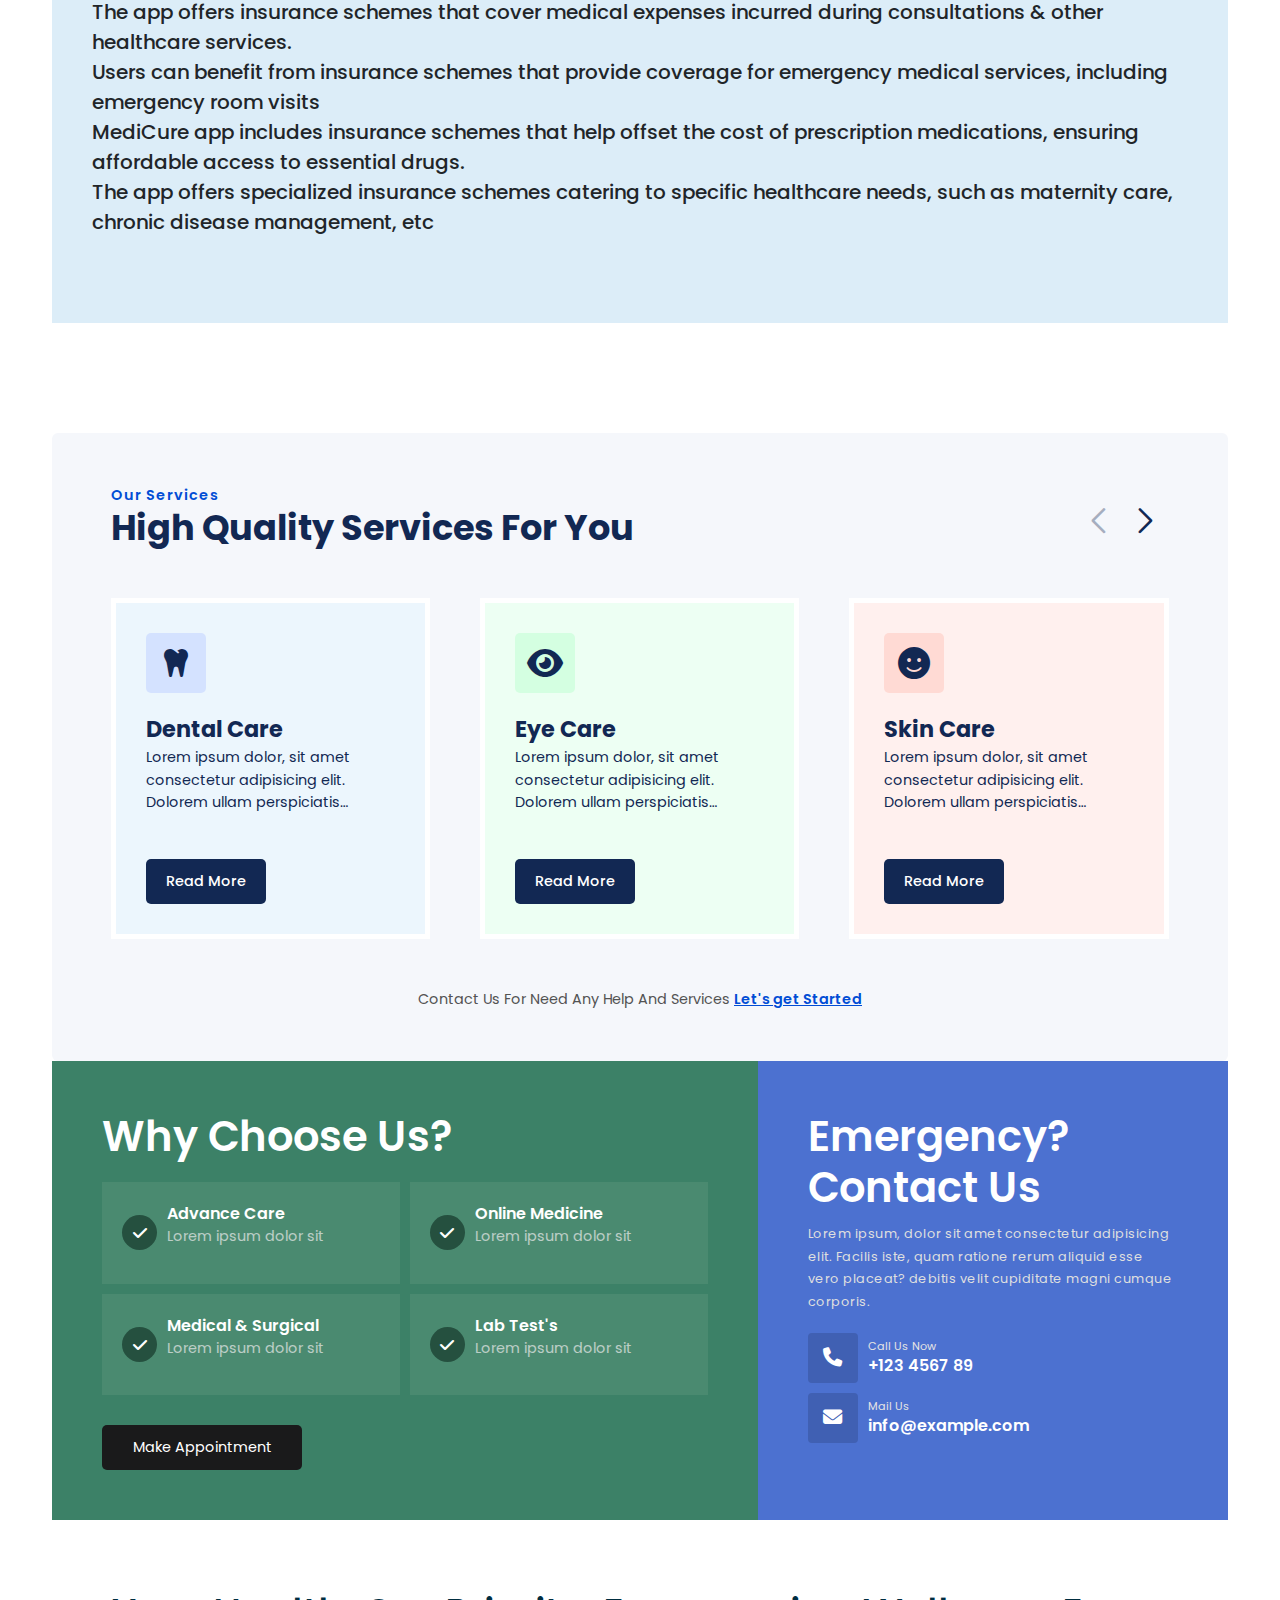
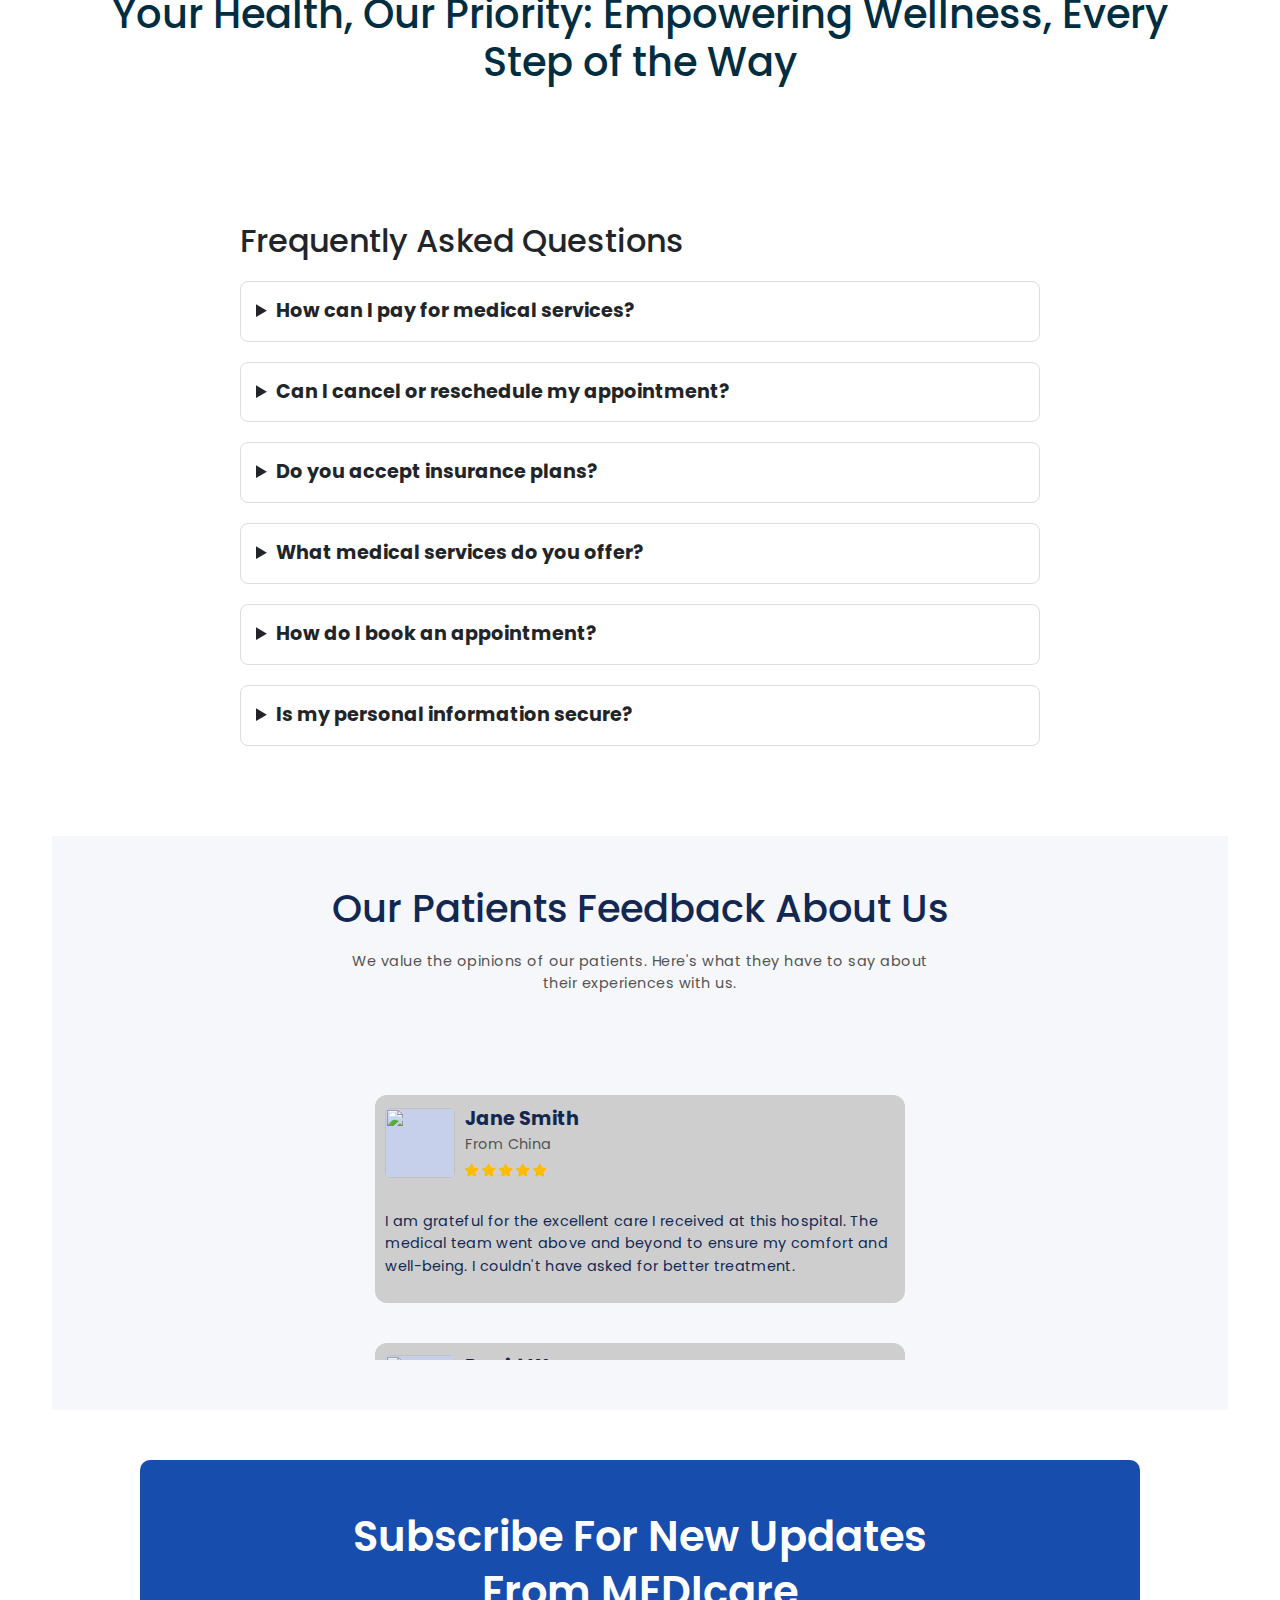
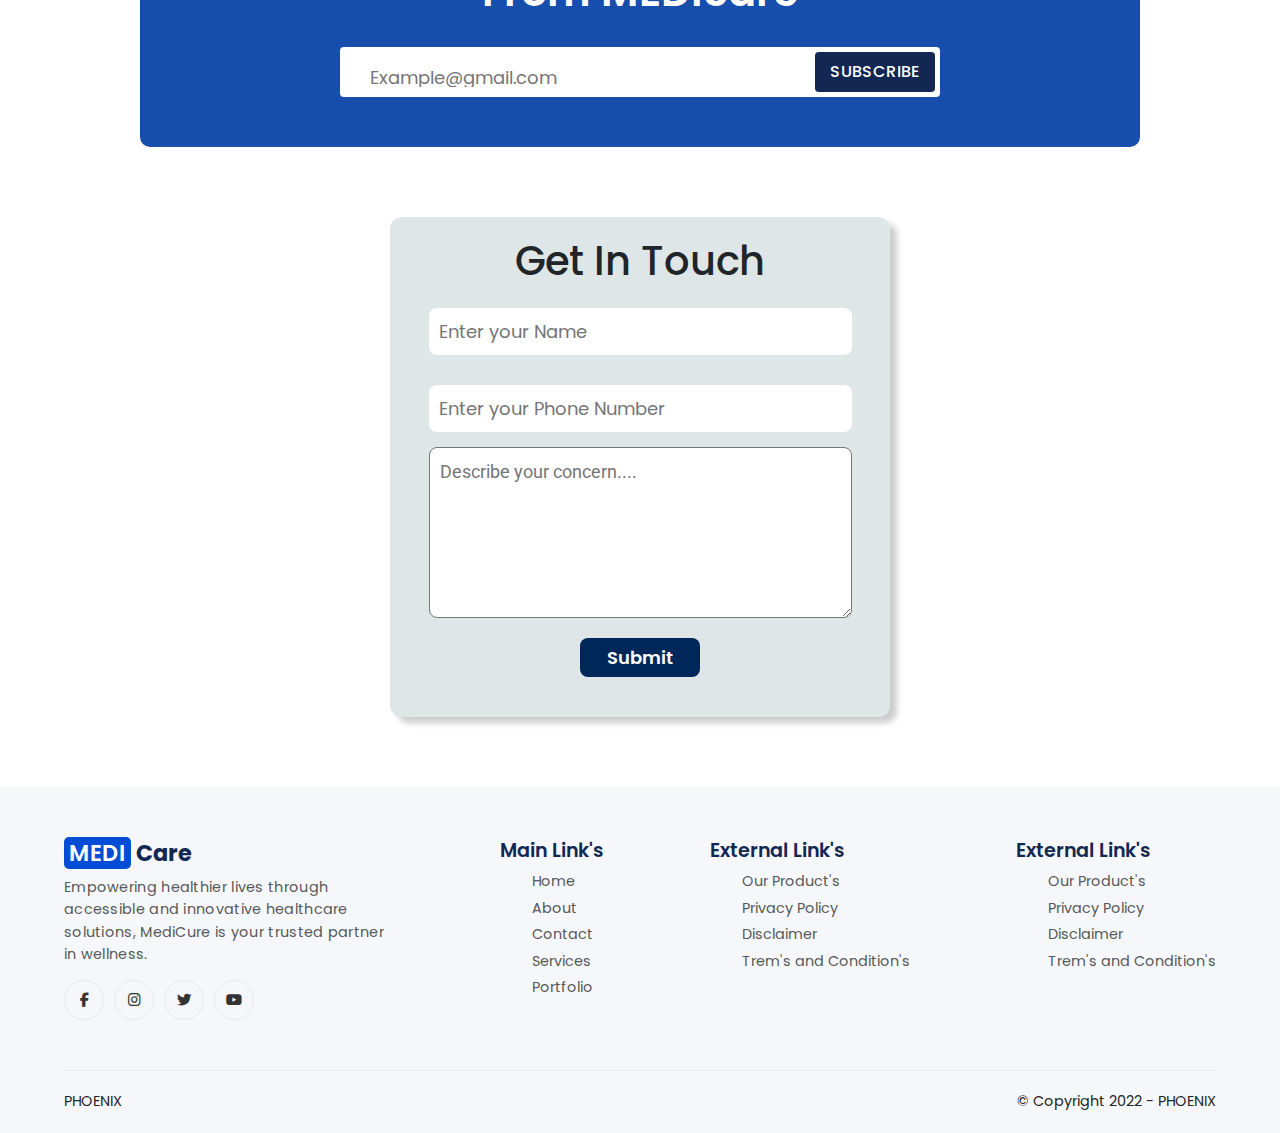
==== commit 36144e0b: "update" ====
--- a/index.html
+++ b/index.html
@@ -15,7 +15,7 @@
     <link rel="stylesheet" href="https://cdnjs.cloudflare.com/ajax/libs/font-awesome/6.5.1/css/all.min.css"  crossorigin="anonymous" />
     <!--============================================== EXTERNAL CSS FILE ============================================-->
     <link rel="stylesheet" href="styles.css" />
-    <!-- <link rel="stylesheet" href="style1.css"> -->
+    <link rel="stylesheet" href="style1.css">
     
     <link
       rel="stylesheet"
--- a/style1.css
+++ b/style1.css
@@ -677,112 +677,7 @@
     font-size: 0.9rem;
     margin-top: 5px;
 }
-/*==Testimonials=============================*/
-#testimonials{
-    background-color: #f5f7fb;
-    padding: 50px 0px;
-    width: 100%;
-    display: flex;
-    flex-direction: column;
-    justify-content: center;
-    align-items: center;
-}
-.testimonials-heading{
-    max-width: 1200px;
-    width: 90%;
-    display: flex;
-    flex-direction: column;
-    justify-content: center;
-    align-items: center;
-    text-align: center;
-}
-.testimonials-heading h3{
-    font-size: 2.4rem;
-    color: #122853;
-}
-.testimonials-heading p{
-    color: #535353;
-    margin-top: 10px;
-    max-width: 600px;
-    font-size: 0.9rem;
-    letter-spacing: 0.5px;
-    line-height: 1.4rem;
-}
-.testimonials-content{
-    max-width: 1200px;
-    width: 90%;
-    display: grid;
-    grid-template-columns: 1.4fr 1fr;
-    margin-top:50px;
-}
-.testimonials-img{
-    height: 100%;
-    margin-left: auto;
-    margin-right: 60px;
-}
-.testimonials-img img{
-    height: 100%;
-    max-height: 450px;
-    object-fit: contain;
-    object-position: center;
-}
-.testimonials-box-container{
-    margin-top: 50px;
-    overflow: hidden;
-}
-.testimonials-box{
-    display: flex;
-    flex-direction: column;
-    width: 100%;
-}
-.t-profile{
-    display: flex;
-    justify-content: flex-start;
-    align-items: center;
-}
-.t-profile-img{
-    width: 70px;
-    height: 70px;
-    border-radius: 6px;
-    background-color: #c7d0eb;
-    margin-right: 10px;
-    overflow: hidden;
-}
-.t-profile-img img{
-    width: 100%;
-    height: 100%;
-    object-fit: cover;
-    object-position: center;
-}
-.t-profile-text{
-    display: flex;
-    flex-direction: column;
-    align-items: flex-start;
-}
-.t-profile-text strong{
-    color: #122853;
-    font-size: 1.2rem;
-}
-.t-profile-text span{
-    color: #535353;
-    font-size: 0.9rem;
-    letter-spacing: 0.3px;
-}
-.t-rating{
-    font-size: 0.8rem;
-    color: #ffbc02;
-    margin-top: 5px;
-}
-.testimonials-box p{
-    font-size: 0.9rem;
-    color: #122853;
-    line-height: 1.4rem;
-    letter-spacing: 0.3px;
-    margin-top: 30px;
-}
-.swiper-pagination{
-   position: static !important;
-}
+
 /*==subscribe=====================*/
 #subscribe{
     max-width: 1000px;
@@ -1061,15 +956,6 @@
     #why-choose-us{
         grid-template-columns: 1fr;
     }
-    .testimonials-content{
-        grid-template-columns: 1fr;
-    }
-    .testimonials-img{
-        margin-right: auto;
-    }
-    .testimonials-img img{
-        width: 100%;
-    }
 }
 @media(max-width:620px){
     .hero-text{
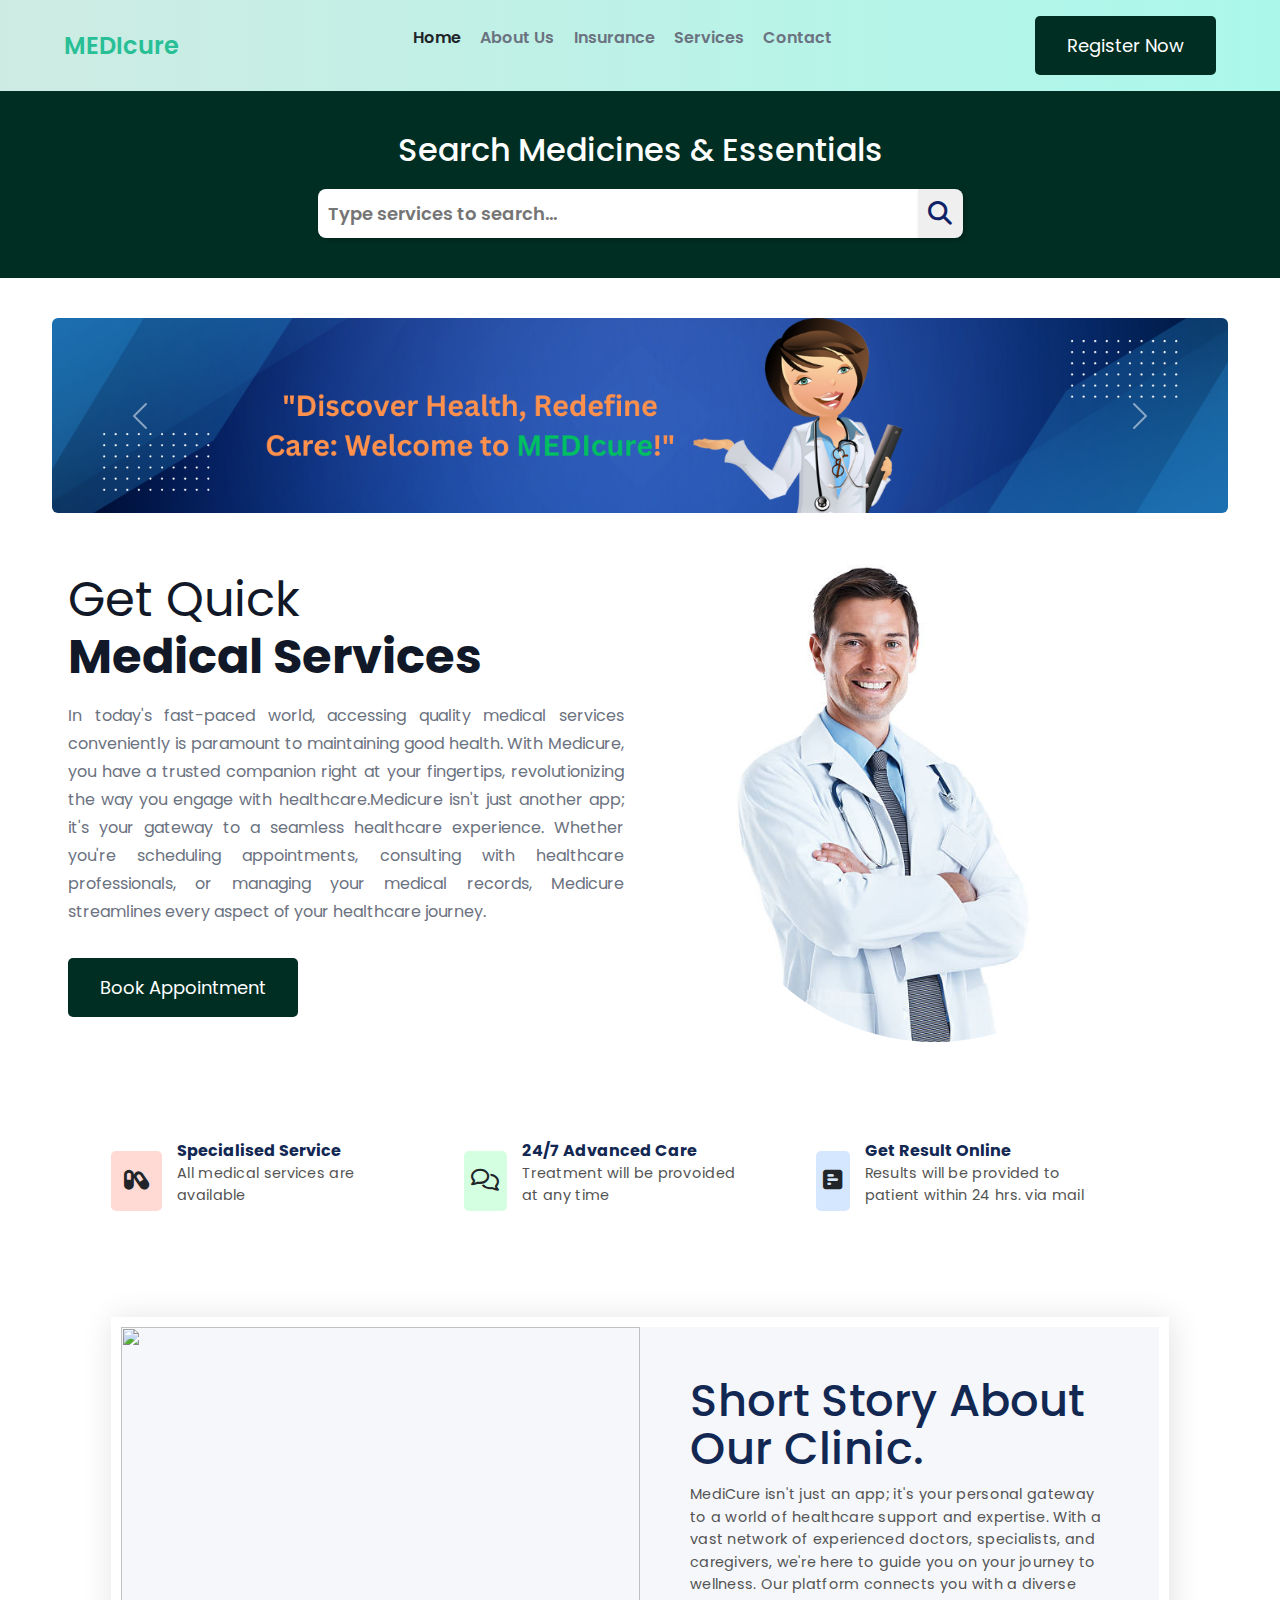
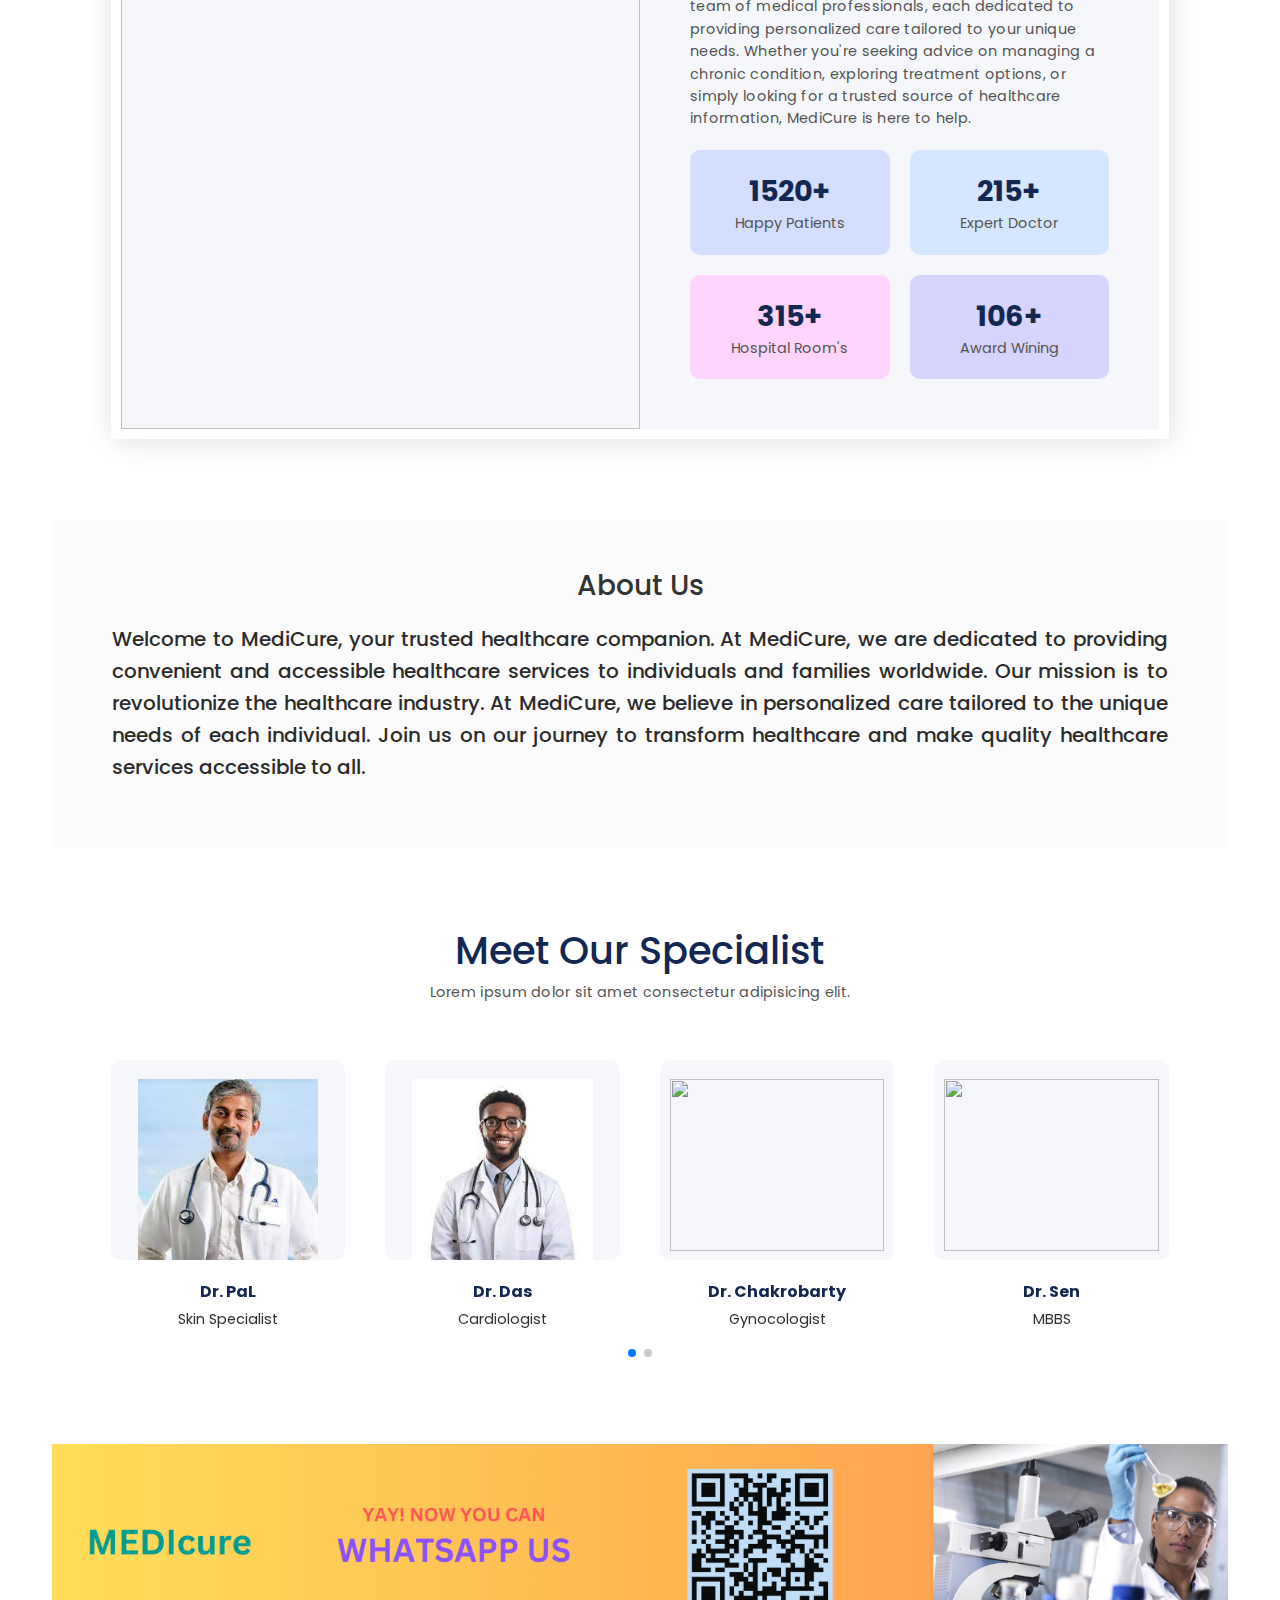
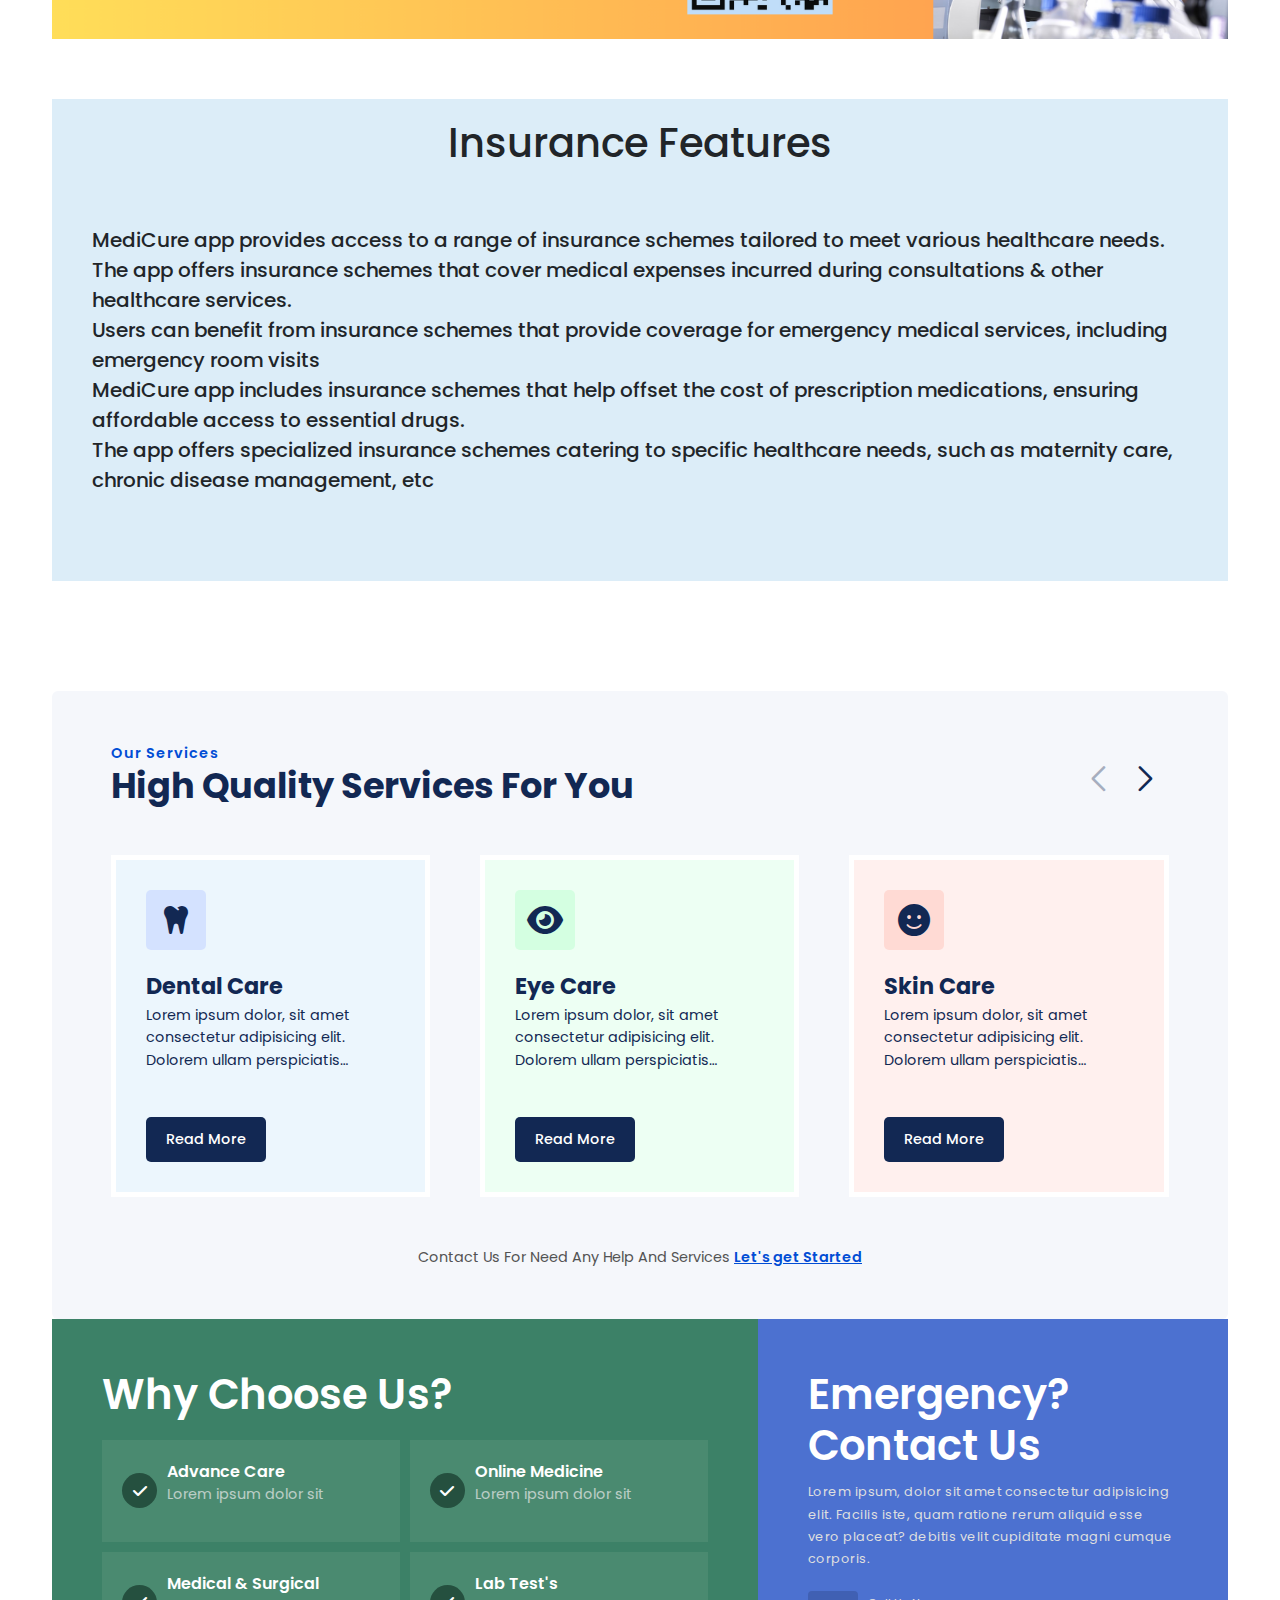
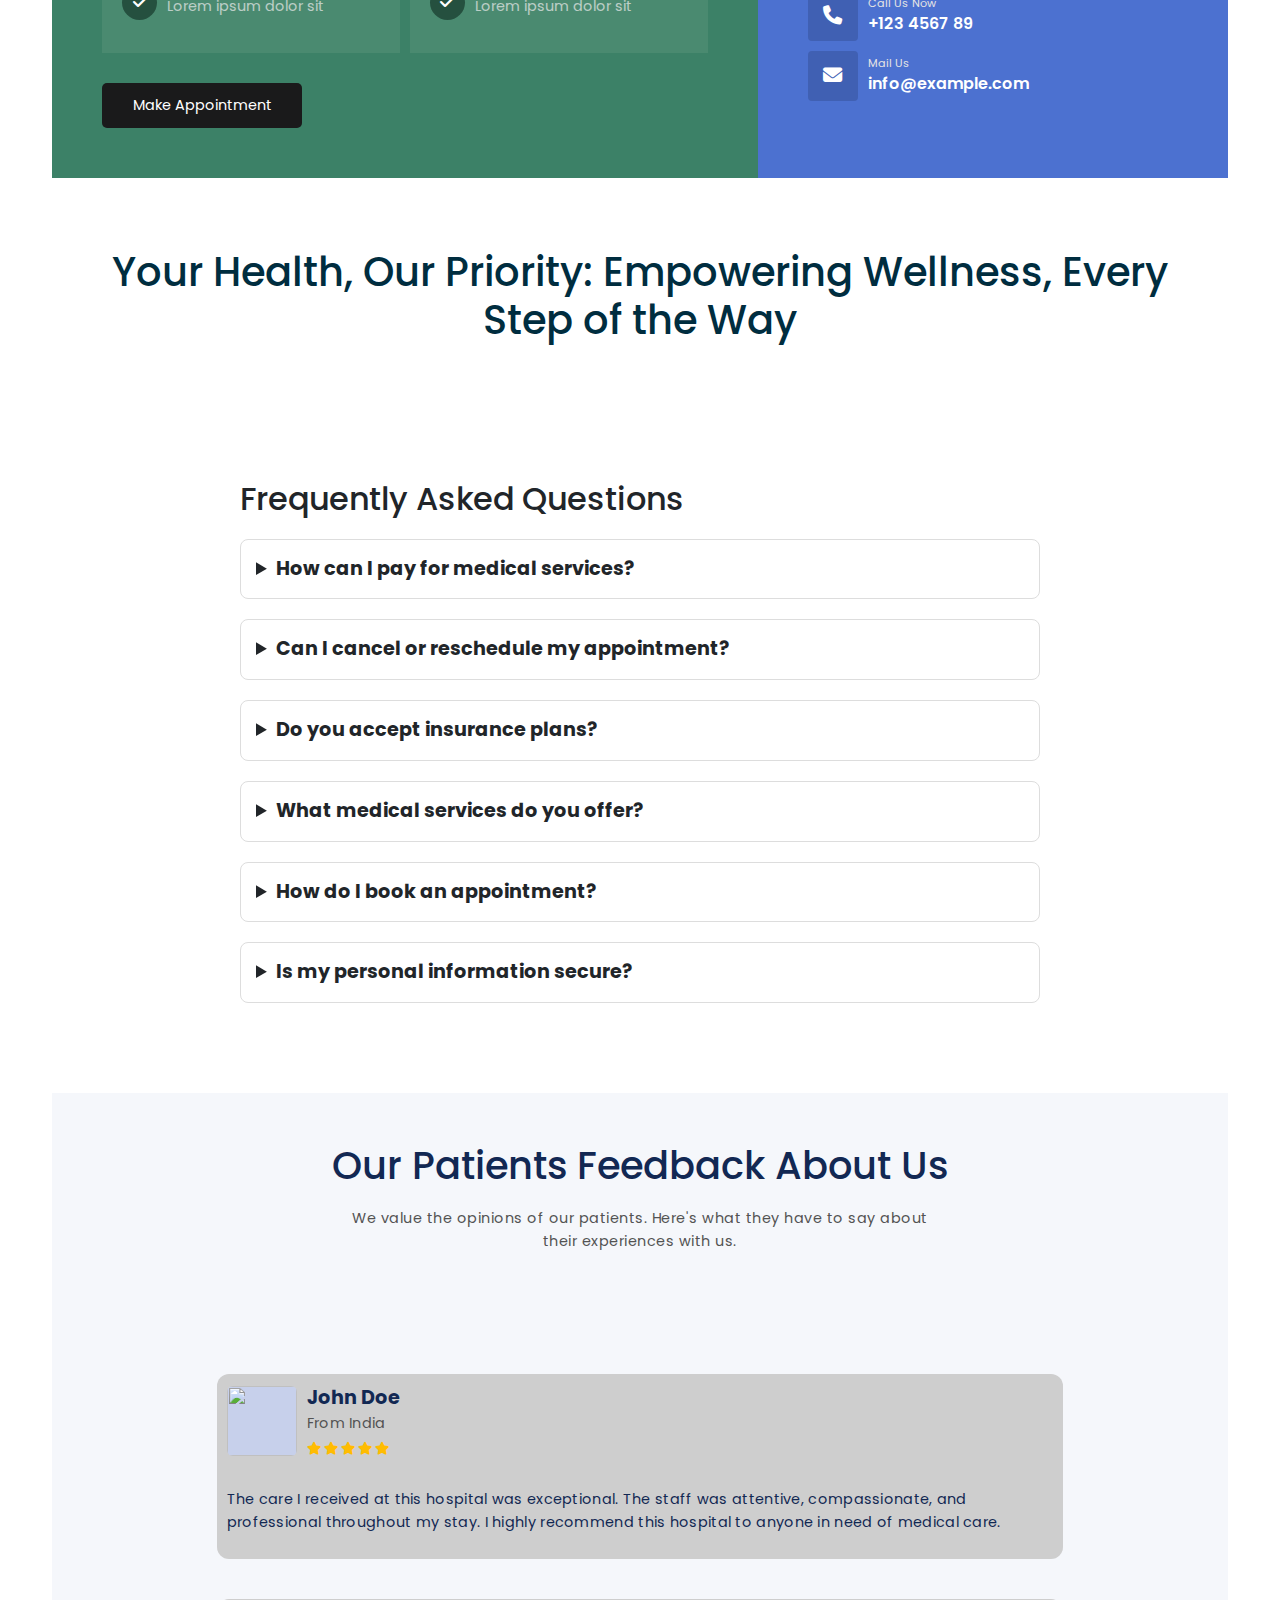
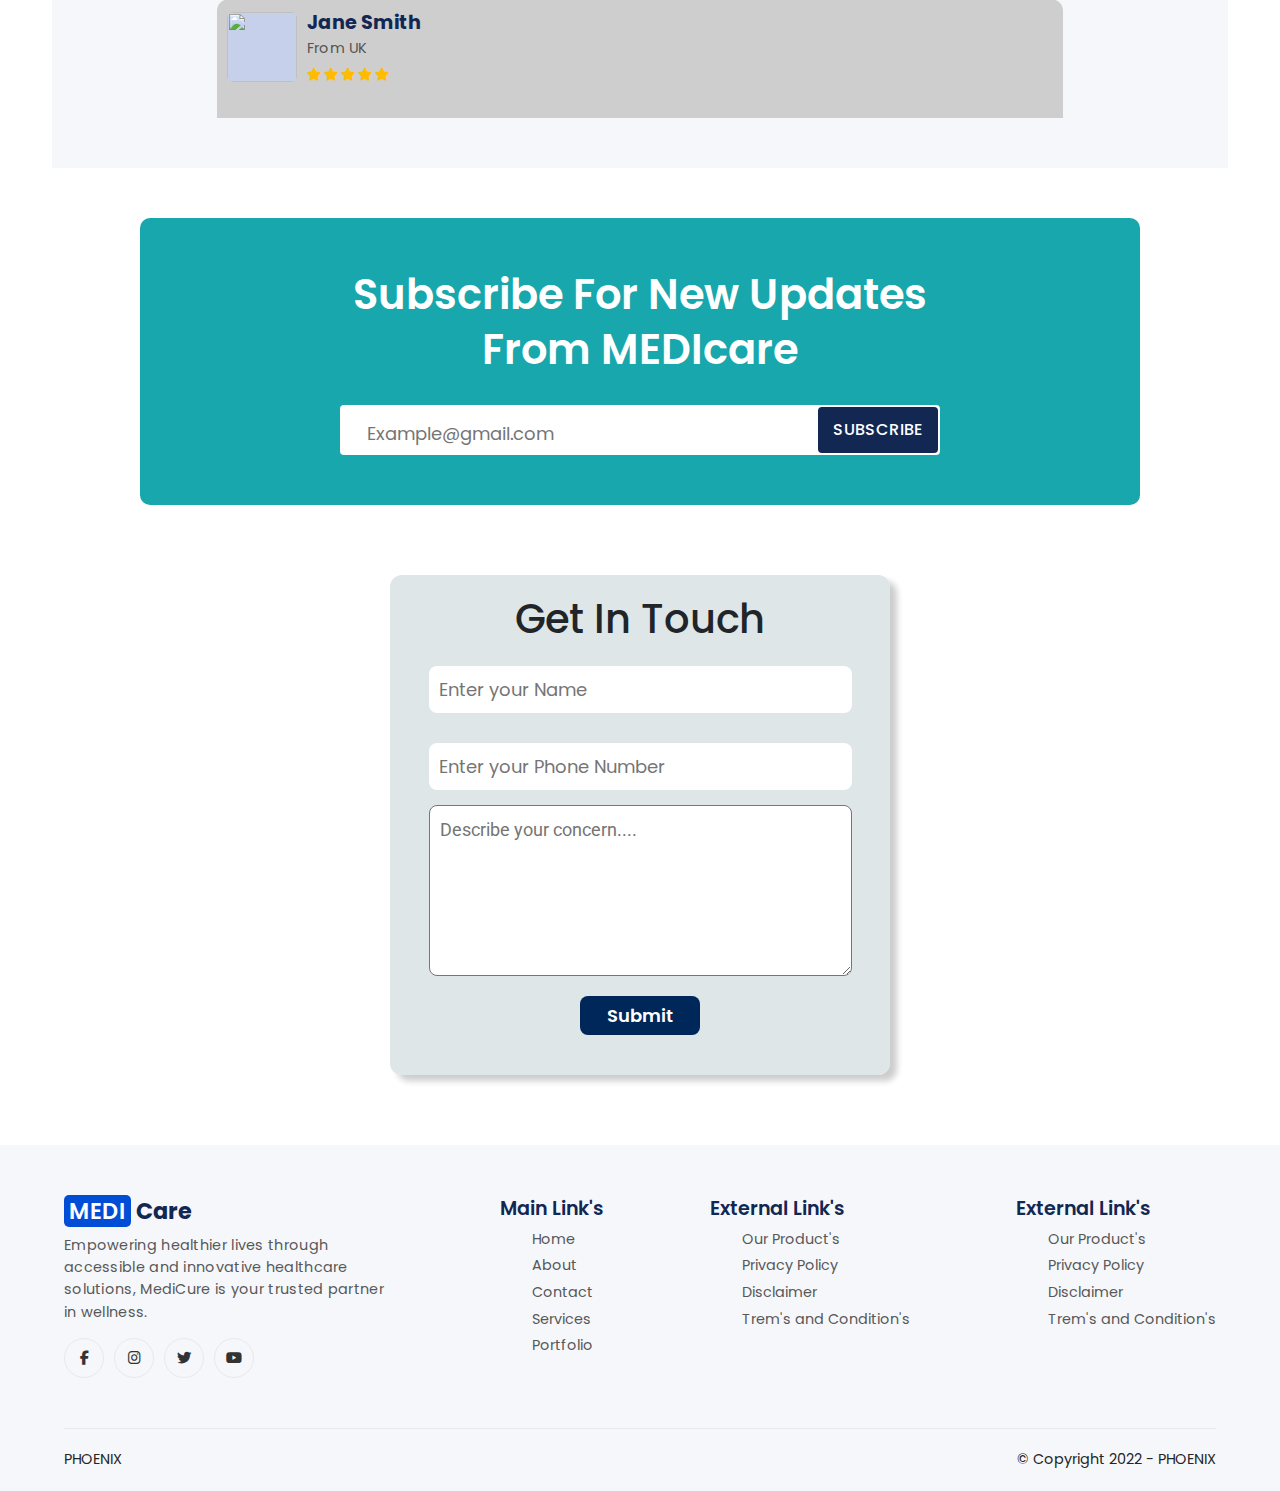
==== commit 720ba933: "Delay for bug fixing of customer reviews section but firebase auth problem not solved" ====
--- a/index.html
+++ b/index.html
@@ -52,15 +52,7 @@
         </nav>
         
         <!--============================================== SEARCH BAR SECTION ============================================-->
-        <div class="nav1">
-            <ul>
-                <li><a href="#">MEDIcure Products</a></li>
-                <li><a href="#women">Women Care</a></li>
-                <li><a href="#personal">Personal Care</a></li>
-                <li><a href="#ayurveda">Ayurveda</a></li>
-                <li><a href="#home">Home Essentials</a></li>
-            </ul>
-        </div>
+        
         <div class="search-container">
             
             <h2>Search Medicines & Essentials</h2>
@@ -108,31 +100,11 @@
                 <a href="appointment.html"><button class="btn">Book Appointment</button></a>
             </div>
             <div class="image">
-                <span class="image__bg"></span>
                 <img src="image/doctor.jpg" alt="header image" />
-                <!-- <div class="image__content image__content__1">
-                    <span><i class="ri-user-3-line"></i></span>
-                    <div class="details">
-                        <h4>1520+</h4>
-                        <p>Active Clients</p>
-                    </div>
-                </div>
-                <div class="image__content image__content__2">
-                    <ul>
-                        <li>
-                            <span><i class="ri-check-line"></i></span>
-                            Get 20% off on every 1st month
-                        </li>
-                        <li>
-                            <span><i class="ri-check-line"></i></span>
-                            Expert Doctors
-                        </li>
-                    </ul>
-                </div> -->
-            </div>
-        </div>
-
-    <!--==service-info===========================-->
+            </div>
+        </div>
+
+    <!--======================= service-info ===========================-->
     <section class="what-we-provide">
 
         <!--**box1***********-->
@@ -174,44 +146,36 @@
     
     </section><!--end-->
 
-
+ <!--============================================== SHORT STORY ============================================-->
     <section id="our_story">
-
-        <!--**img**-->
         <div class="our-story-img">
             <img src="https://www.shutterstock.com/image-photo/profile-photo-attractive-family-doc-600nw-1724693776.jpg" />
         </div>
-        <!--**text**-->
         <div class="our-stroy-text">
             <h2>Short Story About Our Clinic.</h2>
-            <p>Lorem ipsum dolor sit amet consectetur adipisicing elit. Vitae quae ad aliquid in porro. Harum ipsa debitis deserunt ad facilis maxime! Accusantium ratione vitae quae repellendus, dolor debitis minima maiores.</p>
-            <p>Lorem, ipsum dolor sit amet consectetur adipisicing elit. Ab accusamus explicabo alias magni mollitia ea excepturi! Aliquam temporibus <a>Read More</a></p>
-            <!--numbers-of-happy-patients-->
+            <p>MediCure isn't just an app; it's your personal gateway to a world of healthcare support and expertise. With a vast network of experienced doctors, specialists, and caregivers, we're here to guide you on your journey to wellness.
+
+                Our platform connects you with a diverse team of medical professionals, each dedicated to providing personalized care tailored to your unique needs. Whether you're seeking advice on managing a chronic condition, exploring treatment options, or simply looking for a trusted source of healthcare information, MediCure is here to help.</p>
             <div class="story-numbers-container">
-                <!--box-->
                 <div class="story-numbers-box s-n-box1">
                     <strong>1520+</strong>
                     <span>Happy Patients</span>
                 </div>
-                <!--box-->
                 <div class="story-numbers-box s-n-box2">
                     <strong>215+</strong>
                     <span>Expert Doctor</span>
                 </div>
-                <!--box-->
                 <div class="story-numbers-box s-n-box3">
                     <strong>315+</strong>
                     <span>Hospital Room's</span>
                 </div>
-                <!--box-->
                 <div class="story-numbers-box s-n-box4">
                     <strong>106+</strong>
                     <span>Award Wining</span>
                 </div>
             </div>
         </div>
-        
-    </section><!--story-end-->
+    </section>
 
         <!--============================================== ABOUT US SECTION ============================================-->
         <div class="about-us" id="about">
@@ -226,6 +190,100 @@
                 </p>
             </div>
         </div>
+
+         <!--============================================== DOCTORS SECTION ============================================-->
+        <section id="our-team">
+            <!--**heading*****************-->
+            <div class="our-team-heading">
+                <h3>Meet Our Specialist</h3>
+                <p>Lorem ipsum dolor sit amet consectetur adipisicing elit.</p>
+            </div>
+    
+            <!--**team-container***********-->
+            <div class="team-box-container">
+                <!-- Swiper -->
+                <div class="swiper mySwiperteam">
+                <div class="swiper-wrapper">
+                    <!--**1***-->
+                    <div class="swiper-slide">
+                        <!--**box**-->
+                        <div class="team-box">
+                            <!--img-->
+                            <div class="team-img">
+                                <img alt="" src="[data-uri]">
+                            </div>
+                            <!--text-->
+                            <div class="team-text">
+                                <strong>Dr. PaL</strong>
+                                <span>Skin Specialist</span>
+                            </div>
+                        </div>
+                    </div><!--end-slide-->
+                    <!--**1***-->
+                    <div class="swiper-slide">
+                        <!--**box**-->
+                        <div class="team-box">
+                            <!--img-->
+                            <div class="team-img">
+                                <img alt="" src="[data-uri]">
+                            </div>
+                            <!--text-->
+                            <div class="team-text">
+                                <strong>Dr. Das</strong>
+                                <span>Cardiologist</span>
+                            </div>
+                        </div>
+                    </div><!--end-slide-->
+                    <!--**1***-->
+                    <div class="swiper-slide">
+                        <!--**box**-->
+                        <div class="team-box">
+                            <!--img-->
+                            <div class="team-img">
+                                <img alt="" src="https://images.rawpixel.com/image_png_800/cHJpdmF0ZS9sci9pbWFnZXMvd2Vic2l0ZS8yMDIzLTA4L3Jhd3BpeGVsb2ZmaWNlNl9hX3Bob3RvX29mX2FfbWlkZGxlX2FnZV9tYWxlX2luZGlhbl9kb2N0b3JfaXNvbF8wZTAzNGE0YS1iMWU1LTQxOTEtYmU0Zi1iYmE2NWJkMjNmMmEucG5n.png">
+                            </div>
+                            <!--text-->
+                            <div class="team-text">
+                                <strong>Dr. Chakrobarty</strong>
+                                <span>Gynocologist</span>
+                            </div>
+                        </div>
+                    </div><!--end-slide-->
+                    <!--**1***-->
+                    <div class="swiper-slide">
+                        <!--**box**-->
+                        <div class="team-box">
+                            <!--img-->
+                            <div class="team-img">
+                                <img alt="" src="https://hips.hearstapps.com/hmg-prod/images/portrait-of-a-happy-young-doctor-in-his-clinic-royalty-free-image-1661432441.jpg?crop=0.66698xw:1xh;center,top&resize=1200:*">
+                            </div>
+                            <!--text-->
+                            <div class="team-text">
+                                <strong>Dr. Sen</strong>
+                                <span>MBBS</span>
+                            </div>
+                        </div>
+                    </div><!--end-slide-->
+                    <!--**1***-->
+                    <div class="swiper-slide">
+                        <!--**box**-->
+                        <div class="team-box">
+                            <!--img-->
+                            <div class="team-img">
+                                <img alt="" src="https://encrypted-tbn0.gstatic.com/images?q=tbn:ANd9GcTI-suF-HNAYPoZM6k-sO69b531jmN0-GiFOQ&usqp=CAU">
+                            </div>
+                            <!--text-->
+                            <div class="team-text">
+                                <strong>Dr. Anthony</strong>
+                                <span>Cardiologist</span>
+                            </div>
+                        </div>
+                    </div><!--end-slide-->
+                </div><!--wrapper-end-->
+                <div class="swiper-pagination"></div>
+                </div>
+            </div>
+        </section><!--team-end-->
 
         <!--============================================== PROMOTIONAL IMAGE ============================================-->
         <div class="image-ad">
@@ -265,7 +323,7 @@
                 </div>
             </div>
     
-            <!--************************Services container*********************-->
+            <!--************************ Services container *********************-->
             <div class="services-box-container">
     
                  <!-- Swiper -->
@@ -337,7 +395,7 @@
         
         </section><!--services-end-->
 
-    <!--==Why-choose-us=======================-->
+    <!--=================== Why-choose-us =======================-->
     <section id="why-choose-us">
 
         <!--**left*****************-->
@@ -472,86 +530,86 @@
                 <h3>Our Patients Feedback About Us</h3>
                 <p>We value the opinions of our patients. Here's what they have to say about their experiences with us.</p>
             </div>
-    
-    
+        
+        
             <!--**testimonials-Content****-->
             <div class="testimonials-content">
-                    <!--**1***********-->
-                    
-                    <!--**box**-->
-                    <div class="testimonials-box">
-                        <!--profile-->
-                        <div class="t-profile">
-                            <!--img-->
-                            <div class="t-profile-img">
-                                <img alt="" src="https://th.bing.com/th/id/R.3bcbeff4ee0abb81ef150c9ea7e35730?rik=t3aMo1m4uUQi6g&riu=http%3a%2f%2fwww.newdesignfile.com%2fpostpic%2f2010%2f05%2ffree-stock-photos-people_102217.jpg&ehk=vGjIrntn5QyP%2fIXY2Ei7Iiz4%2fy%2byXvP8I8j0XxemwjI%3d&risl=&pid=ImgRaw&r=0">
-                            </div>
-                            <!--text-->
-                            <div class="t-profile-text">
-                                <strong>John Doe</strong>
-                                <span>From China</span>
-                                <div class="t-rating">
-                                    <i class="fa-solid fa-star"></i>
-                                    <i class="fa-solid fa-star"></i>
-                                    <i class="fa-solid fa-star"></i>
-                                    <i class="fa-solid fa-star"></i>
-                                    <i class="fa-solid fa-star"></i>
-                                </div>
-                            </div>
-                        </div>
-                        <!--feedback-->
-                        <p>The care I received at this hospital was exceptional. The staff was attentive, compassionate, and professional throughout my stay. I highly recommend this hospital to anyone in need of medical care.</p>
-                    </div><!--box-end-->
-                    <div class="testimonials-box">
-                        <!--profile-->
-                        <div class="t-profile">
-                            <!--img-->
-                            <div class="t-profile-img">
-                                <img alt="" src="https://th.bing.com/th/id/R.3bcbeff4ee0abb81ef150c9ea7e35730?rik=t3aMo1m4uUQi6g&riu=http%3a%2f%2fwww.newdesignfile.com%2fpostpic%2f2010%2f05%2ffree-stock-photos-people_102217.jpg&ehk=vGjIrntn5QyP%2fIXY2Ei7Iiz4%2fy%2byXvP8I8j0XxemwjI%3d&risl=&pid=ImgRaw&r=0">
-                            </div>
-                            <!--text-->
-                            <div class="t-profile-text">
-                                <strong>Jane Smith</strong>
-                                <span>From China</span>
-                                <div class="t-rating">
-                                    <i class="fa-solid fa-star"></i>
-                                    <i class="fa-solid fa-star"></i>
-                                    <i class="fa-solid fa-star"></i>
-                                    <i class="fa-solid fa-star"></i>
-                                    <i class="fa-solid fa-star"></i>
-                                </div>
-                            </div>
-                        </div>
-                        <!--feedback-->
-                        <p>I am grateful for the excellent care I received at this hospital. The medical team went above and beyond to ensure my comfort and well-being. I couldn't have asked for better treatment.</p>
-                    </div><!--box-end-->
-                    <div class="testimonials-box">
-                        <!--profile-->
-                        <div class="t-profile">
-                            <!--img-->
-                            <div class="t-profile-img">
-                                <img alt="" src="https://th.bing.com/th/id/R.3bcbeff4ee0abb81ef150c9ea7e35730?rik=t3aMo1m4uUQi6g&riu=http%3a%2f%2fwww.newdesignfile.com%2fpostpic%2f2010%2f05%2ffree-stock-photos-people_102217.jpg&ehk=vGjIrntn5QyP%2fIXY2Ei7Iiz4%2fy%2byXvP8I8j0XxemwjI%3d&risl=&pid=ImgRaw&r=0">
-                            </div>
-                            <!--text-->
-                            <div class="t-profile-text">
-                                <strong>David Wang</strong>
-                                <span>From China</span>
-                                <div class="t-rating">
-                                    <i class="fa-solid fa-star"></i>
-                                    <i class="fa-solid fa-star"></i>
-                                    <i class="fa-solid fa-star"></i>
-                                    <i class="fa-solid fa-star"></i>
-                                    <i class="fa-solid fa-star"></i>
-                                </div>
-                            </div>
-                        </div>
-                        <!--feedback-->
-                        <p>The medical care I received at this hospital surpassed my expectations. The doctors and nurses were knowledgeable, caring, and attentive to my needs. I highly recommend this hospital to anyone seeking quality healthcare.</p>
-                    </div><!--box-end-->            
+                <div class="testimonials-box">
+                    <!--profile-->
+                    <div class="t-profile">
+                        <!--img-->
+                        <div class="t-profile-img">
+                            <img alt="" src="https://th.bing.com/th/id/OIP.SGqq783QvFBS6N22mPKmPAHaJQ?rs=1&pid=ImgDetMain">
+                        </div>
+                        <!--text-->
+                        <div class="t-profile-text">
+                            <strong>John Doe</strong>
+                            <span>From India</span>
+                            <div class="t-rating">
+                                <i class="fa-solid fa-star"></i>
+                                <i class="fa-solid fa-star"></i>
+                                <i class="fa-solid fa-star"></i>
+                                <i class="fa-solid fa-star"></i>
+                                <i class="fa-solid fa-star"></i>
+                            </div>
+                        </div>
+                    </div>
+                    <!--feedback-->
+                    <p>The care I received at this hospital was exceptional. The staff was attentive, compassionate, and professional throughout my stay. I highly recommend this hospital to anyone in need of medical care.</p>
+                </div><!--box-end-->
+                <div class="testimonials-box">
+                    <!--profile-->
+                    <div class="t-profile">
+                        <!--img-->
+                        <div class="t-profile-img">
+                            <img alt="" src="https://th.bing.com/th/id/OIP.PN0_KWYAzGRqIFvZ73dH2AHaHa?w=500&h=500&rs=1&pid=ImgDetMain">
+                        </div>
+                        <!--text-->
+                        <div class="t-profile-text">
+                            <strong>Jane Smith</strong>
+                            <span>From UK</span>
+                            <div class="t-rating">
+                                <i class="fa-solid fa-star"></i>
+                                <i class="fa-solid fa-star"></i>
+                                <i class="fa-solid fa-star"></i>
+                                <i class="fa-solid fa-star"></i>
+                                <i class="fa-solid fa-star"></i>
+                            </div>
+                        </div>
+                    </div>
+                    <!--feedback-->
+                    <p>I am grateful for the excellent care I received at this hospital. The medical team went above and beyond to ensure my comfort and well-being. I couldn't have asked for better treatment.</p>
+                </div><!--box-end-->
+                <div class="testimonials-box">
+                    <!--profile-->
+                    <div class="t-profile">
+                        <!--img-->
+                        <div class="t-profile-img">
+                            <img alt="" src="https://mir-s3-cdn-cf.behance.net/user/276/0c17044460717.5c5c95f1f3ea5.jpg">
+                        </div>
+                        <!--text-->
+                        <div class="t-profile-text">
+                            <strong>David Wang</strong>
+                            <span>From USA</span>
+                            <div class="t-rating">
+                                <i class="fa-solid fa-star"></i>
+                                <i class="fa-solid fa-star"></i>
+                                <i class="fa-solid fa-star"></i>
+                                <i class="fa-solid fa-star"></i>
+                                <i class="fa-solid fa-star"></i>
+                            </div>
+                        </div>
+                    </div>
+                    <!--feedback-->
+                    <p>The medical care I received at this hospital surpassed my expectations. The doctors and nurses were knowledgeable, caring, and attentive to my needs. I highly recommend this hospital to anyone seeking quality healthcare.</p>
+                </div><!--box-end-->
             </div><!--content-end-->
-    
+        
         </section><!--testimonials-end-->
-
+        
+
+
+    <!--============================================== SUBSCRIBE SECTION ============================================-->
         <section id="subscribe">
             <h3>Subscribe For New Updates From MEDIcare</h3>
             <!--subcribe-box-->
@@ -638,8 +696,6 @@
 
     <script src="https://cdn.jsdelivr.net/npm/bootstrap@5.3.3/dist/js/bootstrap.bundle.min.js" integrity="sha384-YvpcrYf0tY3lHB60NNkmXc5s9fDVZLESaAA55NDzOxhy9GkcIdslK1eN7N6jIeHz" crossorigin="anonymous"></script>
     <script src="script.js"></script>
-    <!-- Swiper JS -->
-    <script src="https://cdn.jsdelivr.net/npm/swiper/swiper-bundle.min.js"></script>
 
     <!-- <script type="module">
             // Import the functions you need from the SDKs you need
@@ -665,9 +721,13 @@
 
 
 
-
-      <script>
-             var swiper = new Swiper(".mySwiperservices", {
+<!-- Swiper JS -->
+<script src="https://cdn.jsdelivr.net/npm/swiper/swiper-bundle.min.js"></script>
+
+<!-- Initialize Swiper -->
+<script>
+/*-services--*/
+var swiper = new Swiper(".mySwiperservices", {
     slidesPerView: 1,
     spaceBetween: 10,
     navigation: {
@@ -685,8 +745,36 @@
       },
     },
   });
-
-      </script>
+/*--team--*/
+var swiper = new Swiper(".mySwiperteam", {
+    slidesPerView: 1,
+    spaceBetween: 10,
+    pagination: {
+      el: ".swiper-pagination",
+      clickable: true,
+    },
+    breakpoints: {
+      560: {
+        slidesPerView: 2,
+        spaceBetween: 20,
+      },
+      950: {
+        slidesPerView: 3,
+        spaceBetween: 40,
+      },
+      1250: {
+        slidesPerView: 4,
+        spaceBetween: 40,
+      },
+    },
+  });
+/*--testimonials--*/
+  var swiper = new Swiper(".mySwipertesti", {
+    pagination: {
+      el: ".swiper-pagination",
+    },
+  });
+</script>
 
     
 </body>
--- a/styles.css
+++ b/styles.css
@@ -29,6 +29,7 @@
 a{
     cursor: pointer;
     text-decoration: none;
+    color: #ffd4fd;
 }
 
 
@@ -76,15 +77,18 @@
     outline: none;
     border: none;
     font-size: 1rem;
-    color: var(--white);
-    background-color: var(--primary-color);
+    color: #ffffff;
+    font-size: large;
+    background-color: #002e22;
     border-radius: 5px;
     cursor: pointer;
     transition: 0.3s;
 }
 
+
+
 .btn:hover {
-    background-color: var(--primary-color-dark);
+    background-color: #007552;
 }
 
 .container {
@@ -198,13 +202,13 @@
 /******************************** CSS STYLINGS FOR HEADER ELEMENT ***********************************/
 
 .header {
-    display: flex;
-    flex-wrap: wrap;
+    padding: 2rem 1rem;
+    flex: 1;
+    display: grid;
     grid-template-columns: repeat(2, 1fr);
     gap: 2rem;
     align-items: center;
 }
-
 
 .content h1 {
     margin-bottom: 1rem;
@@ -228,84 +232,18 @@
     position: relative;
     text-align: center;
     isolation: isolate;
-}
-
-.image__bg {
-    position: absolute;
-    top: 50%;
-    left: 50%;
-    transform: translate(-50%, -50%);
-    height: 450px;
-    width: 450px;
-    background-color: var(--primary-color);
-    border-radius: 100%;
-    z-index: -1;
-}
+    border-radius: 50%;
+}
+
 
 .image img {
     width: 100%;
     max-width: 475px;
-}
-
-.image__content {
-    position: absolute;
-    top: 50%;
-    left: 50%;
-    padding: 1rem 2rem;
-    display: flex;
-    align-items: center;
-    gap: 1rem;
-    text-align: left;
-    background-color: var(--white);
-    border-radius: 5px;
-    box-shadow: 5px 5px 20px rgba(0, 0, 0, 0.2);
-}
-
-.image__content__1 {
-    transform: translate(calc(-50% + 7rem), calc(-50% + 2rem));
-}
-
-.image__content__1 span {
-    padding: 10px 12px;
-    font-size: 1.5rem;
-    color: var(--primary-color);
-    background-color: #defcf4;
-    border-radius: 100%;
-}
-
-.image__content__1 h4 {
-    font-size: 1.5rem;
-    font-weight: 600;
-    color: var(--text-dark);
-}
-
-.image__content__1 p {
-    color: var(--text-light);
-}
-
-.image__content__2 {
-    transform: translate(calc(-50% + 9rem), calc(-50% + 11rem));
-}
-
-.image__content__2 ul {
-    list-style: none;
-    display: grid;
-}
-
-.image__content__2 li {
-    display: flex;
-    align-items: flex-start;
-    gap: 0.5rem;
-    color: var(--text-light);
-}
-
-.image__content__2 span {
-    font-size: 1.5rem;
-    color: var(--primary-color);
-}
-
-
-/*==what-we-provide===============*/
+    border-radius: 50%;
+}
+
+
+/*=========================== what-we-provide =========================*/
 .what-we-provide{
     max-width: 900px;
     width: 90%;
@@ -475,6 +413,7 @@
     background-image: url("");
     background-repeat: no-repeat;
     background-size: cover;
+    object-fit: cover;
     background-position: center;
     color: #fff;
     text-align: center;
@@ -678,7 +617,7 @@
     font-weight: 600;
 }
 
-/*==why-choose-us======================*/
+/*========================== why-choose-us =================================*/
 #why-choose-us{
     width: 100%;
     display: grid;
@@ -863,8 +802,8 @@
 
 
 
-/*==Testimonials=============================*/
-#testimonials{
+/*========================== Testimonials =============================*/
+#testimonials {
     background-color: #f5f7fb;
     padding: 50px 0px;
     width: 100%;
@@ -873,7 +812,8 @@
     justify-content: center;
     align-items: center;
 }
-.testimonials-heading{
+
+.testimonials-heading {
     max-width: 1200px;
     width: 90%;
     display: flex;
@@ -882,11 +822,13 @@
     align-items: center;
     text-align: center;
 }
-.testimonials-heading h3{
+
+.testimonials-heading h3 {
     font-size: 2.4rem;
     color: #122853;
 }
-.testimonials-heading p{
+
+.testimonials-heading p {
     color: #535353;
     margin-top: 10px;
     max-width: 600px;
@@ -894,43 +836,41 @@
     letter-spacing: 0.5px;
     line-height: 1.4rem;
 }
-.testimonials-content{
-    max-width: 1200px;
+
+.testimonials-content {
     width: 90%;
-    display: grid;
-    grid-template-columns: 1.4fr 1fr;
-    margin-top:50px;
-}
-.testimonials-img{
-    height: 100%;
-    margin-left: auto;
-    margin-right: 60px;
-}
-.testimonials-img img{
-    height: 100%;
-    max-height: 450px;
-    object-fit: contain;
-    object-position: center;
-}
-.testimonials-box-container{
+    margin-top: 50px;
+    padding-top: 370px;
+    display: flex;
+    height: 400px;
+    overflow-y: auto;
+    flex-direction: column;
+    justify-content: center;
+    align-items: center;
+}
+
+.testimonials-box-container {
     margin-top: 50px;
     overflow: hidden;
 }
-.testimonials-box{
+
+.testimonials-box {
     padding: 10px;
     margin: 20px;
     border-radius: 12px;
     display: flex;
     flex-direction: column;
-    width: 50%;
+    width: 80%;
     background-color: #cecece;
 }
-.t-profile{
+
+.t-profile {
     display: flex;
     justify-content: flex-start;
     align-items: center;
 }
-.t-profile-img{
+
+.t-profile-img {
     width: 70px;
     height: 70px;
     border-radius: 6px;
@@ -938,49 +878,47 @@
     margin-right: 10px;
     overflow: hidden;
 }
-.t-profile-img img{
+
+.t-profile-img img {
     width: 100%;
     height: 100%;
     object-fit: cover;
     object-position: center;
 }
-.t-profile-text{
+
+.t-profile-text {
     display: flex;
     flex-direction: column;
     align-items: flex-start;
 }
-.t-profile-text strong{
+
+.t-profile-text strong {
     color: #122853;
     font-size: 1.2rem;
 }
-.t-profile-text span{
+
+.t-profile-text span {
     color: #535353;
     font-size: 0.9rem;
     letter-spacing: 0.3px;
 }
-.t-rating{
+
+.t-rating {
     font-size: 0.8rem;
     color: #ffbc02;
     margin-top: 5px;
 }
-.testimonials-box p{
+
+.testimonials-box p {
     font-size: 0.9rem;
     color: #122853;
     line-height: 1.4rem;
     letter-spacing: 0.3px;
     margin-top: 30px;
 }
-.swiper-pagination{
-   position: static !important;
-}
-
-.testimonials-content{
-    height: 300px;
-    overflow-y: auto;
-    display: flex;
-    flex-direction: column;
-    justify-content: center;
-    align-items: center;
+
+.swiper-pagination {
+    position: static !important;
 }
 
 
@@ -1105,89 +1043,6 @@
 
 
 
-/******************************** CSS STYLINGS FOR FOOTER ELEMENT ***********************************/
-
-footer{
-    width: 100%;
-    background-color:  #f5f7fb;
-}
-.footer-container{
-    max-width: 1200px;
-    width: 90%;
-    margin: 0px auto;
-    padding: 50px 0px;
-    display:flex;
-    justify-content: space-between;
-    align-items: flex-start;
-}
-.footer-company-box{
-    max-width: 330px;
-}
-.footer-company-box p{
-    color: #585858;
-    margin: 5px 0px;
-    font-size: 0.9rem;
-    letter-spacing: 0.3px;
-    line-height: 1.4rem;
-}
-.footer-social{
-    display: flex;
-    align-items: center;
-    flex-wrap: wrap;
-}
-.footer-social a{
-    margin-top: 10px;
-    margin-right: 10px;
-    width: 40px;
-    height: 40px;
-    border-radius: 50%;
-    display: flex;
-    justify-content: center;
-    align-items: center;
-    border: 1px solid #e9e9e9;
-    color: #333333;
-    font-size: 0.9rem;
-    transition: all ease 0.3s;
-}
-.footer-social a:hover{
-    background-color: #122853;
-    color: #ffffff;
-}
-.footer-link-box strong{
-    font-size: 1.2rem;
-    color: #122853;
-    font-weight: 600;
-}
-.footer-link-box ul{
-    margin-top: 5px;
-}
-.footer-container ul li a{
-    color: #585858;
-    font-size: 0.9rem;
-    margin-bottom: 5px;
-    display: flex;
-    transition: all ease 0.3s;
-}
-.footer-container ul li a:hover{
-    color: #122853;
-}
-.footer-bottom{
-    display: flex;
-    justify-content: space-between;
-    align-items: center;
-    flex-wrap: wrap;
-    grid-gap: 10px;
-    border-top: 1px solid #e9e9e9;
-    padding: 20px 0px;
-    max-width: 1200px;
-    width: 90%;
-    margin: auto;
-}
-.footer-bottom span{
-    color: #252525;
-    font-size: 0.9rem;
-}
-
 @media screen and (max-width:800px) {
     .header{
         display: flex;
--- a/style1.css
+++ b/style1.css
@@ -650,7 +650,7 @@
     background-color: #f5f7fb;
     padding: 10px 10px 0px 10px;
     border-radius: 10px;
-    height: 300px;
+    height: 200px;
     display: flex;
     align-items: flex-end;
 }
@@ -678,57 +678,7 @@
     margin-top: 5px;
 }
 
-/*==subscribe=====================*/
-#subscribe{
-    max-width: 1000px;
-    width: 90%;
-    background-color:#174dac;
-    padding: 50px;  
-    border-radius: 10px;
-    margin: 50px auto;
-    display: flex;
-    flex-direction: column;
-    justify-content: center;
-    align-items: center;
-}
-#subscribe h3{
-    font-size: 2.6rem;
-    color: #ffffff;
-    font-weight: 600;
-    line-height: 3.4rem;
-    max-width:600px;
-    text-align: center;
-}
-.subscribe-box{
-    max-width: 600px;
-    width: 100%;
-    background-color: #ffffff;
-    border-radius: 4px;
-    height: 50px;
-    display: flex;
-    padding: 5px;
-    margin-top: 20px;
-}
-.subscribe-box input{
-    width: 100%;
-    height: 50%;
-    padding: 0px 10px;
-    border: none;
-    outline: none;
-}
-.subscribe-box button{
-    background-color: #122853;
-    color: #ffffff;
-    border-radius: 4px;
-    max-width: 120px;
-    width: 100%;
-    border: none;
-    outline: none;
-    cursor: pointer;
-    text-transform: uppercase;
-    font-weight: 500;
-    letter-spacing: 0.4px;
-}
+
 /*==footer================================*/
 footer{
     width: 100%;
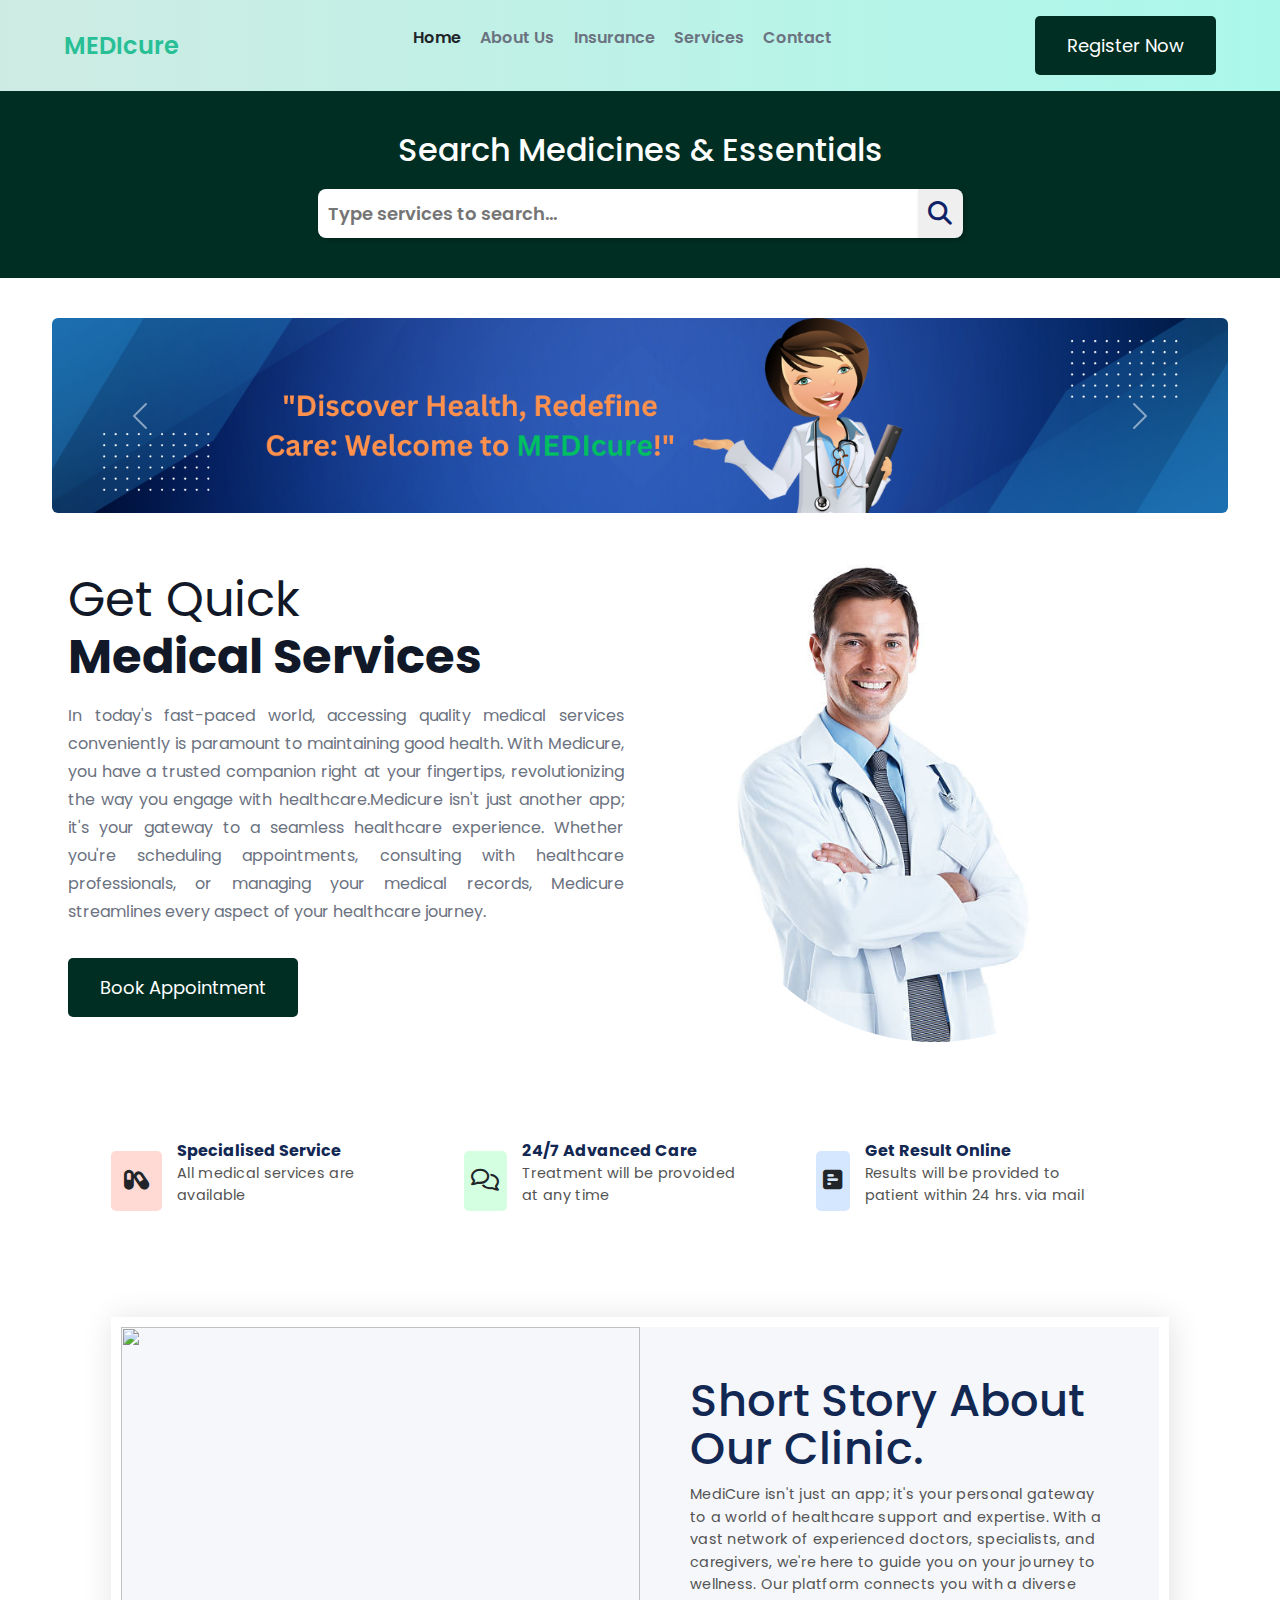
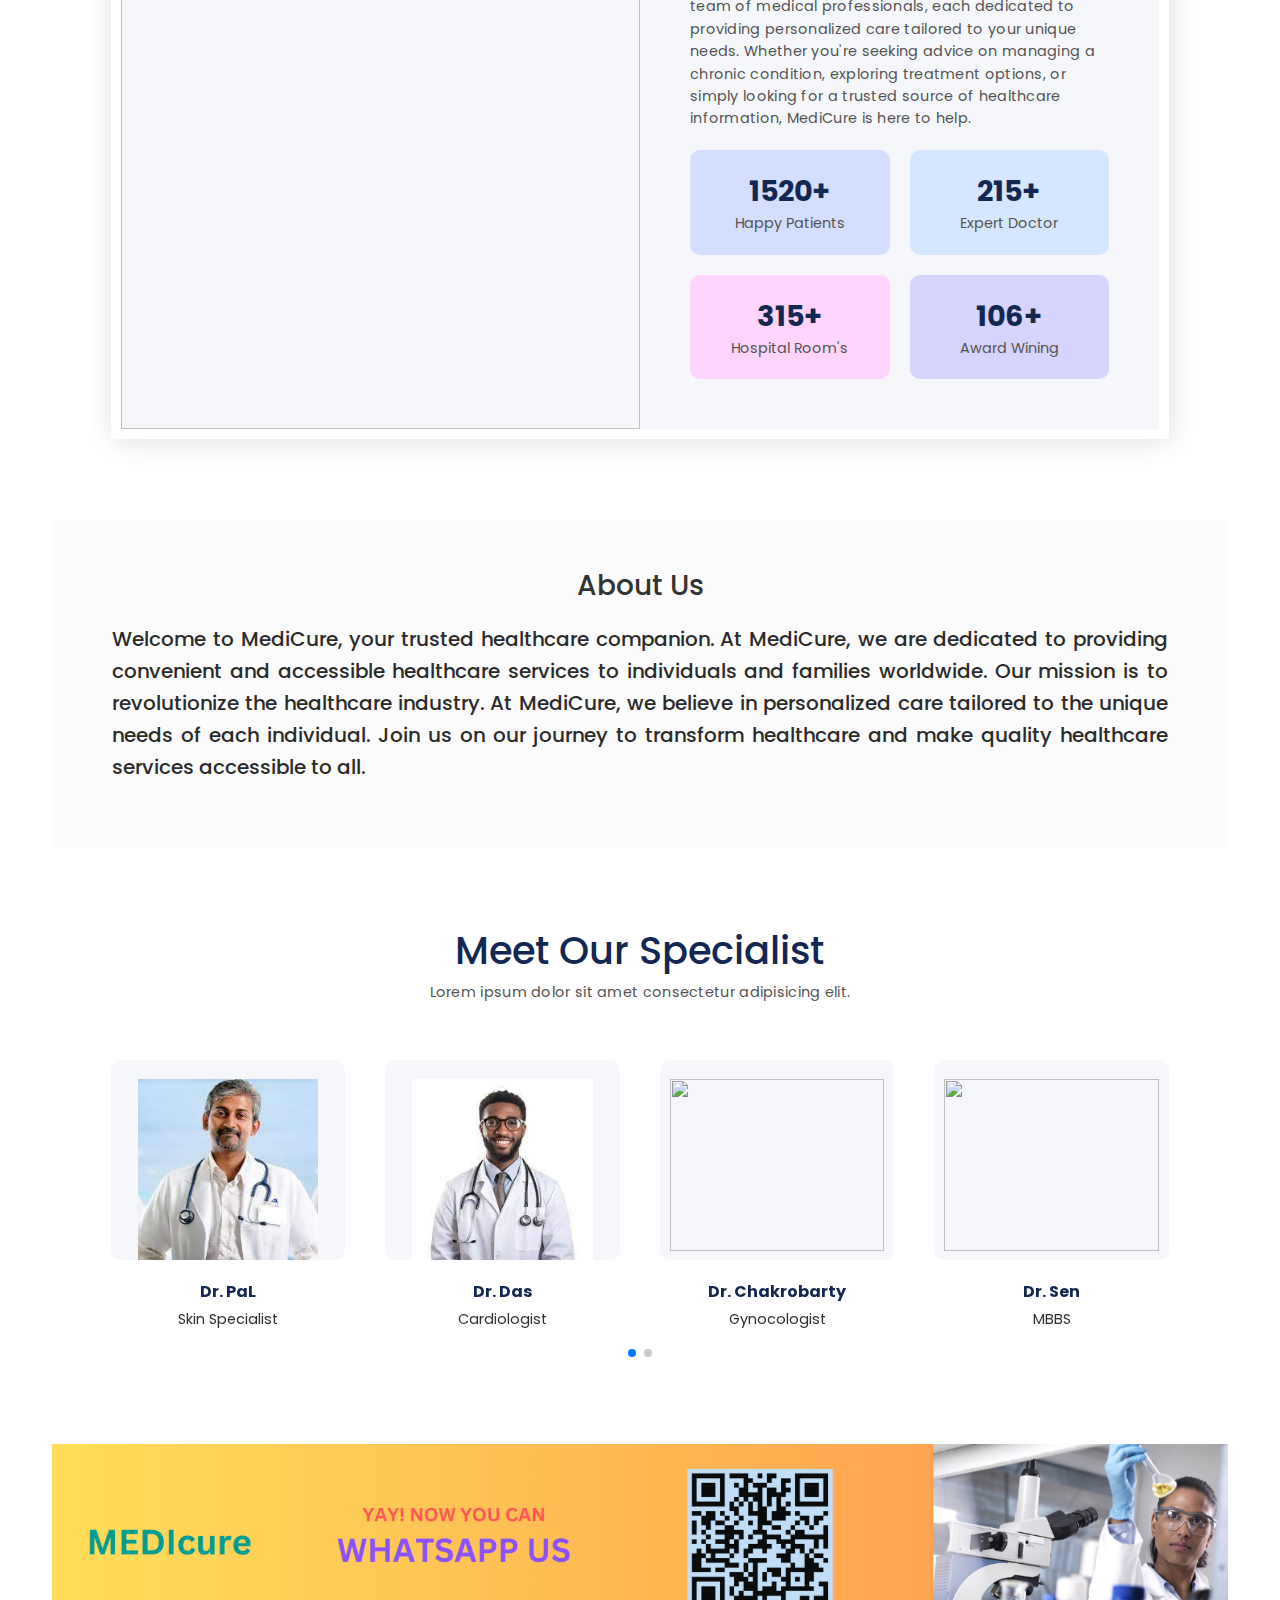
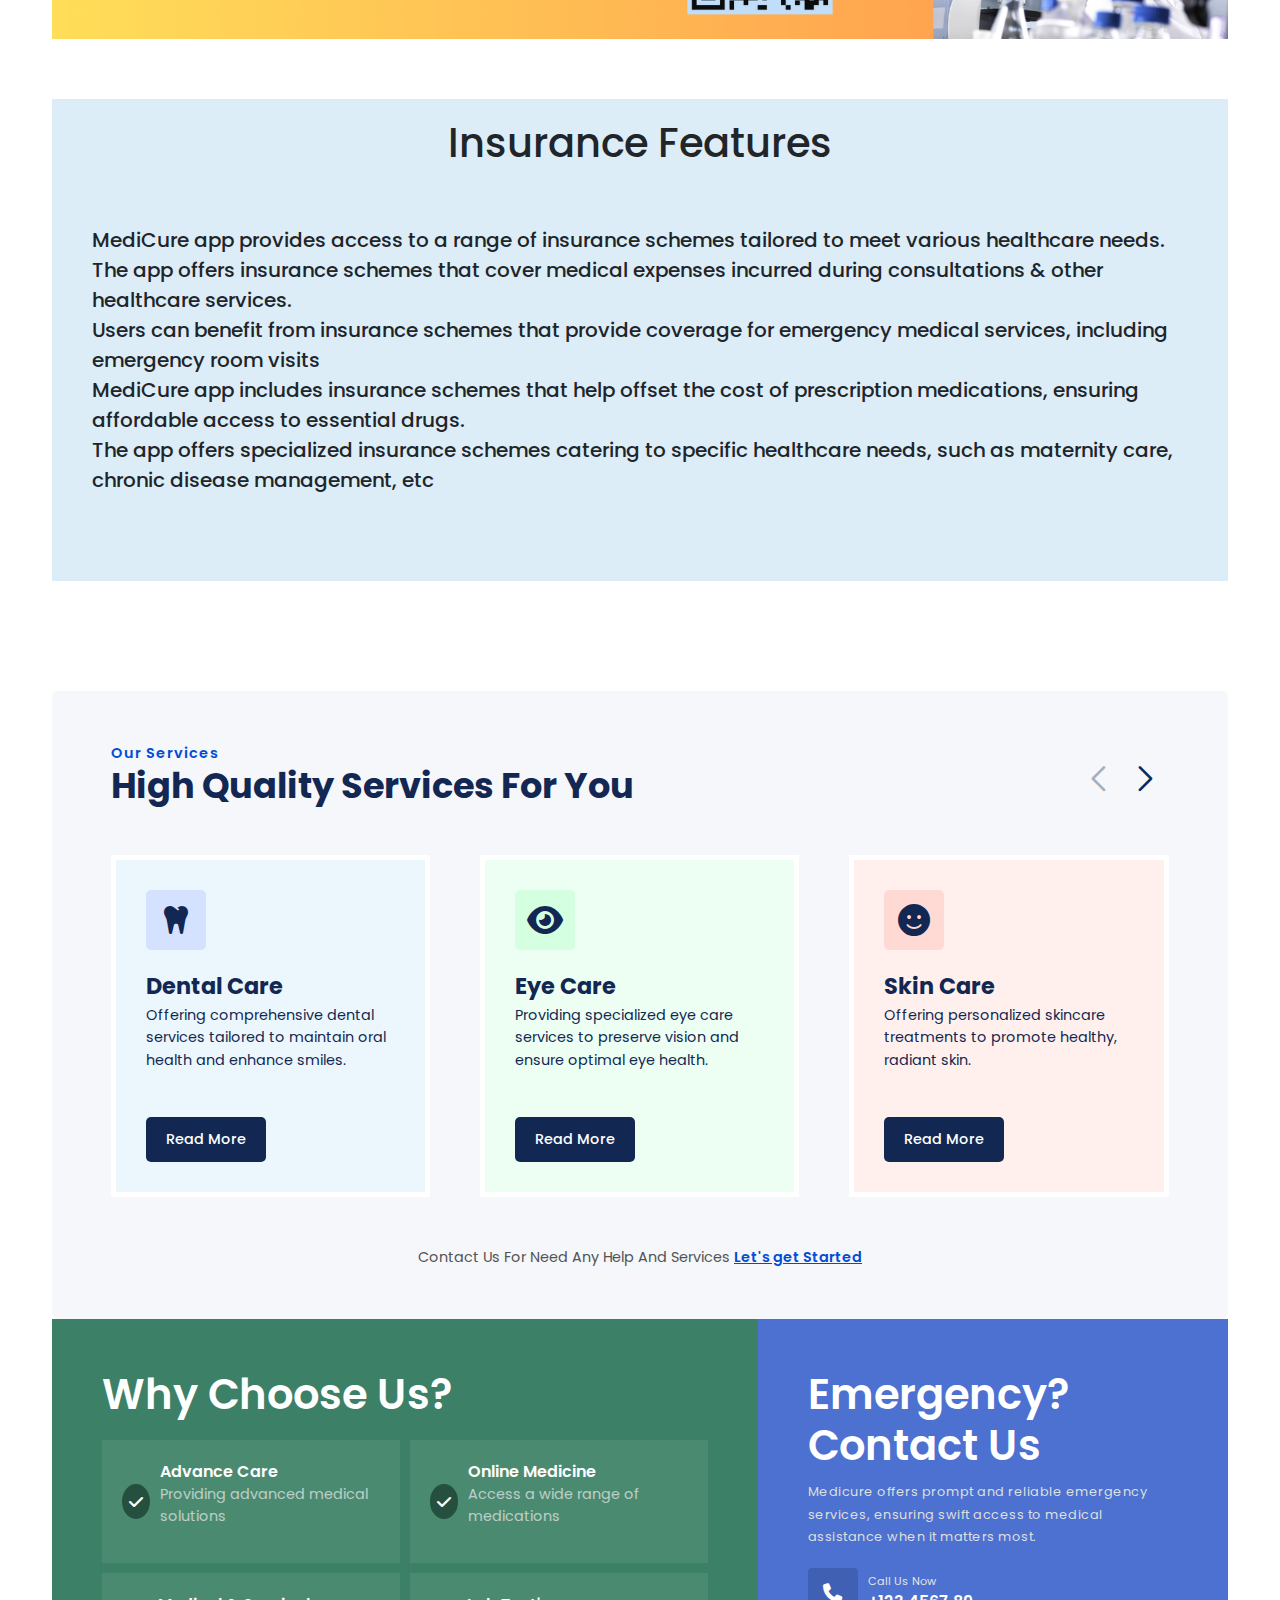
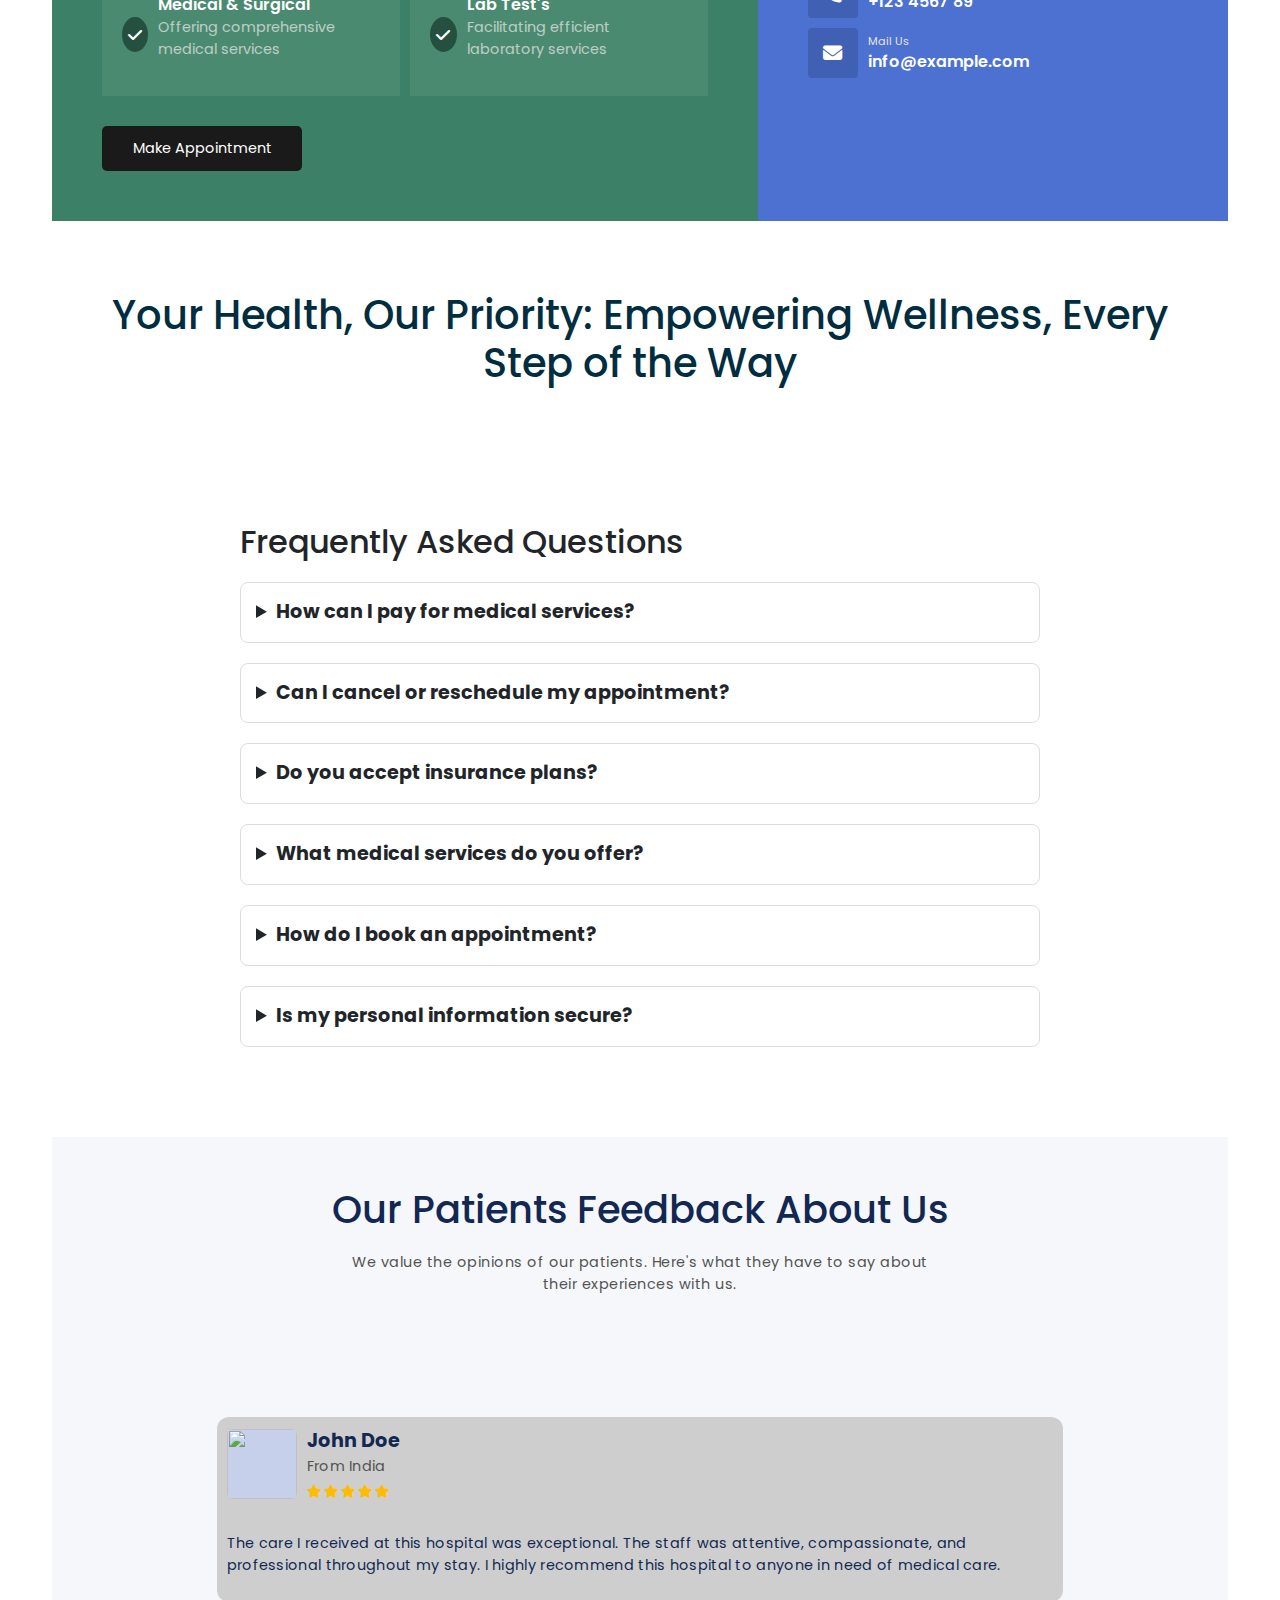
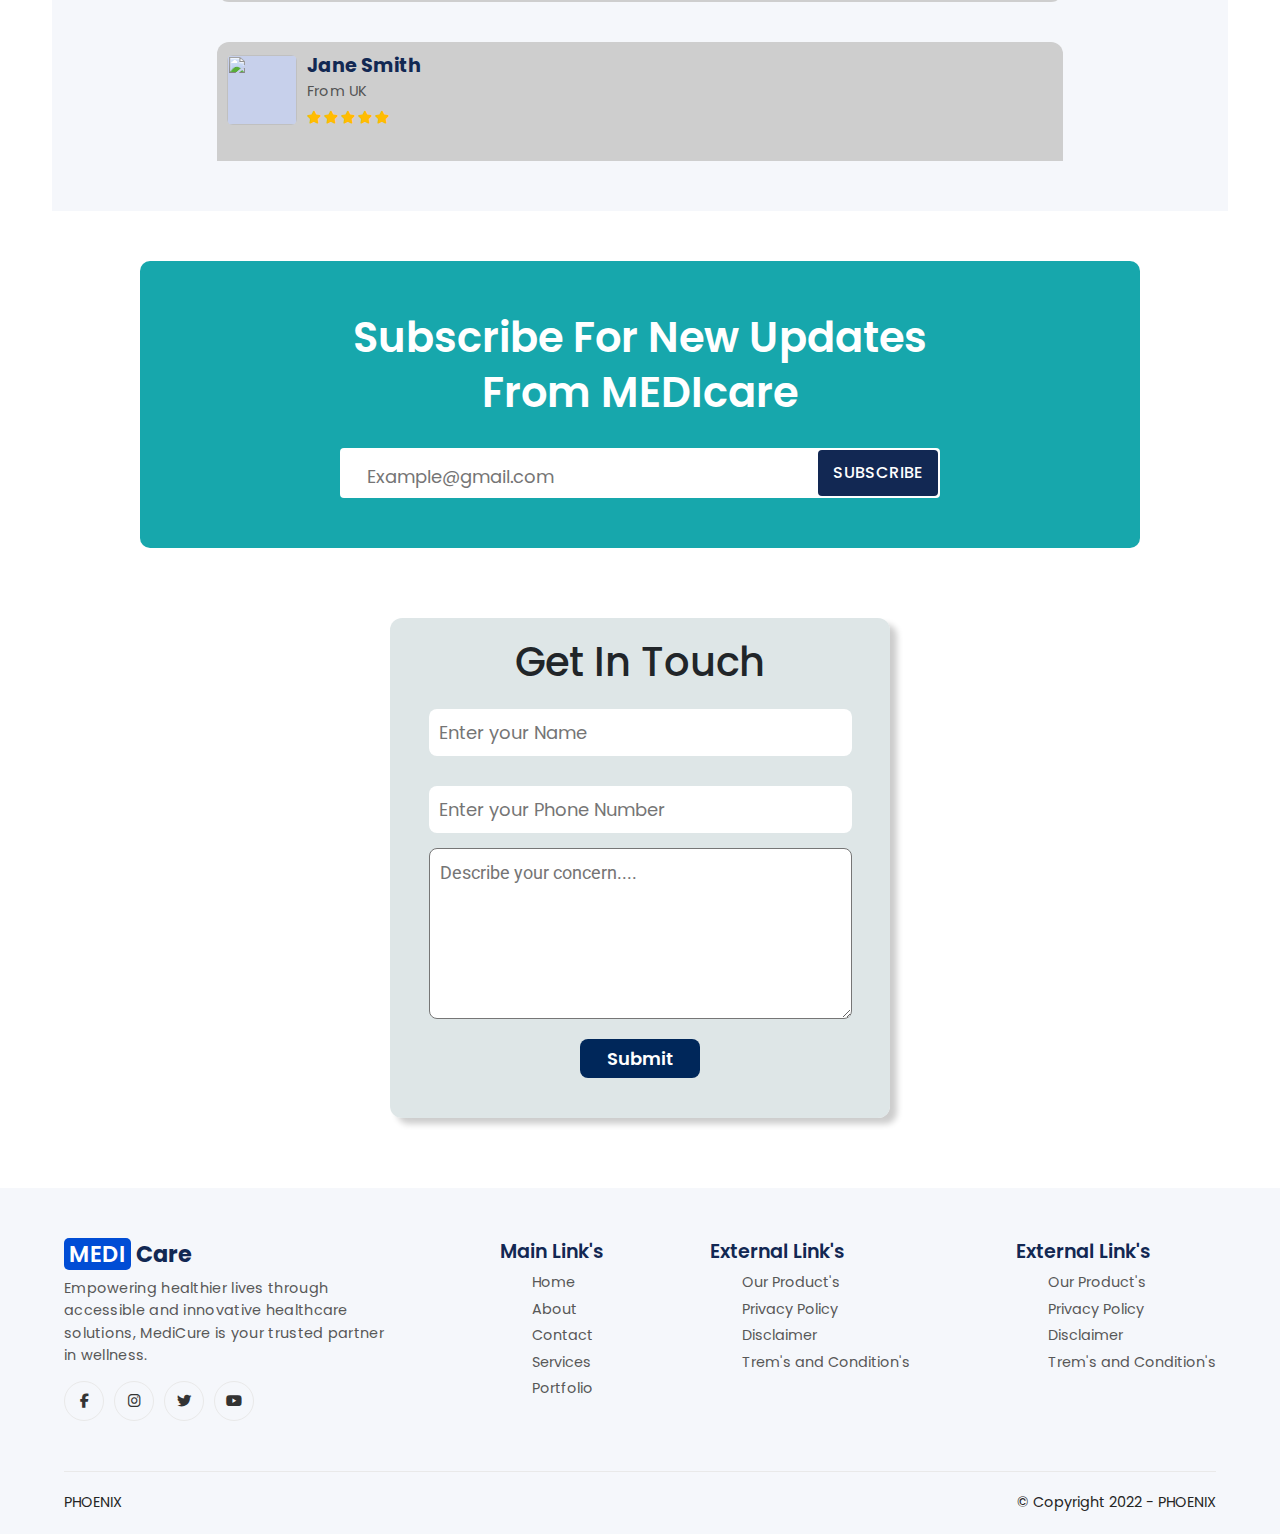
==== commit 3ccb592b: "Delay for bug fixing of customer reviews section but firebase auth problem not solved" ====
--- a/index.html
+++ b/index.html
@@ -28,19 +28,19 @@
 
         <!--============================================== NAV-BAR CONTENT ============================================-->
         <nav class="navbar">
-            <button class="hamburger-button" id="mobile-view"> ☰ </button>
+            <!-- <button class="hamburger-button" id="mobile-view"> ☰ </button> -->
             <div class="nav-head">
                 <div class="nav__logo">MEDIcure</div>
                 <a href="login.html"> <button class="btn" id="mobile-view">Register Now</button></a>
             </div>
             
-            <div class="hamburger-menu" id="mobile-view">
+            <!-- <div class="hamburger-menu" id="mobile-view">
                 <div class="nav-links">
                     <a href="#" >Home</a>
                     <a href="#" >Services</a>
                     <a href="#" >Contact</a>
                 </div>
-             </div>
+             </div> -->
             <ul class="nav__links" id="pc-view">
                 <li class="link"><a >Home</a></li>
                 <li class="link"><a href="#">About Us</a></li>
@@ -338,7 +338,7 @@
                             <!--title-->
                             <strong>Dental Care</strong>
                             <!--details-->
-                            <p>Lorem ipsum dolor, sit amet consectetur adipisicing elit. Dolorem ullam perspiciatis impedit consequuntur</p>
+                            <p>Offering comprehensive dental services tailored to maintain oral health and enhance smiles.</p>
                             <!--read more-->
                             <a href="#">Read More</a>
                         </div>
@@ -352,7 +352,7 @@
                             <!--title-->
                             <strong>Eye Care</strong>
                             <!--details-->
-                            <p>Lorem ipsum dolor, sit amet consectetur adipisicing elit. Dolorem ullam perspiciatis impedit consequuntur</p>
+                            <p>Providing specialized eye care services to preserve vision and ensure optimal eye health.</p>
                             <!--read more-->
                             <a href="#">Read More</a>
                         </div>
@@ -366,7 +366,7 @@
                             <!--title-->
                             <strong>Skin Care</strong>
                             <!--details-->
-                            <p>Lorem ipsum dolor, sit amet consectetur adipisicing elit. Dolorem ullam perspiciatis impedit consequuntur</p>
+                            <p>Offering personalized skincare treatments to promote healthy, radiant skin.</p>
                             <!--read more-->
                             <a href="#">Read More</a>
                         </div>
@@ -380,7 +380,7 @@
                             <!--title-->
                             <strong>Surgical</strong>
                             <!--details-->
-                            <p>Lorem ipsum dolor, sit amet consectetur adipisicing elit. Dolorem ullam perspiciatis impedit consequuntur</p>
+                            <p>Delivering advanced surgical procedures with precision and expertise to address various medical conditions.</p>
                             <!--read more-->
                             <a href="#">Read More</a>
                         </div>
@@ -410,7 +410,7 @@
                     <!--text-->
                     <div class="why-choose-box-text">
                         <strong>Advance Care</strong>
-                        <p>Lorem ipsum dolor sit</p>
+                        <p>Providing advanced medical solutions </p>
                     </div>
                 </div>
                 <!--**box**-->
@@ -420,7 +420,7 @@
                     <!--text-->
                     <div class="why-choose-box-text">
                         <strong>Online Medicine</strong>
-                        <p>Lorem ipsum dolor sit</p>
+                        <p>Access a wide range of medications </p>
                     </div>
                 </div>
                 <!--**box**-->
@@ -430,7 +430,7 @@
                     <!--text-->
                     <div class="why-choose-box-text">
                         <strong>Medical & Surgical</strong>
-                        <p>Lorem ipsum dolor sit</p>
+                        <p>Offering comprehensive medical services </p>
                     </div>
                 </div>
                 <!--**box**-->
@@ -440,7 +440,7 @@
                     <!--text-->
                     <div class="why-choose-box-text">
                         <strong>Lab Test's</strong>
-                        <p>Lorem ipsum dolor sit</p>
+                        <p>Facilitating efficient laboratory services</p>
                     </div>
                 </div>
             </div>
@@ -453,7 +453,7 @@
             <h3>Emergency?<br/>
                 Contact Us
             </h3>
-            <p>Lorem ipsum, dolor sit amet consectetur adipisicing elit. Facilis iste, quam ratione rerum aliquid esse vero placeat? debitis velit cupiditate magni cumque corporis.</p>
+            <p>Medicure offers prompt and reliable emergency services, ensuring swift access to medical assistance when it matters most.</p>
             <!--==container====-->
             <div class="w-right-contact-container">
                 <!--**box**-->
--- a/styles.css
+++ b/styles.css
@@ -1132,6 +1132,10 @@
         max-width: 87%;
     }
 
+    .testimonials-content{
+        padding-top: 450px;
+    }
+
     #our_story{
         grid-template-columns: 1fr;
     }
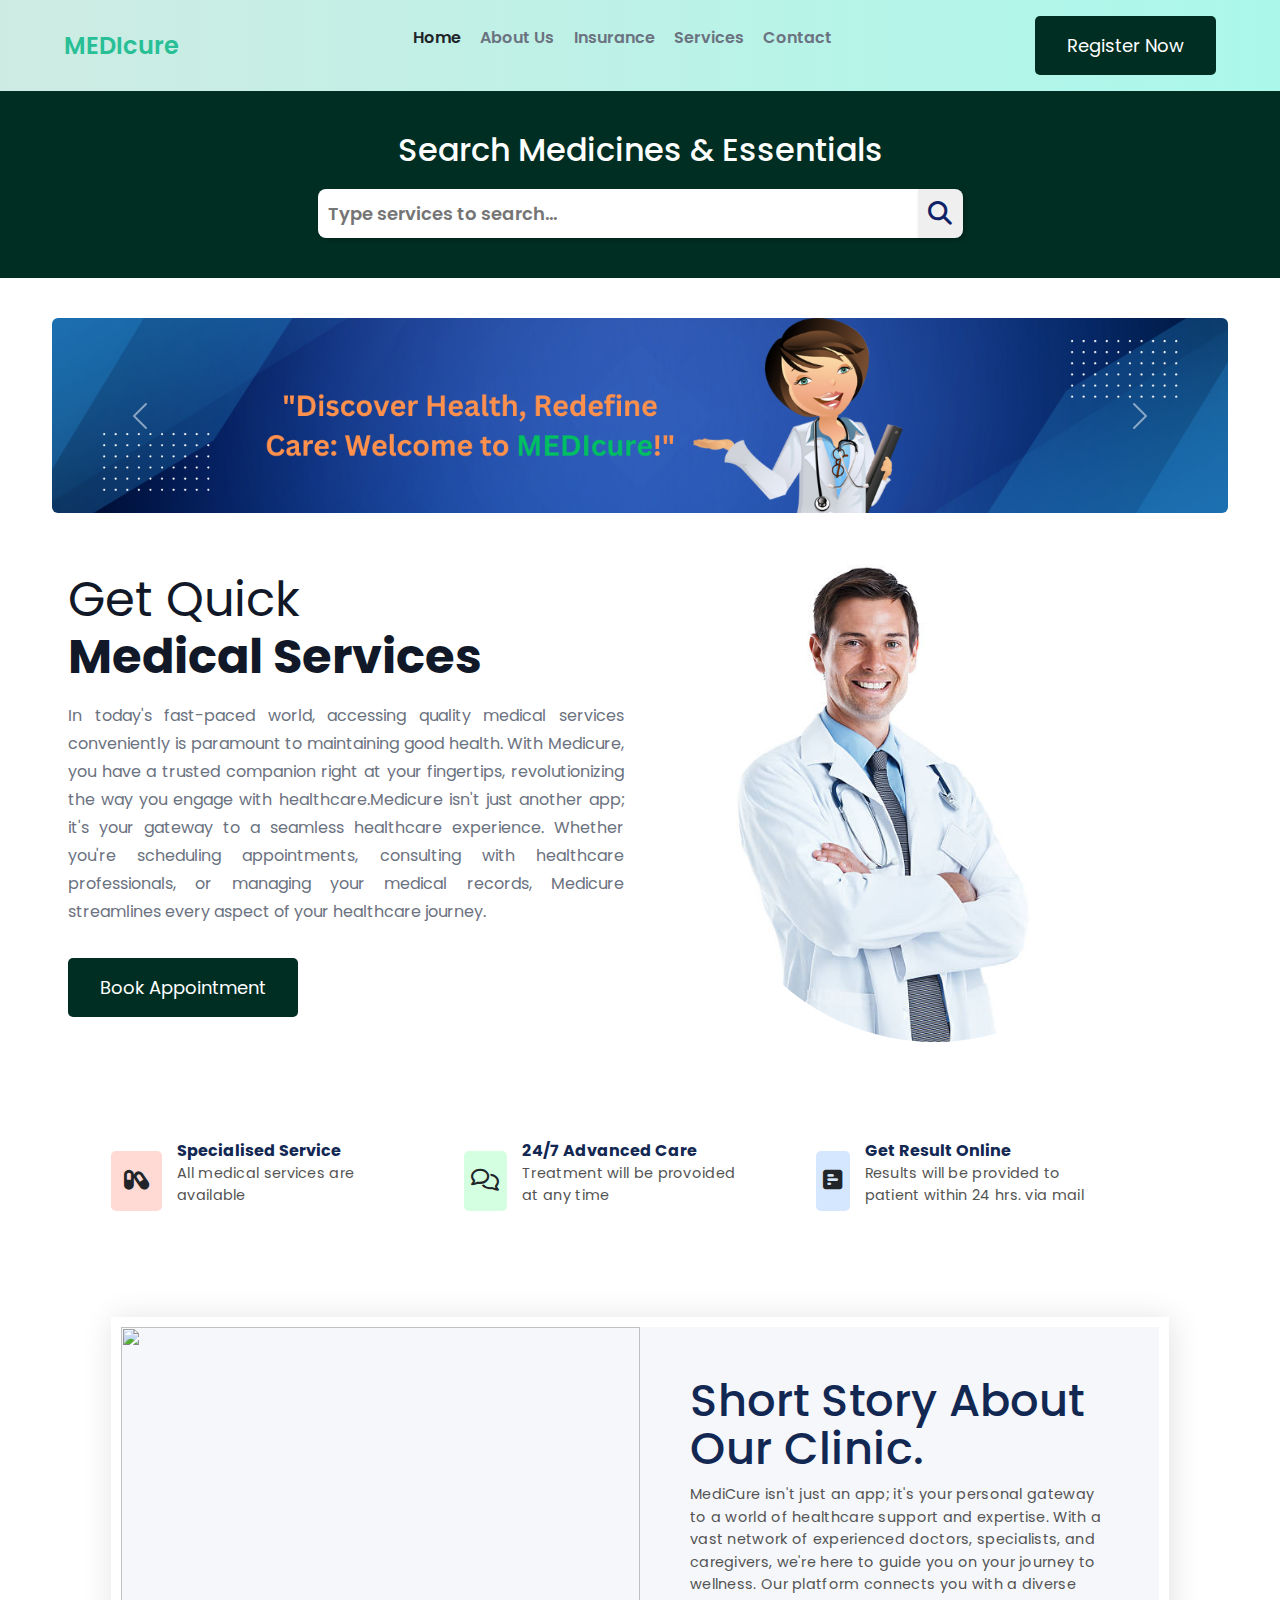
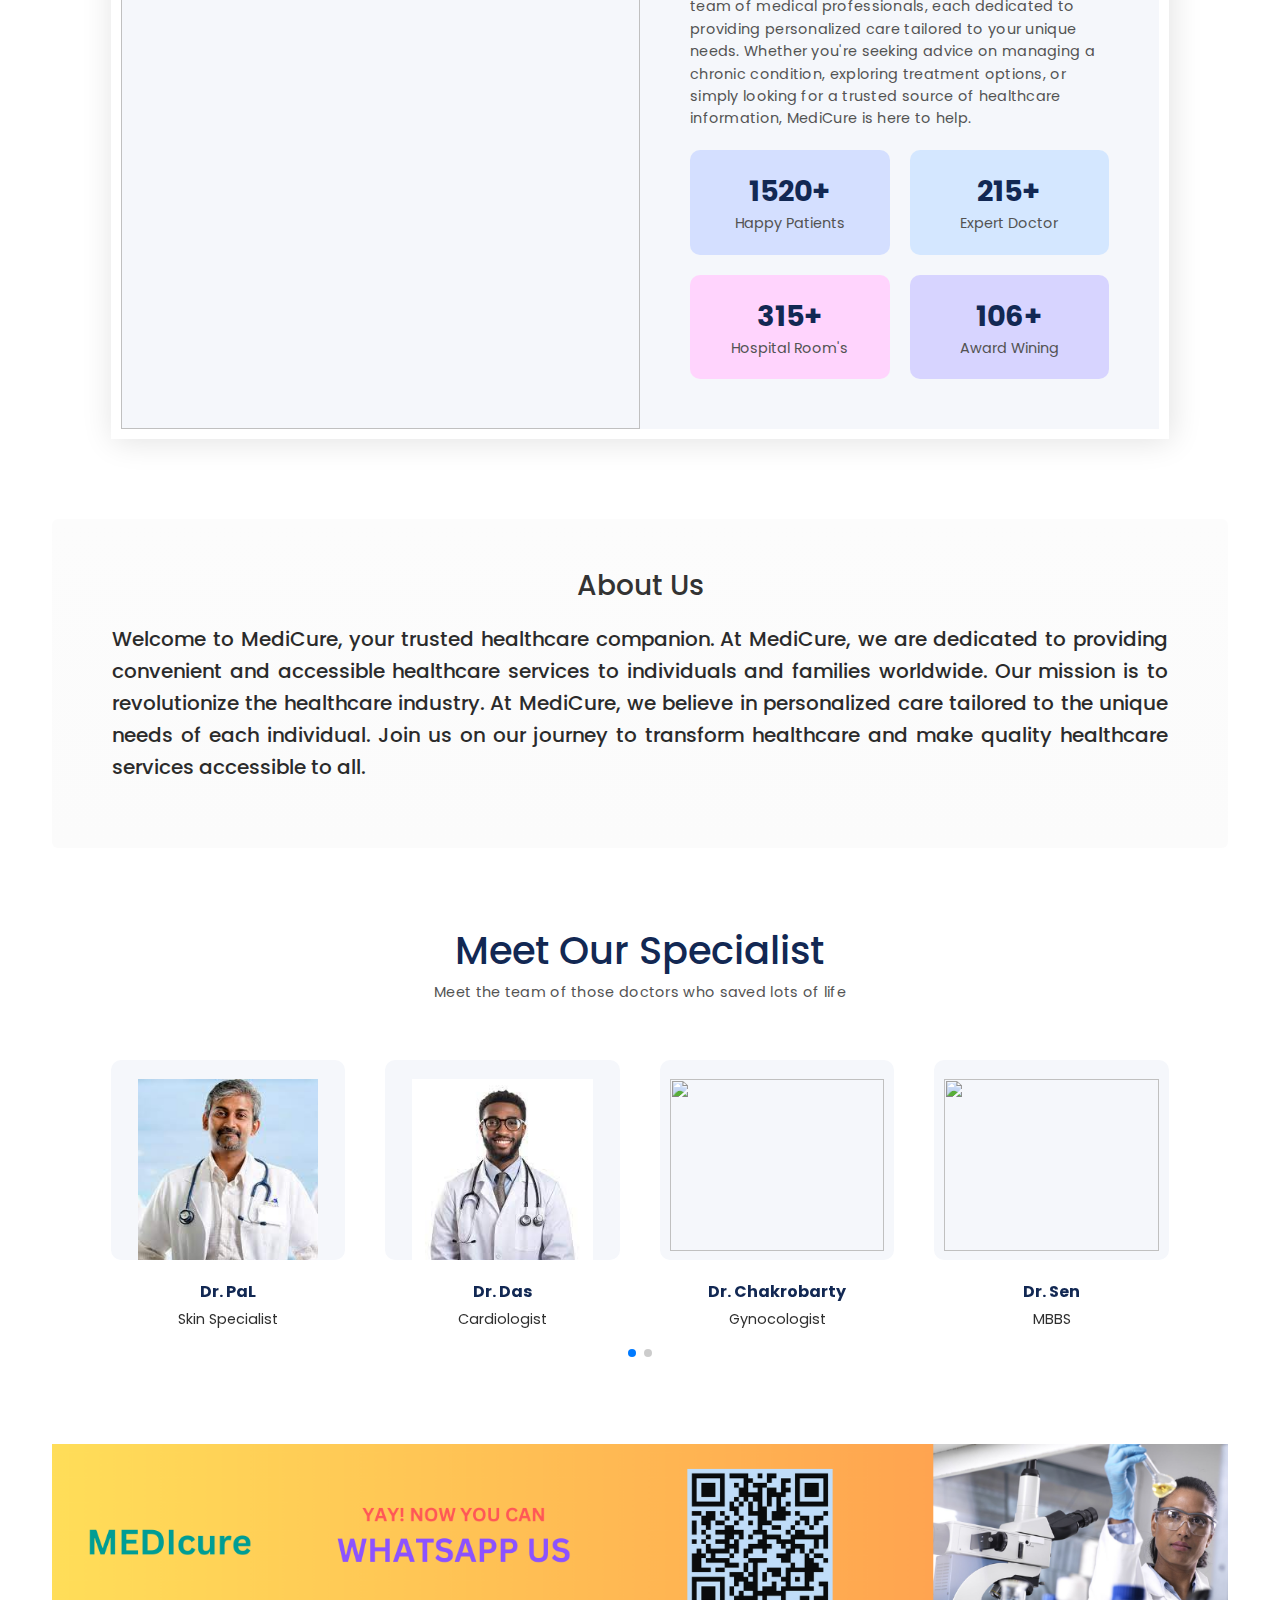
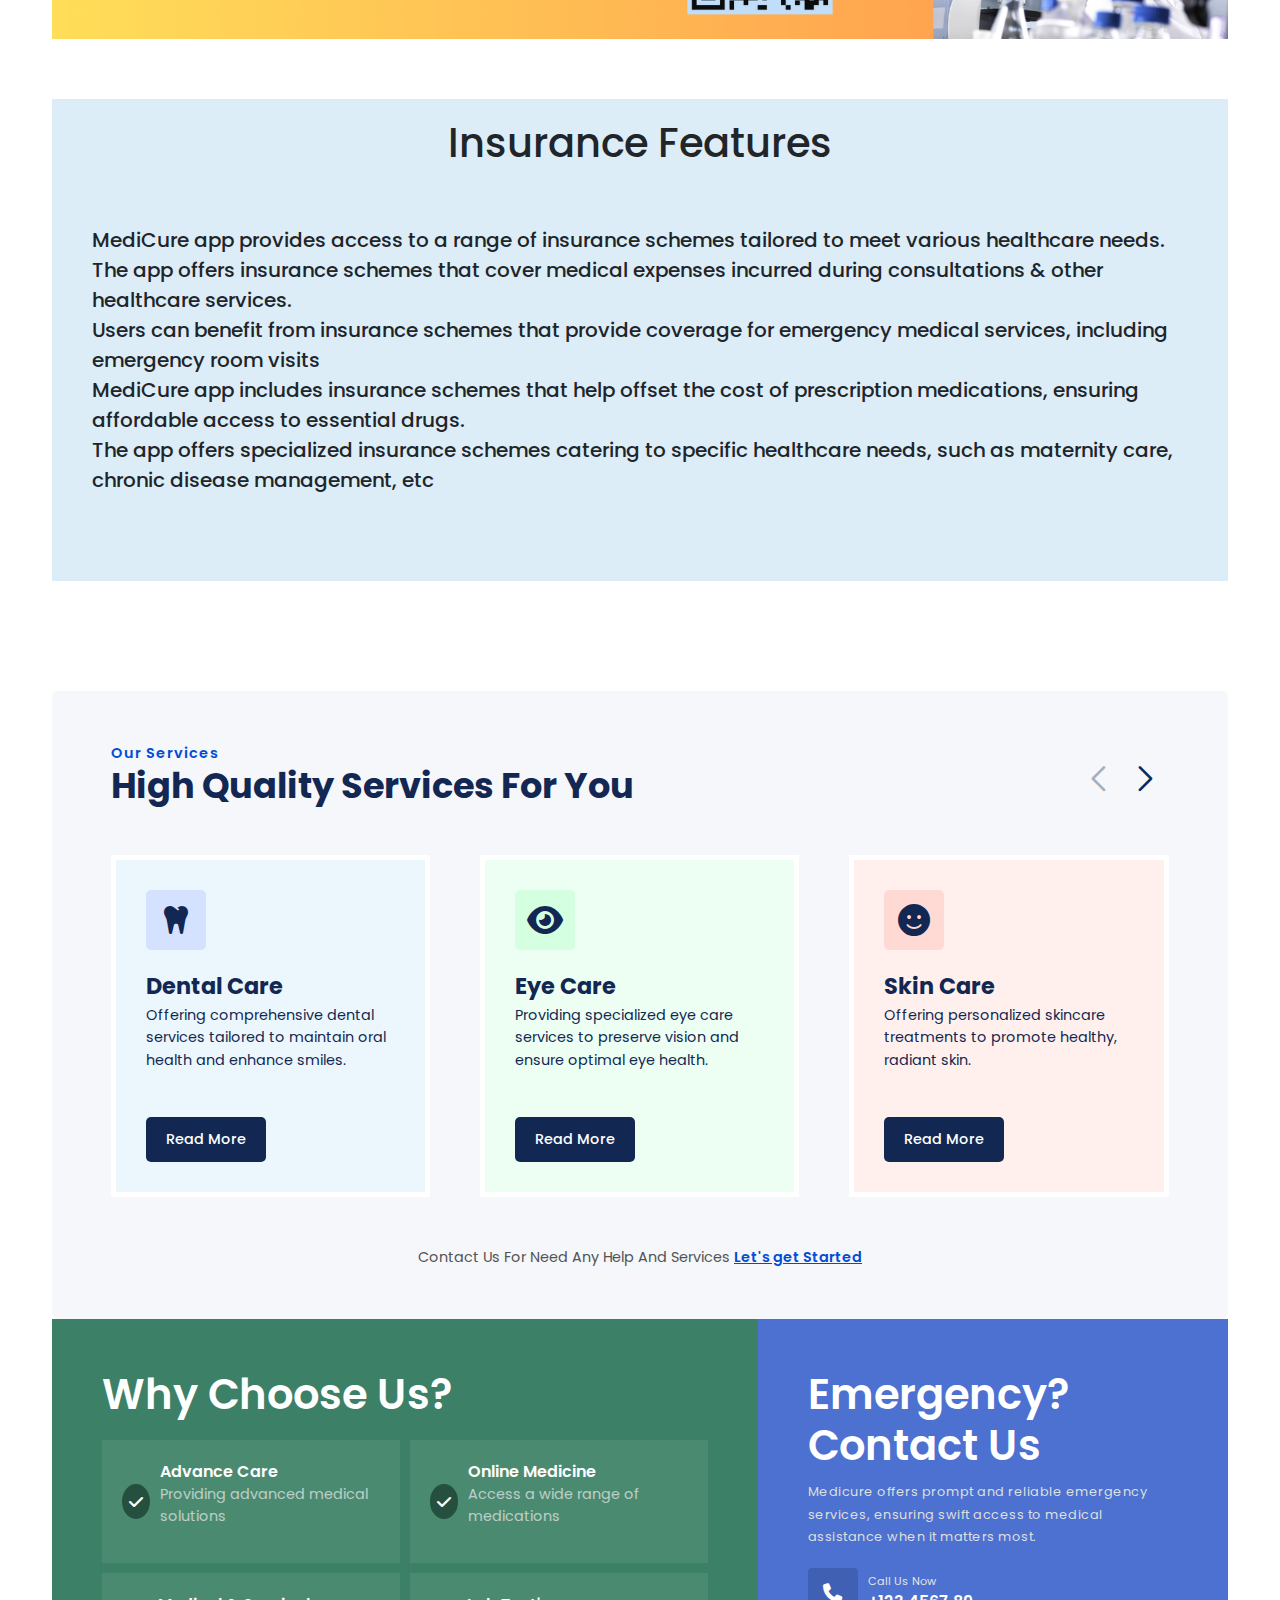
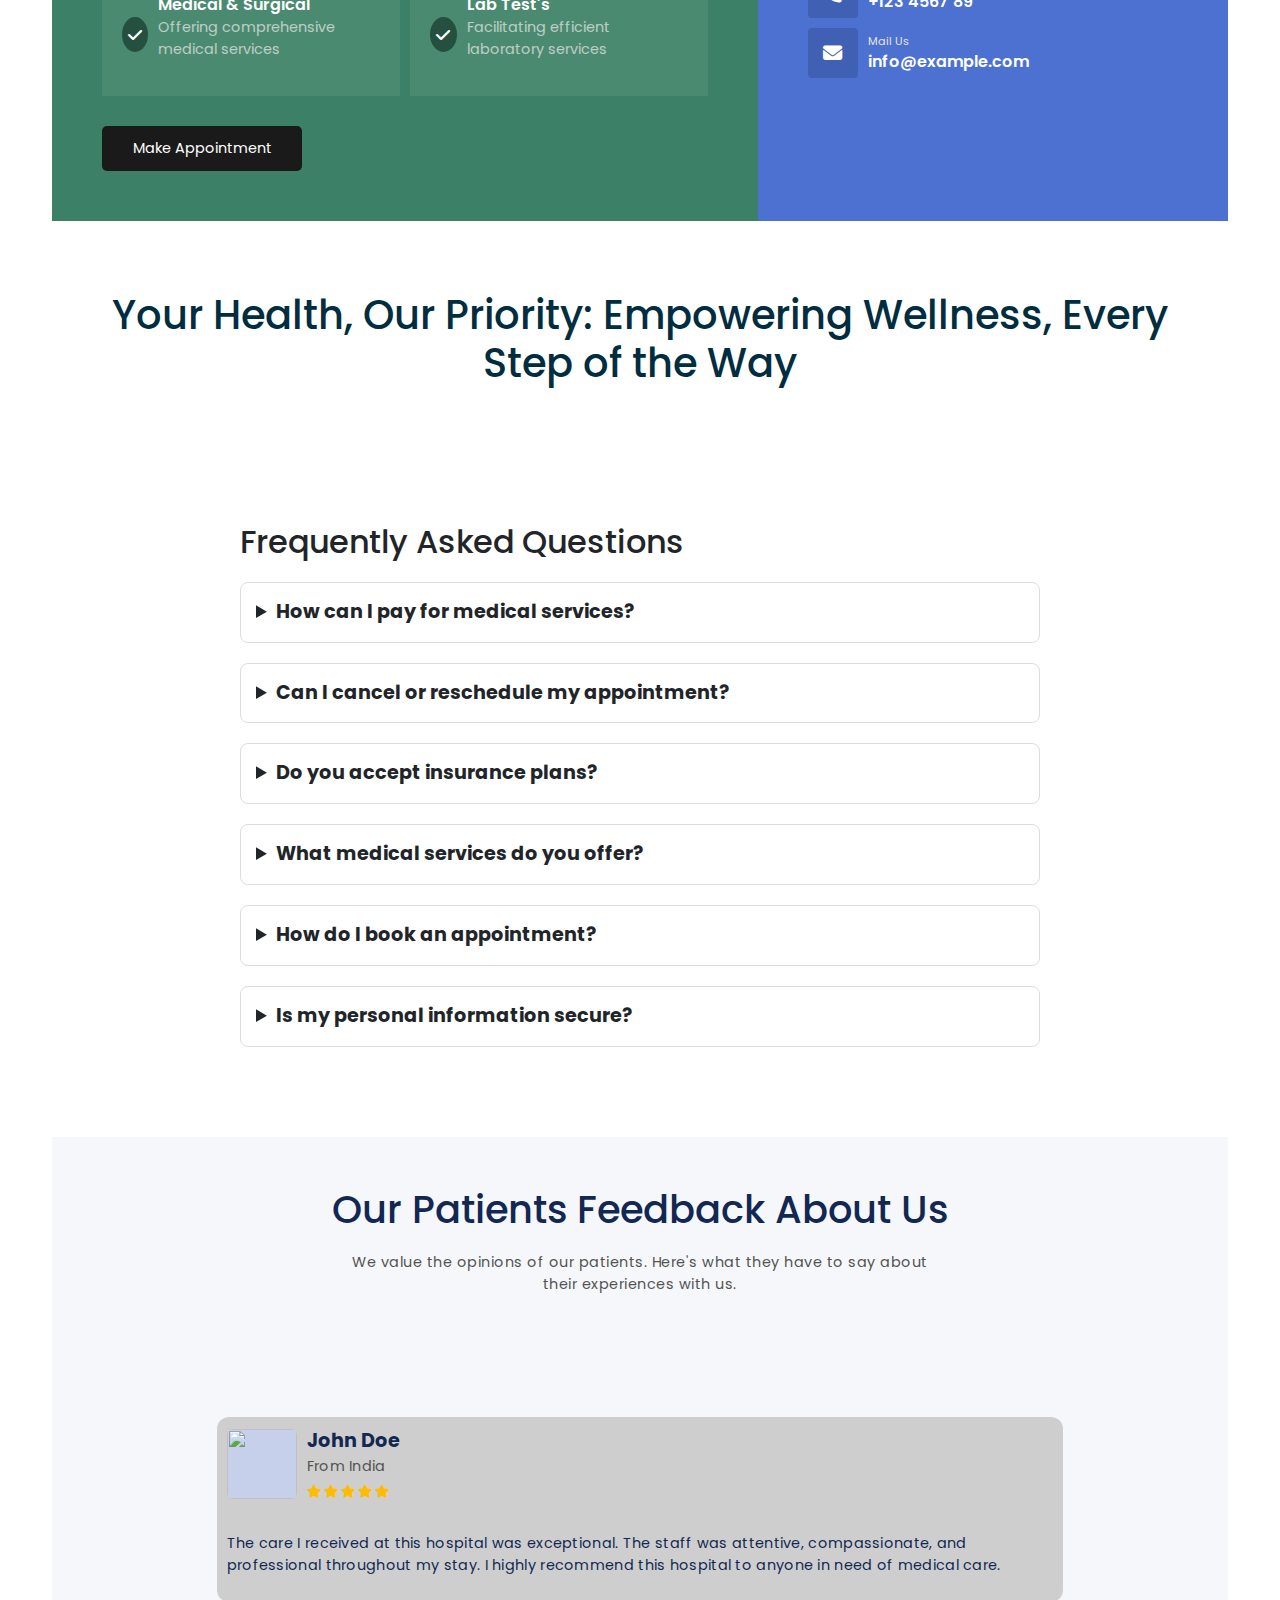
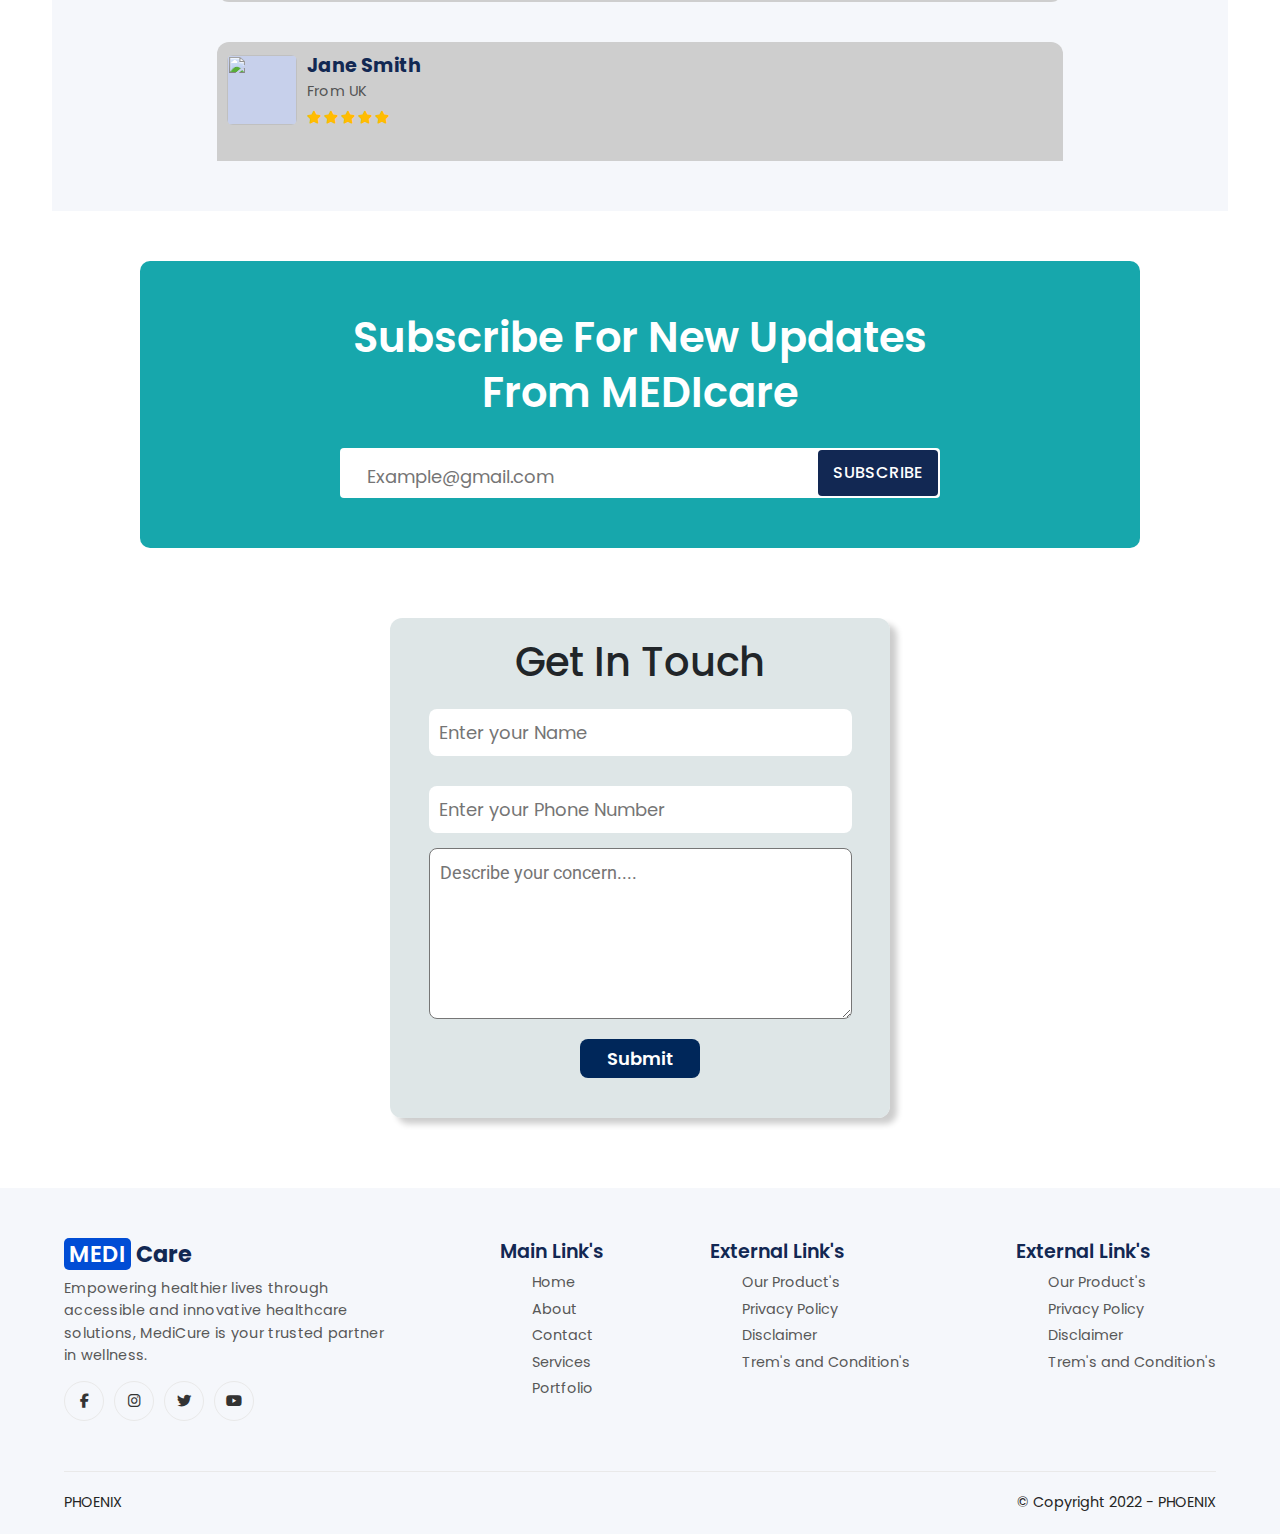
==== commit 3832c1aa: "Delay for bug fixing seeing issue of 1st customer reviews section in small device view but firebase " ====
--- a/index.html
+++ b/index.html
@@ -196,7 +196,7 @@
             <!--**heading*****************-->
             <div class="our-team-heading">
                 <h3>Meet Our Specialist</h3>
-                <p>Lorem ipsum dolor sit amet consectetur adipisicing elit.</p>
+                <p>Meet the team of those doctors who saved lots of life </p>
             </div>
     
             <!--**team-container***********-->
@@ -696,30 +696,6 @@
 
     <script src="https://cdn.jsdelivr.net/npm/bootstrap@5.3.3/dist/js/bootstrap.bundle.min.js" integrity="sha384-YvpcrYf0tY3lHB60NNkmXc5s9fDVZLESaAA55NDzOxhy9GkcIdslK1eN7N6jIeHz" crossorigin="anonymous"></script>
     <script src="script.js"></script>
-
-    <!-- <script type="module">
-            // Import the functions you need from the SDKs you need
-            import { initializeApp } from "firebase/app";
-            // TODO: Add SDKs for Firebase products that you want to use
-            // https://firebase.google.com/docs/web/setup#available-libraries
-
-            // Your web app's Firebase configuration
-            const firebaseConfig = {
-                apiKey: "AIzaSyCEKhE2abl61b_ioYEo8IYo2eczgqjt0Yo",
-                authDomain: "medicure-b4874.firebaseapp.com",
-                databaseURL: "https://medicure-b4874-default-rtdb.firebaseio.com",
-                projectId: "medicure-b4874",
-                storageBucket: "medicure-b4874.appspot.com",
-                messagingSenderId: "391386166556",
-                appId: "1:391386166556:web:bcc3591c48d7b0f64c76d9"
-            };
-
-            // Initialize Firebase
-            const app = initializeApp(firebaseConfig);
-    </script> -->
-
-
-
 
 <!-- Swiper JS -->
 <script src="https://cdn.jsdelivr.net/npm/swiper/swiper-bundle.min.js"></script>
--- a/styles.css
+++ b/styles.css
@@ -1229,6 +1229,11 @@
     .story-numbers-box strong{
         font-size: 1.4rem;
     }
+
+    .testimonials-content{
+        padding-top: 500px;
+    }
+    
 }
 
 
@@ -1258,7 +1263,11 @@
     .contact{
         width: 290px;
     }
-}
-
-
-
+
+    .testimonials-content{
+        padding-top: 660px;
+    }
+}
+
+
+
